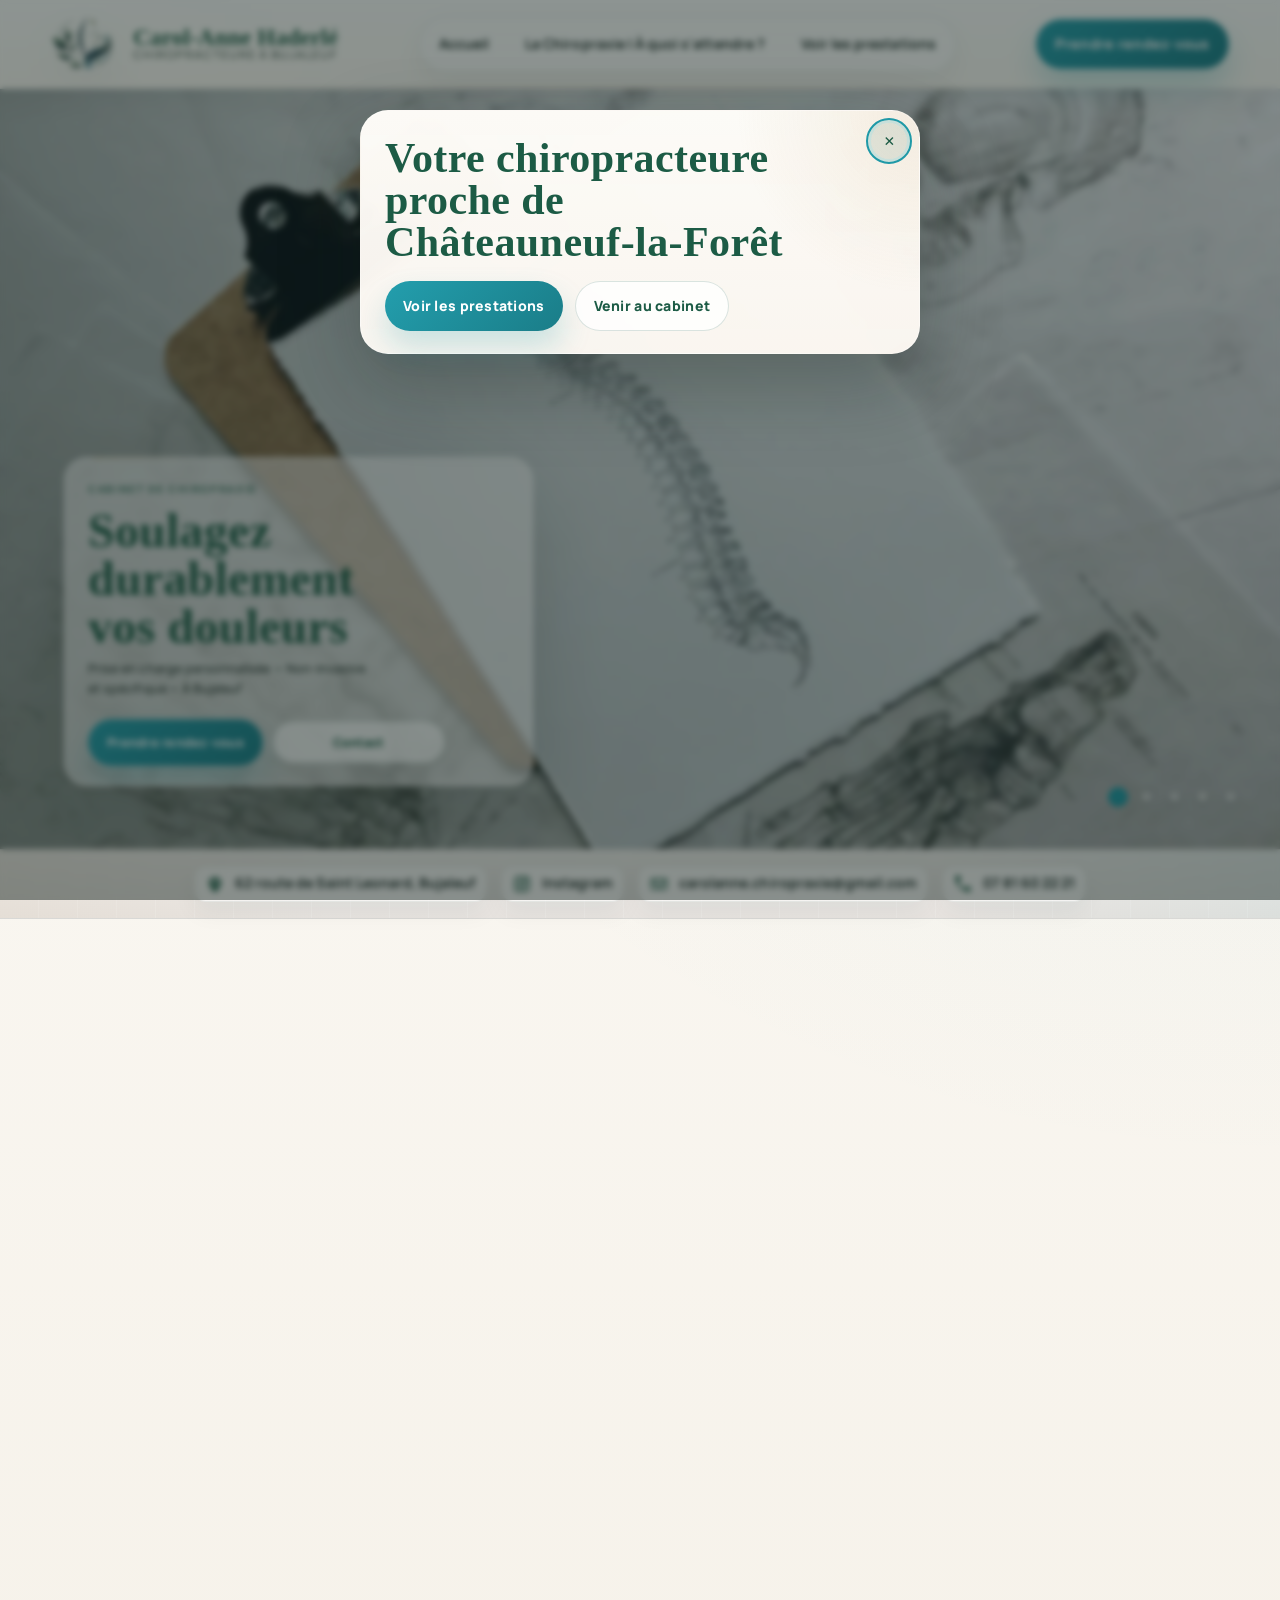
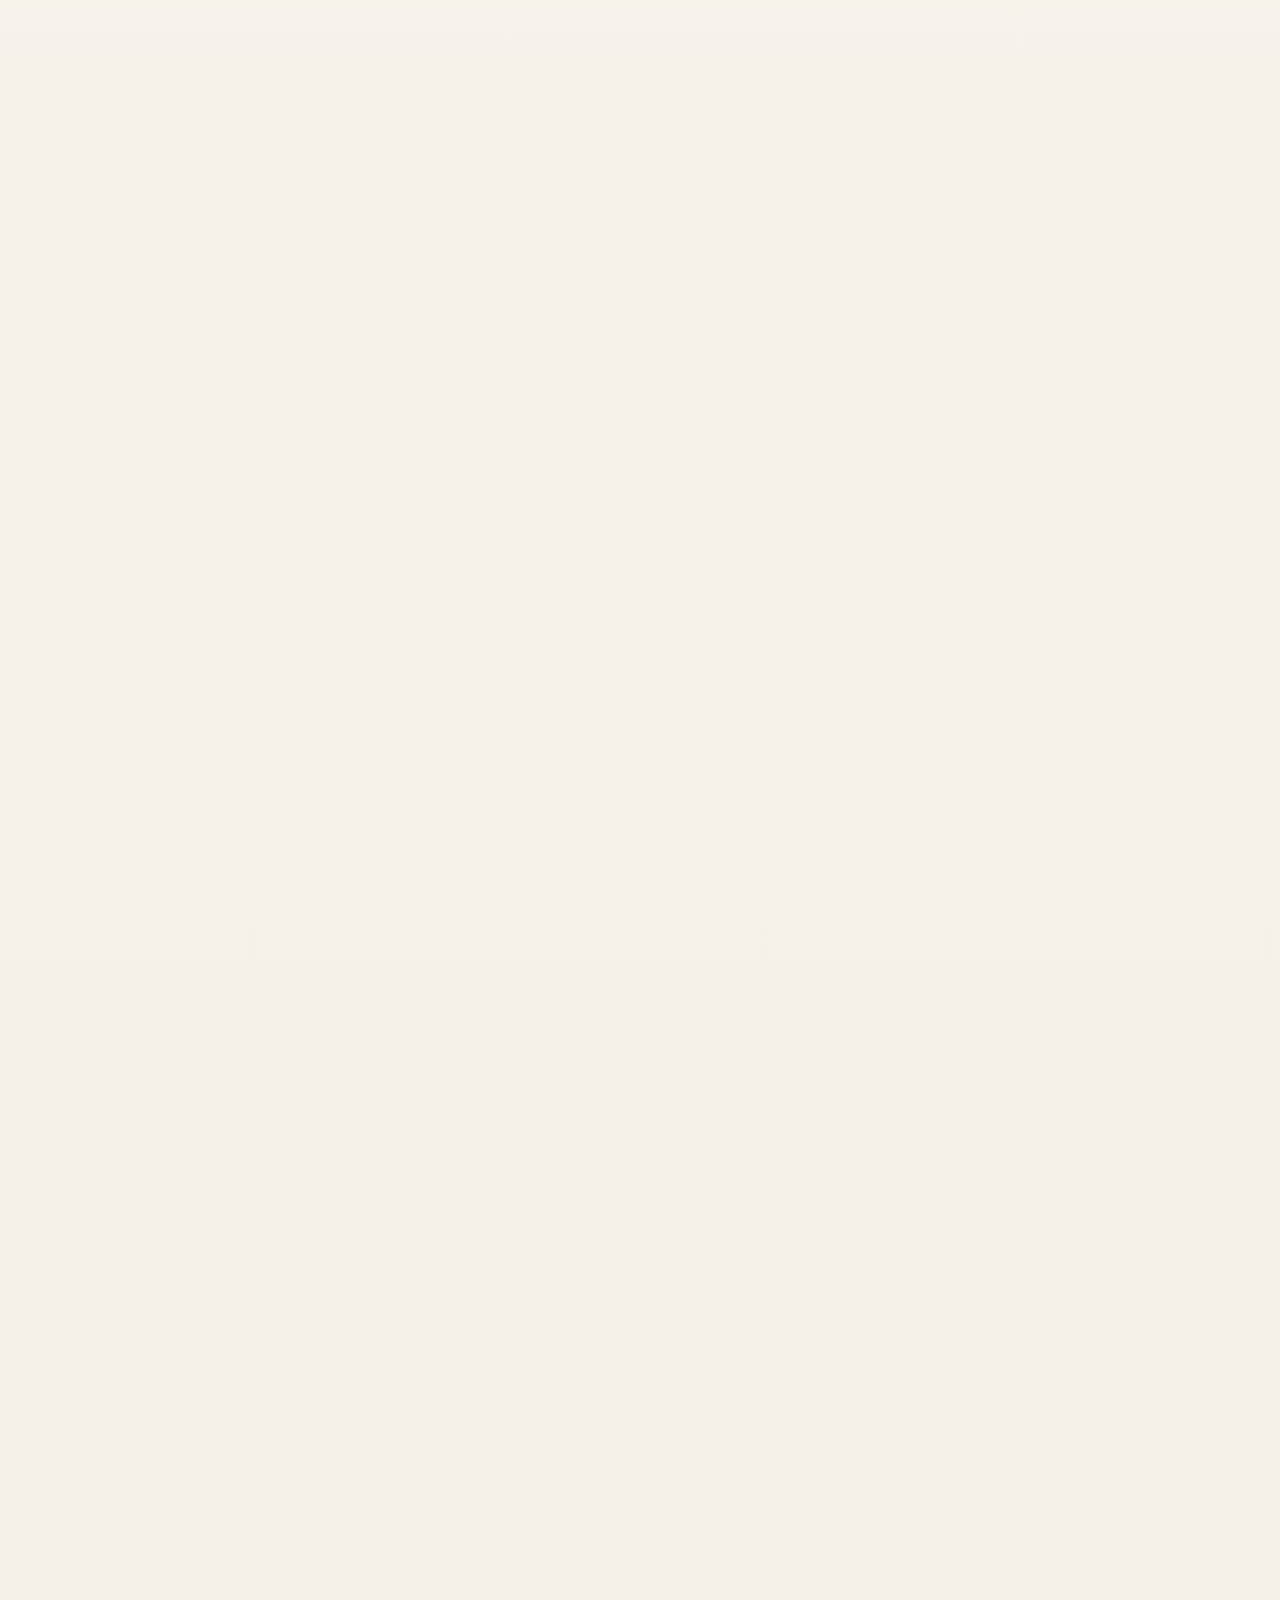
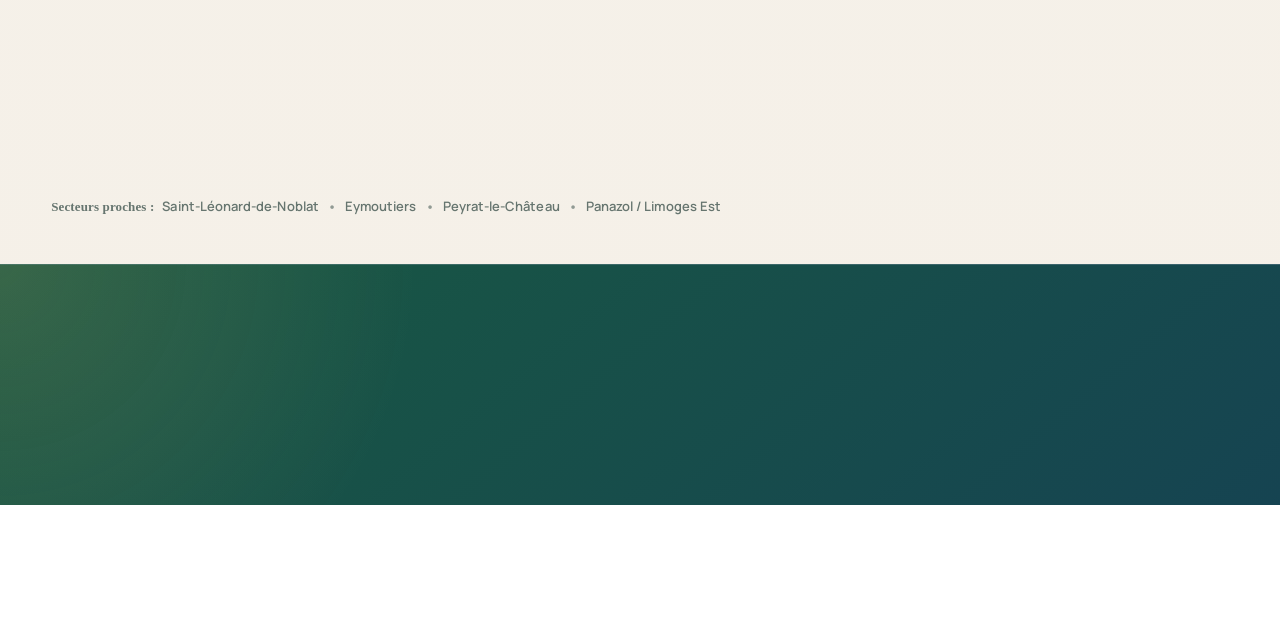
==== Site Laly/chiropracteur-proche-chateauneuf-la-foret.html @ 24085ed2 "Improve SEO signals and sitemap consistency" ====
﻿<!doctype html>
<html lang="fr">
<head>
  <meta charset="utf-8" />
  <meta name="viewport" content="width=device-width, initial-scale=1" />

  <title>Chiropracteur proche de Châteauneuf-la-Forêt | Carol-Anne Haderlé à Bujaleuf</title>
  <meta name="description" content="Vous cherchez un chiropracteur proche de Châteauneuf-la-Forêt ? Le cabinet Carol-Anne Haderlé vous accueille à Bujaleuf sur rendez-vous pour une prise en charge douce et précise." />
  <meta name="robots" content="index,follow" />
  <meta name="google-site-verification" content="gKrpFN4nLu-nKXX74mPhYxNePAkkQWxK-2MVJ1E7urk" />
  <meta name="theme-color" content="#1E6B3A" />
  <meta property="og:locale" content="fr_FR" />
  <meta property="og:type" content="website" />
  <meta property="og:title" content="Chiropracteur proche de Châteauneuf-la-Forêt | Carol-Anne Haderlé à Bujaleuf" />
  <meta property="og:description" content="Cabinet de chiropraxie à Bujaleuf, proche de Châteauneuf-la-Forêt." />
  <meta property="og:url" content="https://www.carol-anne-chiropraxie.fr/chiropracteur-proche-chateauneuf-la-foret.html" />
  <link rel="canonical" href="https://www.carol-anne-chiropraxie.fr/chiropracteur-proche-chateauneuf-la-foret.html" />

  <link rel="icon" href="favicon.ico" sizes="any">
  <link rel="icon" type="image/png" sizes="32x32" href="favicon-32x32.png">
  <link rel="apple-touch-icon" href="apple-touch-icon.png">
  <link rel="preload" href="assets/fonts/manrope-latin.woff2" as="font" type="font/woff2" crossorigin>
  <link rel="preload" as="image" href="assets/img/hero-chiro-1-1280.webp" imagesrcset="assets/img/hero-chiro-1-768.webp 640w, assets/img/hero-chiro-1-1280.webp 900w, assets/img/hero-chiro-1.webp 1170w" imagesizes="100vw" fetchpriority="high" type="image/webp">
  <link rel="stylesheet" href="assets/css/fonts.min.css" />

  <!-- LocalBusiness schema -->
  <script type="application/ld+json">
  {
    "@context":"https://schema.org",
    "@type":"LocalBusiness",
    "name":"Cabinet Carol-Anne Haderlé",
    "address":{
      "@type":"PostalAddress",
      "streetAddress":"62 route de Saint Leonard",
      "addressLocality":"Bujaleuf",
      "addressCountry":"FR"
    },
    "url":"https://www.carol-anne-chiropraxie.fr/chiropracteur-proche-chateauneuf-la-foret.html",
    "areaServed":"Châteauneuf-la-Forêt",
    "telephone":"+33781602221"
  }
  </script>

  <!-- Font Awesome (icônes) -->
  <!-- CSS -->
  <link rel="stylesheet" href="assets/css/home.min.css" />
  <link rel="stylesheet" href="assets/css/hero-nav-fix.css?v=20260404-hero" />
  <link rel="stylesheet" href="assets/css/local-page.css" />

  <!-- JS header (burger) -->
  <script src="assets/js/site.min.js" defer></script>
  <script src="assets/js/header.min.js" defer></script>
</head>

<body class="home page-local">
  <a class="siteSkipLink" href="#main-content">Aller au contenu principal</a>
  <div class="local-popup" data-local-popup hidden>
    <div class="local-popup__backdrop" data-local-popup-backdrop></div>
    <div class="local-popup__dialog" role="dialog" aria-modal="true" aria-labelledby="local-popup-title">
      <button class="local-popup__close" type="button" aria-label="Fermer" data-local-popup-close>&times;</button>
      <h2 class="local-popup__title" id="local-popup-title">Votre chiropracteure proche de Châteauneuf-la-Forêt</h2>
      <div class="local-popup__actions">
        <a class="local-popup__btn local-popup__btn--primary" href="prestations.html">Voir les prestations</a>
        <a class="local-popup__btn local-popup__btn--ghost" href="https://www.google.com/maps/dir/?api=1&destination=62+route+de+Saint+Leonard+Bujaleuf" target="_blank" rel="noopener">Venir au cabinet</a>
      </div>
    </div>
  </div>
  <svg class="visually-hidden" aria-hidden="true" focusable="false">
    <symbol id="icon-phone" viewBox="0 0 24 24">
      <path d="M6.6 10.8a15.5 15.5 0 0 0 6.6 6.6l2.2-2.2c.3-.3.8-.4 1.2-.3 1 .3 2 .4 3 .4.7 0 1.2.5 1.2 1.2V20c0 .7-.5 1.2-1.2 1.2C10.8 21.2 2.8 13.2 2.8 3.4c0-.7.5-1.2 1.2-1.2h3.5c.7 0 1.2.5 1.2 1.2 0 1 .1 2 .4 3 .1.4 0 .8-.3 1.2l-2.2 2.2Z"></path>
    </symbol>
    <symbol id="icon-envelope" viewBox="0 0 24 24">
      <path d="M3.8 5.5h16.4c.9 0 1.6.7 1.6 1.6v9.8c0 .9-.7 1.6-1.6 1.6H3.8c-.9 0-1.6-.7-1.6-1.6V7.1c0-.9.7-1.6 1.6-1.6Zm0 2.1v.2l8.2 5.4 8.2-5.4v-.2H3.8Zm16.4 8.8V10l-7.8 5.1c-.3.2-.8.2-1.1 0L3.8 10v6.4h16.4Z"></path>
    </symbol>
    <symbol id="icon-pin" viewBox="0 0 24 24">
      <path d="M12 22c-.3 0-.6-.1-.8-.4C7.1 16.7 5 13.9 5 10.7 5 6.9 8.1 4 12 4s7 2.9 7 6.7c0 3.2-2.1 6-6.2 10.9-.2.2-.5.4-.8.4Zm0-9.1a2.6 2.6 0 1 0 0-5.2 2.6 2.6 0 0 0 0 5.2Z"></path>
    </symbol>
    <symbol id="icon-instagram" viewBox="0 0 24 24">
      <path d="M7.2 2.8h9.6c2.4 0 4.4 2 4.4 4.4v9.6c0 2.4-2 4.4-4.4 4.4H7.2a4.4 4.4 0 0 1-4.4-4.4V7.2c0-2.4 2-4.4 4.4-4.4Zm0 1.9A2.5 2.5 0 0 0 4.7 7.2v9.6a2.5 2.5 0 0 0 2.5 2.5h9.6a2.5 2.5 0 0 0 2.5-2.5V7.2a2.5 2.5 0 0 0-2.5-2.5H7.2Zm10.2 1.4a1.1 1.1 0 1 1 0 2.2 1.1 1.1 0 0 1 0-2.2ZM12 7.3a4.7 4.7 0 1 1 0 9.4 4.7 4.7 0 0 1 0-9.4Zm0 1.9a2.8 2.8 0 1 0 0 5.6 2.8 2.8 0 0 0 0-5.6Z"></path>
    </symbol>
  </svg>

  <!-- HEADER -->
  <header class="siteHeader">
    <div class="siteHeader__inner">

      <a class="siteHeader__brand" href="index.html">
        <picture>
          <source type="image/webp" srcset="assets/img/logo-68.webp 68w, assets/img/logo-136.webp 136w, assets/img/logo.webp 165w" sizes="(max-width: 520px) 48px, (max-width: 700px) 52px, 68px">
          <img class="siteHeader__logo" src="assets/img/logo-68.png" srcset="assets/img/logo-68.png 68w, assets/img/logo.png 165w" sizes="(max-width: 520px) 48px, (max-width: 700px) 52px, 68px" alt="Logo Cabinet" width="165" height="123" decoding="async">
        </picture>
        <span class="siteHeader__brandText">
          <strong class="siteHeader__brandName">
            Carol-Anne Haderlé
          </strong>
          <span class="siteHeader__brandRole">
            Chiropracteure à Bujaleuf
          </span>
        </span>
      </a>

      <!-- Burger (mobile) -->
      <button class="siteHeader__burger"
              type="button"
              aria-label="Ouvrir le menu"
              aria-expanded="false"
              aria-controls="mobileNav">
        <span class="siteHeader__burgerLines" aria-hidden="true"></span>
      </button>

      <nav class="siteNav" id="mobileNav" aria-label="Navigation principale">
        <a href="index.html">Accueil</a>
        <a href="chiropraxie.html">La Chiropraxie | À quoi s'attendre ?</a>
        <a href="prestations.html">Voir les prestations</a>
      </nav>

      <a class="siteHeader__cta"
         href="https://www.fresha.com/book-now/carol-anne-nail-art-ba7022le/all-offer?share=true&pId=1210183"
         target="_blank" rel="noopener">
        Prendre rendez-vous
      </a>
    </div>
  </header>

  <!-- HERO -->
  <section class="hero" aria-label="Introduction" data-hero-slider>
    <div class="hero__media" aria-hidden="true">
      <picture class="hero__slide is-active">
        <source
          type="image/webp"
          srcset="assets/img/hero-chiro-1-768.webp 640w, assets/img/hero-chiro-1-1280.webp 900w, assets/img/hero-chiro-1.webp 1170w"
          sizes="100vw">
        <img class="hero__image" src="assets/img/hero-chiro-1-1280.jpg" srcset="assets/img/hero-chiro-1-768.jpg 640w, assets/img/hero-chiro-1-1280.jpg 900w, assets/img/hero-chiro-1.jpg 1170w" sizes="100vw" alt="" width="1170" height="658" fetchpriority="high" decoding="async">
      </picture>

      <picture class="hero__slide">
        <source
          type="image/webp"
          srcset="assets/img/hero-chiro-2-768.webp 640w, assets/img/hero-chiro-2-1280.webp 900w, assets/img/hero-chiro-2.webp 1170w"
          sizes="100vw">
        <img class="hero__image" src="assets/img/hero-chiro-2-1280.jpg" srcset="assets/img/hero-chiro-2-768.jpg 640w, assets/img/hero-chiro-2-1280.jpg 900w, assets/img/hero-chiro-2.jpg 1170w" sizes="100vw" alt="" width="1170" height="658" loading="lazy" decoding="async">
      </picture>

      <picture class="hero__slide">
        <source
          type="image/webp"
          srcset="assets/img/hero-chiro-3-768.webp 640w, assets/img/hero-chiro-3-1280.webp 900w, assets/img/hero-chiro-3.webp 1170w"
          sizes="100vw">
        <img class="hero__image" src="assets/img/hero-chiro-3-1280.jpg" srcset="assets/img/hero-chiro-3-768.jpg 640w, assets/img/hero-chiro-3-1280.jpg 900w, assets/img/hero-chiro-3.jpg 1170w" sizes="100vw" alt="" width="1170" height="658" loading="lazy" decoding="async">
      </picture>

      <picture class="hero__slide">
        <source
          type="image/webp"
          srcset="assets/img/hero-chiro-4-768.webp 640w, assets/img/hero-chiro-4-1280.webp 900w, assets/img/hero-chiro-4.webp 1170w"
          sizes="100vw">
        <img class="hero__image" src="assets/img/hero-chiro-4-1280.jpg" srcset="assets/img/hero-chiro-4-768.jpg 640w, assets/img/hero-chiro-4-1280.jpg 900w, assets/img/hero-chiro-4.jpg 1170w" sizes="100vw" alt="" width="1170" height="658" loading="lazy" decoding="async">
      </picture>

      <picture class="hero__slide">
        <source
          type="image/webp"
          srcset="assets/img/hero-chiro-5-768.webp 640w, assets/img/hero-chiro-5-1280.webp 900w, assets/img/hero-chiro-5.webp 1170w"
          sizes="100vw">
        <img class="hero__image" src="assets/img/hero-chiro-5-1280.jpg" srcset="assets/img/hero-chiro-5-768.jpg 640w, assets/img/hero-chiro-5-1280.jpg 900w, assets/img/hero-chiro-5.jpg 1170w" sizes="100vw" alt="" width="1170" height="658" loading="lazy" decoding="async">
      </picture>
    </div>

    <div class="hero__dots" role="group" aria-label="Navigation du diaporama">
      <button class="hero__dot is-active" type="button" aria-label="Afficher l'image 1" aria-pressed="true"></button>
      <button class="hero__dot" type="button" aria-label="Afficher l'image 2" aria-pressed="false"></button>
      <button class="hero__dot" type="button" aria-label="Afficher l'image 3" aria-pressed="false"></button>
      <button class="hero__dot" type="button" aria-label="Afficher l'image 4" aria-pressed="false"></button>
      <button class="hero__dot" type="button" aria-label="Afficher l'image 5" aria-pressed="false"></button>
    </div>

    <div class="hero-badge">
      <p class="hero-badge__kicker">CABINET DE CHIROPRAXIE</p>
      <h1 class="hero-badge__title">Soulagez durablement vos douleurs</h1>
      <p class="hero-badge__text">
        Prise en charge personnalisée • Non-invasive et spécifique • À Bujaleuf
      </p>

      <div class="hero-badge__actions" data-contact-widget>
        <a class="hero-badge__btn" href="prestations.html">Prendre rendez-vous</a>

        <button
          class="hero-badge__link hero-contact-trigger js-contact-trigger"
          type="button"
          aria-expanded="false"
          aria-haspopup="dialog"
          aria-controls="heroContactPanel">
          Contact
        </button>

        <div class="hero-contact-panel js-contact-panel" id="heroContactPanel" role="dialog" aria-label="Coordonnées du cabinet" hidden inert>
          <button class="hero-contact-close js-contact-close" type="button" aria-label="Fermer">&times;</button>

          <div class="hero-contact-content">
            <a href="tel:+33781602221">
              <svg class="icon" aria-hidden="true"><use href="#icon-phone"></use></svg>
              <span>07 81 60 22 21</span>
            </a>

            <a href="mailto:carolanne.chiropraxie@gmail.com">
              <svg class="icon" aria-hidden="true"><use href="#icon-envelope"></use></svg>
              <span>carolanne.chiropraxie@gmail.com</span>
            </a>

            <a href="https://www.google.com/maps/dir/?api=1&destination=62+route+de+Saint+Leonard+Bujaleuf"
               target="_blank" rel="noopener">
              <svg class="icon" aria-hidden="true"><use href="#icon-pin"></use></svg>
              <span>Venir au cabinet</span>
            </a>

            <a href="https://www.instagram.com/carolanne.chiropraxie/"
               target="_blank" rel="noopener">
              <svg class="icon" aria-hidden="true"><use href="#icon-instagram"></use></svg>
              <span>Instagram</span>
            </a>
          </div>
        </div>

      </div>

    </div>
  </section>

  <!-- BANDE CONTACT (normale, pas le popup) -->
  <section class="contact-band" id="contact" aria-label="Informations de contact">
  <div class="container contact-band__inner">

    <!-- Adresse -->
    <a class="contact-item"
       href="https://www.google.com/maps/dir/?api=1&destination=62+route+de+Saint+Leonard+Bujaleuf"
       target="_blank" rel="noopener">
      <svg class="icon" aria-hidden="true"><use href="#icon-pin"></use></svg>
      <span>62 route de Saint Leonard, Bujaleuf</span>
    </a>

    <a class="contact-item"
   href="https://www.instagram.com/carolanne.chiropraxie/"
   target="_blank"
   rel="noopener">
   <svg class="icon" aria-hidden="true"><use href="#icon-instagram"></use></svg>
   <span>Instagram</span>
    </a>

    <!-- Email -->
    <a class="contact-item"
       href="mailto:carolanne.chiropraxie@gmail.com">
      <svg class="icon" aria-hidden="true"><use href="#icon-envelope"></use></svg>
      <span>carolanne.chiropraxie@gmail.com</span>
    </a>

    <!-- Téléphone -->
    <a class="contact-item"
       href="tel:+33781602221">
      <svg class="icon" aria-hidden="true"><use href="#icon-phone"></use></svg>
      <span>07 81 60 22 21</span>
    </a>

  </div>
</section>

  <main class="siteMain" id="main-content" tabindex="-1">

    <!-- ZONES TRAITEES INTERACTIVES -->
    <section class="bodymap" id="zones-traitees" aria-labelledby="bodymap-title-main">
      <div class="bodymap__inner">
        <header class="bodymap__head">
          <h2 class="bodymap__title" id="bodymap-title-main">Vous souffrez de :</h2>

        </header>

        <div class="bodymap__layout" data-bodymap>
          <div class="bodymap__figure">
            <div class="bodymap__canvas">
              <picture>
              <source type="image/webp" srcset="assets/img/schema-corps-600.webp 600w, assets/img/schema-corps-750.webp 750w, assets/img/schema-corps-900.webp 900w, assets/img/schema-corps.webp 1024w" sizes="(max-width: 420px) 344px, (max-width: 768px) 360px, (max-width: 1023px) 500px, 540px">
              <img
                class="bodymap__image"
                src="assets/img/schema-corps-600.jpg"
                srcset="assets/img/schema-corps-600.jpg 600w, assets/img/schema-corps-750.jpg 750w, assets/img/schema-corps-900.jpg 900w, assets/img/schema-corps.jpg 1024w"
                sizes="(max-width: 420px) 344px, (max-width: 768px) 360px, (max-width: 1023px) 500px, 540px"
                alt="Schéma du corps avec zones de douleurs fréquentes"
                width="1024"
                height="1536"
                loading="lazy"
                decoding="async" />
            </picture>
            <button class="bodymap__tag bodymap__tag--migraines" type="button"
                    data-title="Migraine"
                    data-text="Le travail cervical et crânio-mandibulaire peut réduire certaines tensions mécaniques associées aux migraines et céphalées.">
              Migraine
            </button>

            <button class="bodymap__tag bodymap__tag--cervicale" type="button"
                    data-title="Douleur cervicale"
                    data-text="La chiropraxie vise à restaurer la mobilité du rachis cervical et à diminuer les tensions musculaires responsables des blocages.">
              Douleur<br>cervicale
            </button>

            <button class="bodymap__tag bodymap__tag--epaule" type="button"
                    data-title="Douleur d’épaule"
                    data-text="La prise en charge de l’épaule tient compte de la posture, des cervicales et de la cage thoracique pour réduire les compensations.">
              Douleur <br>d’épaule
            </button>

            <button class="bodymap__tag bodymap__tag--lombalgie" type="button"
                    data-title="Lombalgie"
                    data-text="Pour les douleurs lombaires, l’objectif est de réduire l’irritation mécanique, améliorer la stabilité et prévenir les récidives.">
              Lombalgie
            </button>

            <button class="bodymap__tag bodymap__tag--carpien" type="button"
                    data-title="Canal carpien"
                    data-text="Une évaluation du membre supérieur et du rachis cervical peut aider à mieux gérer les douleurs, fourmillements et pertes de force.">
              Canal <br>carpien
            </button>

            <button class="bodymap__tag bodymap__tag--genoux" type="button"
                    data-title="Douleur du genou"
                    data-text="L’analyse du genou inclut aussi cheville, hanche et bassin afin de corriger les appuis et limiter les contraintes.">
              Douleur du<br>genou
            </button>

            <button class="bodymap__tag bodymap__tag--sciatique" type="button"
                    data-title="Sciatique"
                    data-text="En cas de douleur irradiant dans la jambe, la prise en charge vise à diminuer la compression/irritation et à restaurer la mobilité lombaire.">
              Sciatique
            </button>
            </div>
          </div>
          <section class="bodymap__locker" aria-labelledby="bodymap-locker-title">
            <p class="bodymap__lockerTitle" id="bodymap-locker-title">Ou encore</p>
            <ul class="bodymap__lockerList">
              <li class="bodymap__lockerItem">
                <button class="bodymap__lockerBtn" type="button"
                        data-title="Vertiges"
                        data-text="Un bilan global permet d’identifier les restrictions cervicales ou posturales pouvant entretenir des sensations vertigineuses.">
                  Vertiges
                </button>
              </li>
              <li class="bodymap__lockerItem">
                <button class="bodymap__lockerBtn" type="button"
                        data-title="Dorsalgie"
                        data-text="La dorsalgie est souvent liée à une raideur thoracique, une posture prolongée ou des compensations. La prise en charge vise à redonner de la mobilité, détendre les tensions et améliorer le confort au quotidien.">
                  Dorsalgie
                </button>
              </li>
              <li class="bodymap__lockerItem">
                <button class="bodymap__lockerBtn" type="button"
                        data-title="Hernie discale"
                        data-text="En cas de hernie discale, le suivi est adapté et progressif. L’objectif est de réduire les contraintes mécaniques, améliorer la mobilité et accompagner le retour aux activités en sécurité.">
                  Hernie discale
                </button>
              </li>
              <li class="bodymap__lockerItem">
                <button class="bodymap__lockerBtn" type="button"
                        data-title="Raideur vertébrale"
                        data-text="Les ajustements et mobilisations améliorent l’amplitude articulaire et la qualité du mouvement, avec un plan d’exercices simple.">
                  Raideur vertébrale
                </button>
              </li>
              <li class="bodymap__lockerItem">
                <button class="bodymap__lockerBtn" type="button"
                        data-title="Tendinite"
                        data-text="La chiropraxie agit sur les chaînes de compensation articulaires et musculaires pour décharger la zone tendineuse irritée. On va aussi prescrire des exo pour accélérer la régénération des fibres musculaires">
                  Tendinite
                </button>
              </li>
              <li class="bodymap__lockerItem">
                <button class="bodymap__lockerBtn" type="button"
                        data-title="Douleur de hanche"
                        data-text="Le bassin, la colonne et la chaîne inférieure sont ajustés ensemble pour réduire les surcharges sur la hanche.">
                  Douleur de hanche
                </button>
              </li>
              <li class="bodymap__lockerItem">
                <button class="bodymap__lockerBtn" type="button"
                        data-title="Blessure sportive"
                        data-text="Objectif : récupérer plus vite, optimiser la mobilité et prévenir les récidives grâce à un suivi adapté à votre pratique.">
                  Blessure sportive
                </button>
              </li>
              <li class="bodymap__lockerItem">
                <button class="bodymap__lockerBtn" type="button"
                        data-title="Cheville"
                        data-text="Une cheville limitée peut impacter toute la posture. Le traitement vise à retrouver stabilité, mobilité et confiance en appui.">
                  Cheville
                </button>
              </li>
              <li class="bodymap__lockerItem">
                <button class="bodymap__lockerBtn" type="button"
                        data-title="Mobilité"
                        data-text="Au-delà de la douleur, la chiropraxie aide à retrouver de l’aisance dans les gestes du quotidien et une meilleure qualité de mouvement.">
                  Mobilité
                </button>
              </li>
              <li class="bodymap__lockerItem">
                <button class="bodymap__lockerBtn" type="button"
                        data-title="Troubles fonctionnels associés"
                        data-text="La chiropraxie peut aussi accompagner certains troubles fonctionnels associés, notamment le stress et les troubles du sommeil, en aidant le corps à mieux récupérer et à retrouver un meilleur équilibre global.">
                  Troubles fonctionnels associés
                </button>
              </li>
            </ul>
            <div class="bodymap__lockerPanel" id="bodymap-locker-panel" data-bodymap-locker-panel hidden aria-hidden="true">
              <p class="bodymap__eyebrow">Indication fréquente</p>
              <h3 class="bodymap__panelTitle" data-bodymap-locker-title>Sélectionnez un motif</h3>
              <p class="bodymap__panelText" data-bodymap-locker-text>Cliquez sur un élément du casier pour afficher les informations.</p>
            </div>
          </section>
        </div>
      </div>
    </section>

    <!-- AVIS -->
    <section class="avis" aria-labelledby="avis-title">
      <div class="avis__inner">
        <header class="avis__head">
          <h2 class="avis__title" id="avis-title">Vos avis</h2>
        </header>

        <div class="avis__wrap">
          <button class="avis__nav avis__nav--prev" type="button" aria-label="Avis précédent">‹</button>
          <button class="avis__nav avis__nav--next" type="button" aria-label="Avis suivant">›</button>

          <div class="avis__viewport" tabindex="0">
            <div class="avis__track" role="list">
              <article class="avis__card" role="listitem">
                <div class="avis__stars" aria-label="5 étoiles">★★★★★</div>
                <h3 class="avis__quote">Une évolution remarquable</h3>
                <p class="avis__text">
                  J’étais votre ancienne patiente, on a eu quelques rdvs qui m’ont beaucoup aidé ! C’était la première fois que je voyais un chiropracteur et j’ai été très surprise de découvrir ce métier, et contente d’avoir moins de frictions au dos et les épaules.
                 <br> <br>
               Je ne regrette absolument pas mes rdvs car maintenant je suis moins gênée dans mes mouvements c’est plus agréable à vivre :)
               <br>Je recommande sans hésiter 😁
                </p>
                <p class="avis__name">Magali</p>
              </article>

              <article class="avis__card" role="listitem">
                <div class="avis__stars" aria-label="5 étoiles">★★★★★</div>
                <h3 class="avis__quote">Un vrai soulagement</h3>
                <p class="avis__text">
                Je souffrais de douleurs à la hanche depuis plusieurs mois. J’avais déjà consulté un ostéopathe sans succès, puis je me suis tournée vers la chiropraxie.<br>
                Depuis les quatre rendez-vous effectués, je n’ai plus aucune gêne ni douleur. Les séances ont été très agréables et douces, avec un suivi complet.<br>
                Je recommande sans hésiter.
                </p>
                <p class="avis__name">Amélie</p>
              </article>

              <article class="avis__card" role="listitem">
                <div class="avis__stars" aria-label="5 étoiles">★★★★★</div>
                <h3 class="avis__quote">Excellente expérience</h3>
                <p class="avis__text">
                J’ai régulièrement des tensions aux cervicales. Un grand merci à Carol-Anne pour ses séances, son écoute et son professionnalisme. J’ai ressenti rapidement les bienfaits, avec moins de tensions et moins de douleurs.
                </p>
                <p class="avis__name">Alexandra</p>
              </article>
            </div>
          </div>

          <div class="avis__dots" role="group" aria-label="Navigation des avis"></div>
        </div>
      </div>
    </section>

    <!-- MAP -->
    <section class="map-section" id="acces">
      <div class="map-wrapper">
        <iframe
          src="https://www.google.com/maps?q=62+route+de+Saint+Leonard+Bujaleuf&output=embed"
          title="Localisation du cabinet sur Google Maps"
          loading="lazy"
          allowfullscreen
          referrerpolicy="no-referrer-when-downgrade">
        </iframe>
      </div>

      <div class="map-section__cta">
        <a href="https://www.google.com/maps/dir/?api=1&destination=62+route+de+Saint+Leonard+Bujaleuf"
           target="_blank" rel="noopener">
          CLIQUEZ ICI POUR VENIR AU CABINET
        </a>
      </div>
    </section>

  <section class="local-links" aria-labelledby="local-links-title">
    <div class="local-links__inner">
      <h2 class="local-links__title" id="local-links-title">Secteurs proches :</h2>
      <ul class="local-links__list">
          <li><span>Saint-Léonard-de-Noblat</span></li>
          <li><span>Eymoutiers</span></li>
          <li><span>Peyrat-le-Château</span></li>
          <li><span>Panazol / Limoges Est</span></li>
      </ul>
    </div>
  </section>
  </main>

  <footer class="siteFooter">
    <div class="siteFooter__inner">
      <p class="siteFooter__copy">© <span data-current-year></span> Cabinet Carol-Anne Haderlé</p>

      <div class="siteFooter__contacts">
        <a class="siteFooter__contact" href="mailto:carolanne.chiropraxie@gmail.com">
          <svg class="icon" aria-hidden="true"><use href="#icon-envelope"></use></svg>
          <span>carolanne.chiropraxie@gmail.com</span>
        </a>

        <a class="siteFooter__contact"
           href="https://www.instagram.com/carolanne.chiropraxie/"
           target="_blank"
           rel="noopener">
          <svg class="icon" aria-hidden="true"><use href="#icon-instagram"></use></svg>
          <span>@carolanne.chiropraxie</span>
        </a>

        <a class="siteFooter__contact" href="tel:+33781602221">
          <svg class="icon" aria-hidden="true"><use href="#icon-phone"></use></svg>
          <span>07 81 60 22 21</span>
        </a>
      </div>
    </div>
  </footer>

  <div class="floating-contact" data-contact-widget>
    <button
      class="floating-contact__trigger js-contact-trigger"
      type="button"
      aria-expanded="false"
      aria-haspopup="dialog"
      aria-controls="floatingContactPanel">
      <svg class="icon" aria-hidden="true"><use href="#icon-phone"></use></svg>
      <span>Contact</span>
    </button>

    <div class="floating-contact__panel js-contact-panel" id="floatingContactPanel" role="dialog" aria-label="Coordonnées du cabinet" hidden inert>
      <button class="floating-contact__close js-contact-close" type="button" aria-label="Fermer">&times;</button>

      <div class="floating-contact__content">
        <a href="tel:+33781602221">
          <svg class="icon" aria-hidden="true"><use href="#icon-phone"></use></svg>
          <span>07 81 60 22 21</span>
        </a>

        <a href="mailto:carolanne.chiropraxie@gmail.com">
          <svg class="icon" aria-hidden="true"><use href="#icon-envelope"></use></svg>
          <span>carolanne.chiropraxie@gmail.com</span>
        </a>

        <a href="https://www.google.com/maps/dir/?api=1&destination=62+route+de+Saint+Leonard+Bujaleuf"
           target="_blank" rel="noopener">
          <svg class="icon" aria-hidden="true"><use href="#icon-pin"></use></svg>
          <span>Venir au cabinet</span>
        </a>

        <a href="https://www.instagram.com/carolanne.chiropraxie/"
           target="_blank" rel="noopener">
          <svg class="icon" aria-hidden="true"><use href="#icon-instagram"></use></svg>
          <span>Instagram</span>
        </a>
      </div>
    </div>
  </div>

  <script src="assets/js/index.min.js" defer></script>
  <script src="assets/js/local-page.js" defer></script>
</body>
</html>
---- Site Laly/assets/css/fonts.min.css ----
@font-face{font-family:Manrope;font-style:normal;font-weight:400 800;font-display:swap;src:url("../fonts/manrope-latin.woff2") format("woff2")}
---- Site Laly/assets/css/home.min.css ----
:root{--c-primary:#1c5b45;--c-accent:#1f99a7;--c-hero:#173f49;--c-highlight:#c8a36a;--c-bg:#f6f4ee;--c-surface:#fffdf8;--c-line:#d9e2da;--c-text:#1e2d29;--c-muted:#66756f;--r-sm:10px;--r-md:16px;--r-lg:26px;--shadow-soft:0 18px 48px rgba(20,52,43,.10);--shadow-md:0 14px 36px rgba(20,38,32,.12);--shadow-lg:0 28px 72px rgba(20,38,32,.16);--shadow-focus:0 0 0 4px rgba(42,167,184,.22);--grad-accent:linear-gradient(135deg, #239ead 0%, #1a7d88 100%);--grad-hero:linear-gradient(135deg, #1c5b45 0%, #1f99a7 100%);--grad-surface:linear-gradient(180deg, rgba(255,255,255,.92) 0%, rgba(255,251,245,.9) 100%);--ff-title:"Bookman Old Style","Book Antiqua",Georgia,serif;--ff-body:"Manrope",sans-serif}*,::after,::before{box-sizing:border-box}body,html{margin:0;padding:0}html{scroll-behavior:smooth}body{min-width:320px;text-rendering:optimizeLegibility;-webkit-font-smoothing:antialiased;-moz-osx-font-smoothing:grayscale;font-size:15.5px;letter-spacing:.003em}img{max-width:100%;height:auto;display:block}a{color:inherit;text-decoration-thickness:1px;text-underline-offset:3px}button,input,select,textarea{font:inherit}[hidden]{display:none!important}::selection{background:rgba(42,167,184,.22);color:#0d2d24}:focus-visible{outline:2px solid var(--c-accent);outline-offset:3px;box-shadow:var(--shadow-focus)}.visually-hidden{position:absolute;width:1px;height:1px;padding:0;margin:-1px;overflow:hidden;clip:rect(0,0,0,0);white-space:nowrap;border:0}.icon{display:inline-block;width:1em;height:1em;fill:currentColor;flex:0 0 auto;vertical-align:middle}h1,h2,h3{text-wrap:balance;font-weight:700;line-height:.98;letter-spacing:.01em}li,p{letter-spacing:.004em}@media (prefers-reduced-motion:reduce){html{scroll-behavior:auto}*,::after,::before{animation-duration:0s!important;animation-iteration-count:1!important;transition-duration:0s!important}}body{font-family:var(--ff-body);color:var(--c-text);line-height:1.7;background:radial-gradient(circle at 12% -10%,rgba(200,163,106,.12),transparent 28%),radial-gradient(circle at 100% 0,rgba(31,153,167,.08),transparent 30%),linear-gradient(180deg,#fcfaf6 0,#f6f2ea 46%,#f5f0e8 100%)}body::before{content:"";position:fixed;inset:0;pointer-events:none;background:linear-gradient(180deg,rgba(255,255,255,.36),rgba(255,255,255,0) 24%),radial-gradient(circle at 50% 0,rgba(255,255,255,.22),transparent 52%);z-index:0}h1,h2,h3,h4{font-family:var(--ff-title);color:var(--c-primary)}.container{width:min(1180px,92%);margin:0 auto}.siteSkipLink{position:absolute;left:12px;top:-120px;z-index:2000;padding:10px 14px;border-radius:10px;background:var(--c-text);color:#fff;text-decoration:none;font-weight:700;transition:top .2s ease}.siteSkipLink:focus{top:12px}.siteHeader{position:relative;z-index:1000;background:linear-gradient(180deg,rgba(255,255,255,.95),rgba(255,252,246,.88)),radial-gradient(circle at top left,rgba(200,163,106,.08),transparent 34%);border-bottom:1px solid rgba(24,48,40,.08);box-shadow:0 12px 30px rgba(16,30,26,.07);backdrop-filter:blur(12px);-webkit-backdrop-filter:blur(12px)}@media (min-width:769px){.siteHeader{position:sticky;top:0}}.siteHeader__inner{width:min(1180px,92%);margin:0 auto;padding:16px 0;display:flex;align-items:center;justify-content:space-between;gap:18px}.siteHeader__brand{display:flex;align-items:center;gap:14px;min-width:0;color:var(--c-text);text-decoration:none}.siteHeader__brand>picture{display:block;flex:0 0 auto}.siteHeader__logo{width:68px;height:auto;display:block;flex:0 0 auto;filter:drop-shadow(0 10px 18px rgba(23,63,73,.1))}.siteHeader__brandText{display:flex;flex-direction:column;min-width:0;line-height:1.1}.siteHeader__brandName{font-family:var(--ff-title);font-size:23px;font-weight:800;color:var(--c-primary);letter-spacing:.01em}.siteHeader__brandRole{font-size:12px;font-weight:600;color:var(--c-muted);letter-spacing:.08em;text-transform:uppercase}.siteNav{display:flex;gap:8px;padding:5px;border:1px solid rgba(23,54,45,.08);border-radius:999px;background:rgba(255,255,255,.68);box-shadow:0 10px 28px rgba(18,35,30,.06)}.siteNav a{text-decoration:none;padding:10px 14px;border-radius:999px;color:var(--c-text);font-size:14px;font-weight:700;transition:background .2s ease,color .2s ease,transform .2s ease,box-shadow .2s ease}.siteNav a:hover{background:rgba(31,153,167,.1);color:var(--c-primary);transform:translateY(-1px)}.siteNav a.is-active,.siteNav a[aria-current=page]{background:var(--c-primary);color:#fff}.siteHeader__cta{display:inline-flex;align-items:center;justify-content:center;padding:12px 18px;border-radius:999px;background:var(--grad-accent);color:#fff;text-decoration:none;font-weight:800;font-size:14px;letter-spacing:.02em;white-space:nowrap;box-shadow:0 16px 32px rgba(31,153,167,.28);transition:transform .2s ease,box-shadow .2s ease,filter .2s ease}.siteHeader__cta:hover{filter:brightness(.98);transform:translateY(-1px);box-shadow:0 16px 32px rgba(42,167,184,.35)}.siteHeader__burger{display:none}.siteMain{position:relative;z-index:1;display:block;scroll-margin-top:120px}.siteFooter{position:relative;overflow:hidden;background:radial-gradient(circle at top left,rgba(200,163,106,.18),transparent 32%),linear-gradient(140deg,rgba(20,86,62,.98) 0,rgba(17,64,78,.98) 100%);color:#fff;padding:34px 0 30px;border-top:1px solid rgba(255,255,255,.16)}.siteFooter::before{content:"";position:absolute;inset:0 auto auto 0;width:min(420px,50vw);height:1px;background:linear-gradient(90deg,rgba(255,255,255,.34),transparent)}.siteFooter__inner{width:min(1180px,92%);margin:0 auto;display:flex;align-items:center;justify-content:space-between;flex-wrap:wrap;gap:12px 18px;font-size:14px;letter-spacing:.03em;opacity:.95}.siteFooter__copy{margin:0;font-size:14px}.siteFooter__contacts{display:flex;align-items:center;flex-wrap:wrap;gap:10px}.siteFooter__contact{display:inline-flex;align-items:center;gap:8px;padding:10px 14px;border:1px solid rgba(255,255,255,.24);border-radius:999px;background:rgba(255,255,255,.09);color:#fff;text-decoration:none;font-size:13px;font-weight:600;transition:transform .2s ease,background .2s ease,border-color .2s ease,box-shadow .2s ease}.siteFooter__contact span{line-height:1.2;overflow-wrap:anywhere}.siteFooter__contact .icon{width:16px;height:16px}.siteFooter__contact:hover{transform:translateY(-1px);background:rgba(255,255,255,.16);border-color:rgba(255,255,255,.45);box-shadow:0 14px 28px rgba(0,0,0,.12)}body.page-prestations{min-height:100dvh;display:flex;flex-direction:column}body.page-prestations>main{flex:1 0 auto}body.page-prestations .siteHeader__cta{visibility:hidden;pointer-events:none}@media (max-width:860px){.siteFooter__inner{justify-content:center;text-align:center}.siteFooter__contacts{justify-content:center}}@media (max-width:768px){body{padding-top:88px}body.home,body.page-chiropraxie{padding-top:140px}.siteHeader{position:fixed;top:0;left:0;right:0;width:100%;z-index:1300;backdrop-filter:none;-webkit-backdrop-filter:none}.siteHeader__inner{padding:10px 0;align-items:center;gap:10px}.siteHeader__burger{display:inline-grid;place-items:center;width:44px;height:44px;margin-left:auto;border:1px solid rgba(0,0,0,.1);border-radius:14px;background:rgba(255,255,255,.92);box-shadow:0 10px 28px rgba(0,0,0,.1);cursor:pointer;z-index:1201;-webkit-tap-highlight-color:transparent}.siteHeader__burger:active{transform:scale(.98)}.siteHeader__burgerLines{position:relative;display:block;width:20px;height:2px;border-radius:999px;background:rgba(31,45,39,.78)}.siteHeader__burgerLines::after,.siteHeader__burgerLines::before{content:"";position:absolute;left:0;width:20px;height:2px;border-radius:999px;background:rgba(31,45,39,.78);transition:transform .18s ease,top .18s ease}.siteHeader__burgerLines::before{top:-7px}.siteHeader__burgerLines::after{top:7px}.siteNav{position:absolute;top:calc(100% + 8px);left:4%;right:4%;z-index:1200;display:none;flex-direction:column;gap:8px;padding:12px;border:1px solid rgba(0,0,0,.08);border-radius:18px;background:rgba(255,252,246,.98);box-shadow:0 24px 64px rgba(0,0,0,.12);backdrop-filter:blur(10px);-webkit-backdrop-filter:blur(10px)}.siteNav a{padding:12px;border-radius:14px}.siteHeader.is-menu-open .siteNav{display:flex!important}.siteHeader.is-menu-open .siteHeader__burgerLines{background:0 0}.siteHeader.is-menu-open .siteHeader__burgerLines::before{top:0;transform:rotate(45deg)}.siteHeader.is-menu-open .siteHeader__burgerLines::after{top:0;transform:rotate(-45deg)}.siteHeader__brand{flex:1}body.page-prestations .siteHeader__cta{display:none}body.home .siteHeader__inner,body.page-chiropraxie .siteHeader__inner{display:grid;grid-template-columns:minmax(0,1fr) auto;grid-template-areas:"brand brand" "cta burger";align-items:center;column-gap:10px;row-gap:10px}body.home .siteHeader__brand,body.page-chiropraxie .siteHeader__brand{grid-area:brand}body.home .siteHeader__cta,body.page-chiropraxie .siteHeader__cta{grid-area:cta;min-height:44px;width:100%;padding:10px 12px;font-size:13px;border-radius:14px}body.home .siteHeader__burger,body.page-chiropraxie .siteHeader__burger{grid-area:burger;margin-left:0;justify-self:end}}@media (max-width:700px){.siteHeader__logo{width:52px}.siteHeader__brandName{font-size:18px}.siteHeader__brandRole{letter-spacing:.05em}}@media (max-width:560px){.siteFooter__contacts{width:100%;display:grid;grid-template-columns:1fr}.siteFooter__contact{justify-content:center}}@media (hover:hover){.siteHeader__burger:hover{background:#fff;box-shadow:0 14px 34px rgba(0,0,0,.14)}}.siteHeader::after{content:"";position:absolute;inset:auto 0 0;height:1px;background:linear-gradient(90deg,transparent,rgba(200,163,106,.38),transparent);pointer-events:none}.siteHeader__brand{transition:transform .2s ease,opacity .2s ease}.siteHeader__brand:hover{transform:translateY(-1px)}.siteHeader__brandName{line-height:.92}.siteNav a{position:relative}.siteNav a.is-active,.siteNav a[aria-current=page]{box-shadow:0 10px 22px rgba(28,91,69,.2)}.siteHeader__cta{border:1px solid rgba(255,255,255,.24)}.siteHeader__cta:hover{box-shadow:0 18px 36px rgba(42,167,184,.3)}.siteFooter__copy{max-width:32ch;color:rgba(255,255,255,.86);line-height:1.6}.siteFooter__contact{backdrop-filter:blur(8px);-webkit-backdrop-filter:blur(8px)}.siteFooter__contact .icon{opacity:.92}@media (max-width:768px){.siteNav a{font-size:15px}.siteFooter{padding:28px 0 24px}}@media (max-width:768px){body{line-height:1.62}body.home,body.page-chiropraxie{padding-top:132px}.siteHeader{background:linear-gradient(180deg,rgba(255,253,249,.96),rgba(255,249,241,.9));box-shadow:0 10px 26px rgba(16,30,26,.06)}.siteHeader__inner{width:min(100% - 24px,560px);padding:10px 0 8px;row-gap:8px}.siteHeader__brand{gap:10px}.siteHeader__logo{width:48px}.siteHeader__brandName{font-size:17px}.siteHeader__brandRole{font-size:11px;letter-spacing:.04em}.siteHeader__cta{min-height:46px;font-size:13px;letter-spacing:.01em;box-shadow:0 12px 24px rgba(31,153,167,.22)}.siteHeader__burger{width:42px;height:42px;border-radius:12px}.siteNav{left:12px;right:12px;top:calc(100% + 10px);padding:10px;border-radius:16px}.siteNav a{min-height:46px;display:flex;align-items:center}.siteMain{scroll-margin-top:104px}.siteFooter__inner{width:min(100% - 24px,560px);gap:10px 14px}.siteFooter__copy{font-size:13px;max-width:none}.siteFooter__contact{min-height:42px;padding:9px 12px;font-size:12.5px}}@media (max-width:420px){body.home,body.page-chiropraxie{padding-top:126px}.siteHeader__brandName{font-size:16px}.siteHeader__brandRole{font-size:10.5px}.siteHeader__cta{min-height:44px;font-size:12.5px}}@media (min-width:769px) and (max-width:1023px){.siteHeader__brandName{font-size:20px}.siteHeader__brandRole{font-size:11px}.siteNav a{font-size:13px;padding:8px 12px}.siteHeader__cta{font-size:13px;padding:10px 16px}.siteFooter__inner{font-size:13px}.siteFooter__contact{font-size:12px;padding:8px 12px}}.hero__media{position:absolute;inset:0;display:block}.hero__slide{position:absolute;inset:0;opacity:0;transition:opacity .9s ease}.hero__slide.is-active{opacity:1}.hero__media::after{content:"";position:absolute;inset:0;background:linear-gradient(90deg,rgba(16,34,31,.54) 0,rgba(16,34,31,.2) 44%,rgba(16,34,31,0) 100%),linear-gradient(180deg,rgba(15,32,29,.12) 0,rgba(15,32,29,.24) 100%)}.hero__image{width:100%;height:100%;object-fit:cover;object-position:center;transform:scale(1.02)}.hero__slide--portrait .hero__image{object-position:center 24%}.hero__dots{position:absolute;right:clamp(16px,4vw,40px);bottom:clamp(18px,5vh,42px);z-index:2;display:flex;align-items:center;gap:10px}.hero__dot{width:9px;height:9px;padding:0;border:1px solid rgba(255,255,255,.72);border-radius:999px;background:rgba(255,255,255,.34);box-shadow:0 8px 18px rgba(8,18,17,.16);cursor:pointer;transition:transform .2s ease,background .2s ease,border-color .2s ease}.hero__dot:hover{transform:scale(1.08)}.hero__dot.is-active{background:var(--c-accent);border-color:var(--c-accent)}.hero__dot:focus-visible{outline:2px solid rgba(255,255,255,.92);outline-offset:3px}.contact-band{position:relative;background:linear-gradient(180deg,#f3efe9,#eae5de);padding:16px 0;font-family:var(--ff-body);font-size:14px;border-top:1px solid rgba(23,54,45,.08);border-bottom:1px solid rgba(23,54,45,.1)}.contact-band::before{content:"";position:absolute;inset:0;background:linear-gradient(90deg,rgba(200,163,106,.08),transparent 26%,transparent 74%,rgba(31,153,167,.06)),repeating-linear-gradient(90deg,transparent 0,transparent 38px,rgba(255,255,255,.14) 38px,rgba(255,255,255,.14) 39px);pointer-events:none}.contact-band__inner{width:min(1180px,92%);margin:0 auto;display:flex;justify-content:center;align-items:center;gap:14px;flex-wrap:wrap;position:relative;z-index:1}.contact-item{display:flex;align-items:center;gap:10px;padding:10px 14px;border:1px solid rgba(23,54,45,.08);border-radius:999px;background:rgba(255,255,255,.56);text-decoration:none;color:var(--c-text);font-weight:700;box-shadow:0 10px 24px rgba(22,53,45,.06);transition:opacity .2s ease,transform .2s ease,background .2s ease,box-shadow .2s ease}.contact-item:hover{transform:translateY(-1px);background:rgba(255,255,255,.82);box-shadow:0 14px 30px rgba(22,53,45,.09)}.contact-item .icon{width:20px;height:20px;color:var(--c-primary)}@media (max-width:768px){.contact-band__inner{flex-direction:column;align-items:stretch;gap:10px}.contact-item{width:100%;justify-content:flex-start}}.map-section__title{text-align:center;margin:0 0 40px;font-size:clamp(34px, 5vw, 48px);letter-spacing:.01em}@media (max-width:520px){.map-section__title{font-size:30px}}@media (max-width:768px){.hero{min-height:75vh}.hero-badge{position:absolute;left:16px;right:16px;bottom:40px;width:auto}.hero-badge__title{font-size:26px}.hero__dots{right:16px;bottom:18px;gap:8px}.hero__dot{width:8px;height:8px}}.hero{position:relative;min-height:78vh;overflow:hidden;isolation:isolate}@media (min-width:1024px){.hero{height:calc(100dvh - 140px);min-height:0}.hero__image{object-position:center 32%;transform:none}.hero__slide--portrait .hero__image{object-position:center 24%}}.hero-badge{position:absolute;left:clamp(16px,5vw,70px);bottom:clamp(18px,7vh,70px);width:min(560px,calc(100% - 32px));background:linear-gradient(180deg,rgba(255,252,248,.62),rgba(255,255,255,.38));border:1px solid rgba(255,255,255,.3);border-radius:28px;padding:28px 28px 22px;box-shadow:0 24px 64px rgba(8,18,17,.14);backdrop-filter:blur(3px);-webkit-backdrop-filter:blur(3px)}.hero-badge__kicker{margin:0 0 10px;font-family:var(--ff-body);font-size:12px;letter-spacing:.18em;font-weight:800;color:rgba(28,91,69,.78);text-transform:uppercase}.hero-badge__title{margin:0 0 10px;font-family:var(--ff-title);font-size:clamp(36px, 4.8vw, 56px);line-height:1;font-weight:800;color:var(--c-primary);max-width:18ch;text-shadow:0 1px 0 rgba(255,255,255,.28)}.hero-badge__text{margin:0 0 20px;font-family:var(--ff-body);font-size:15px;line-height:1.75;color:rgba(31,45,39,.84);font-weight:600;max-width:42ch}.hero-badge__actions{display:flex;align-items:center;gap:14px;flex-wrap:wrap}.hero-badge__btn{display:inline-flex;align-items:center;justify-content:center;min-height:48px;padding:12px 18px;border-radius:999px;background:var(--c-accent);color:#fff;text-decoration:none;font-family:var(--ff-body);font-weight:800;font-size:14px;letter-spacing:.02em;box-shadow:0 16px 34px rgba(31,153,167,.28)}.hero-badge__btn:hover{filter:brightness(.97)}.hero-badge__link{appearance:none;border:1px solid rgba(28,91,69,.18);border-radius:999px;background:rgba(255,255,255,.72);box-shadow:0 10px 24px rgba(20,44,36,.08);font-family:var(--ff-body);font-weight:800;font-size:14px;color:var(--c-primary);text-decoration:none;position:relative;min-height:48px;padding:0 18px;display:inline-flex;align-items:center;justify-content:center;transition:transform .2s ease,background .2s ease,border-color .2s ease,box-shadow .2s ease,color .2s ease}.hero-badge__link::after{content:none}.hero-badge__link:hover{transform:translateY(-1px);background:rgba(255,255,255,.9);border-color:rgba(28,91,69,.3);box-shadow:0 14px 30px rgba(20,44,36,.12)}.hero-badge__link:focus-visible{color:var(--c-primary)}.avis{position:relative;background:radial-gradient(circle at top center,rgba(200,163,106,.1),transparent 32%),var(--c-bg);padding:84px 0}.avis__inner{width:min(1180px,92%);margin:0 auto}.avis__head{text-align:center;margin-bottom:34px}.avis__wrap{position:relative}.avis__viewport{width:100%;overflow-x:auto;overflow-y:hidden;scroll-snap-type:x mandatory;-webkit-overflow-scrolling:touch;scrollbar-width:none}.avis__viewport::-webkit-scrollbar{display:none}.avis__track{display:flex;gap:26px;padding:4px}.avis__card{scroll-snap-align:center;flex:0 0 calc(50% - 13px);max-width:100%;background:linear-gradient(180deg,rgba(255,255,255,.95),rgba(255,252,246,.95));border-radius:24px;box-shadow:0 22px 54px rgba(22,53,45,.12);padding:40px 36px}@media (max-width:720px){.avis__card{flex:0 0 100%}}.avis__nav{position:absolute;top:50%;transform:translateY(-50%);z-index:5;width:38px;height:38px;border-radius:999px;border:1px solid rgba(255,255,255,.54);background:rgba(255,255,255,.09);color:rgba(24,48,40,.82);cursor:pointer;box-shadow:0 10px 24px rgba(22,53,45,.06),inset 0 1px 0 rgba(255,255,255,.42),0 0 0 1px rgba(22,53,45,.05);backdrop-filter:blur(14px) saturate(1.15);-webkit-backdrop-filter:blur(14px) saturate(1.15);transition:background .2s ease,border-color .2s ease,box-shadow .2s ease,transform .2s ease,color .2s ease}.avis__nav--prev{left:-12px}.avis__nav--next{right:-12px}@media (max-width:720px){.avis__nav{display:none}}@media (hover:none),(pointer:coarse),(any-pointer:coarse){.avis__nav{display:none}}.avis__dots{display:flex;justify-content:center;gap:10px;margin-top:18px}.avis__dot{width:8px;height:8px;border-radius:999px;border:1px solid rgba(0,0,0,.2);background:#fff;cursor:pointer}.avis__dot.is-active{background:var(--c-accent);border-color:var(--c-accent)}.map-section{padding:80px 0;background:var(--c-bg)}.map-wrapper{width:min(1180px,92%);margin:0 auto;border-radius:28px;overflow:hidden;box-shadow:0 25px 70px rgba(0,0,0,.08)}.map-wrapper iframe{width:100%;height:520px;border:0;display:block}.map-wrapper{background:#fff;padding:6px}.map-section__cta{width:min(1180px,92%);margin:40px auto 0;text-align:center}.map-section__cta a{display:inline-block;font-family:var(--ff-body);font-weight:700;letter-spacing:.15em;font-size:13px;text-decoration:none;color:var(--c-text);border-bottom:1px solid rgba(0,0,0,.3);padding-bottom:4px}.hero-badge__actions{position:relative}.hero-contact-panel{position:absolute;bottom:120%;right:0;width:280px;background:rgba(255,255,255,.92);backdrop-filter:blur(18px);-webkit-backdrop-filter:blur(18px);border-radius:18px;padding:22px 20px;box-shadow:0 30px 80px rgba(0,0,0,.18);opacity:0;pointer-events:none;transform:translateY(12px) scale(.98);transition:opacity .22s ease,transform .22s ease;z-index:40}.hero-contact-panel.is-open{opacity:1;pointer-events:auto;transform:translateY(0) scale(1)}.hero-contact-panel::after{content:"";position:absolute;bottom:-10px;right:20px;width:20px;height:20px;background:rgba(255,255,255,.92);transform:rotate(45deg);border-radius:4px}.hero-contact-content{display:flex;flex-direction:column;gap:12px;font-family:var(--ff-body)}.hero-contact-content a{display:flex;align-items:center;gap:12px;text-decoration:none;color:var(--c-text);font-weight:700;font-size:14px;padding:10px 12px;border-radius:12px;transition:background .18s ease,transform .18s ease;width:100%;box-sizing:border-box;min-width:0}.hero-contact-content a:hover{background:var(--c-bg);transform:translateY(-1px)}.hero-contact-content .icon{width:32px;height:32px;border-radius:50%;background:var(--c-bg);display:flex;align-items:center;justify-content:center;font-size:14px;color:var(--c-primary)}.hero-contact-content a span{min-width:0;overflow:hidden;text-overflow:ellipsis;white-space:nowrap}.hero-contact-close{position:absolute;top:10px;right:14px;border:none;background:0 0;font-size:14px;cursor:pointer;opacity:.65}.hero-contact-close:hover{opacity:1}@media (max-width:768px){.hero-contact-panel{left:0;right:0;width:auto;bottom:130%}.hero-contact-panel::after{right:70px}}@media (max-width:420px){.hero-contact-content a span{white-space:normal;word-break:break-word;text-overflow:clip}}.hero-badge{background:rgba(255,255,255,.54);border:1px solid rgba(255,255,255,.52);box-shadow:var(--shadow-lg)}.hero-badge__title{letter-spacing:.2px}.hero-badge__btn{background:var(--grad-accent);border:1px solid rgba(255,255,255,.35)}.hero-badge__btn:hover{transform:translateY(-1px);box-shadow:0 14px 28px rgba(42,167,184,.32)}.contact-band{background:linear-gradient(180deg,#f0edeb,#e7e3df);border-top:1px solid rgba(28,53,45,.08);border-bottom:1px solid rgba(28,53,45,.1)}.contact-item{padding:7px 10px;border-radius:12px}.contact-item:hover{background:rgba(255,255,255,.68)}.avis__card{border:1px solid rgba(22,53,45,.08);box-shadow:0 18px 42px rgba(22,53,45,.12)}.avis__nav{box-shadow:none}.map-wrapper{border:1px solid rgba(23,54,45,.08)}.map-section__cta a{letter-spacing:.14em;border-bottom:1px solid rgba(31,45,39,.4);transition:opacity .2s ease}.map-section__cta a:hover{opacity:.72}@supports (content-visibility:auto){.bodymap{content-visibility:auto;contain-intrinsic-size:1400px}.avis{content-visibility:auto;contain-intrinsic-size:760px}.map-section{content-visibility:auto;contain-intrinsic-size:900px}.siteFooter{content-visibility:auto;contain-intrinsic-size:260px}}.bodymap{position:relative;padding:68px 0 58px;background:0 0;overflow-x:clip}.bodymap__inner{width:min(1700px,calc(100% - 36px));margin:0 auto}.bodymap__head{text-align:center;margin-bottom:24px}.bodymap__title{margin:0;font-family:var(--ff-title);font-size:clamp(29px, 4.2vw, 40px);color:var(--c-text);letter-spacing:.01em;max-width:none;white-space:nowrap;margin-inline:auto}.bodymap__subtitle{margin:12px auto 0;max-width:760px;font-family:var(--ff-body);color:var(--c-muted);line-height:1.7;font-size:16px}.bodymap__layout{display:grid;grid-template-columns:repeat(2,minmax(0,1fr));max-width:1400px;margin:0 auto;justify-content:center;gap:28px;align-items:start}.bodymap__figure{width:100%;max-width:670px;margin:0 auto;align-self:start;display:flex;justify-content:center;padding:12px 12px 14px;border-radius:20px;background:radial-gradient(circle at top,rgba(255,255,255,.26),transparent 42%),linear-gradient(180deg,#c5dbd7 0,#a8c6c0 100%);box-shadow:0 18px 40px rgba(20,44,36,.08);transform:none}.bodymap__canvas{position:relative;width:100%;container-type:inline-size;max-width:540px;margin:0 auto}.bodymap__figure picture{display:block;overflow:hidden;border-radius:16px}.bodymap__image{width:100%;margin:0;display:block;aspect-ratio:46/58;object-fit:cover;object-position:center 46%;transform:scale(1.03);transform-origin:center top;border-radius:16px;box-shadow:0 30px 72px rgba(20,44,36,.12);border:1px solid rgba(23,54,45,.08)}.bodymap__tag{position:absolute;display:inline-flex;align-items:center;border:1px solid rgba(255,255,255,.12);border-radius:clamp(7px,2.2cqi,10px);background:rgba(255,255,255,.18);color:#24433a;font-family:var(--ff-body);font-size:clamp(8px, 2.7cqi, 14px);font-weight:700;line-height:1.15;letter-spacing:.01em;padding:clamp(2px,1.05cqi,5px) clamp(4px,1.5cqi,7px);width:fit-content;max-width:none;white-space:nowrap;overflow-wrap:normal;word-break:normal;box-shadow:0 2px 6px rgba(20,44,36,.018);backdrop-filter:blur(3px);-webkit-backdrop-filter:blur(3px);cursor:pointer;transition:transform .18s ease,color .18s ease,opacity .18s ease,background .18s ease,border-color .18s ease,box-shadow .18s ease;text-align:left;text-shadow:0 1px 0 rgba(255,255,255,.35)}.bodymap__tag:focus-visible,.bodymap__tag:hover{transform:translateY(-1px);opacity:1;background:rgba(255,255,255,.24);border-color:rgba(255,255,255,.16);outline:0}.bodymap__tag.is-active{color:var(--c-primary);background:rgba(255,255,255,.28);border-color:rgba(255,255,255,.18);box-shadow:0 4px 10px rgba(20,44,36,.028);text-decoration:none}.bodymap__tag--migraines{top:4%;right:30%}.bodymap__tag--cervicale{top:12%;left:30%;white-space:normal}.bodymap__tag--epaule{top:15%;right:20%;max-width:clamp(118px,38cqi,240px)}.bodymap__tag--lombalgie{top:37%;right:29%}.bodymap__tag--carpien{top:43%;left:18%}.bodymap__tag--genoux{top:65%;left:21%;white-space:normal}.bodymap__tag--sciatique{top:55%;right:27%}.bodymap__tag--carpien,.bodymap__tag--cervicale,.bodymap__tag--epaule,.bodymap__tag--genoux{display:inline;width:auto;max-width:none;line-height:1.22;box-decoration-break:clone;-webkit-box-decoration-break:clone}@container (min-width:360px){.bodymap__tag{font-size:clamp(9px, 2.85cqi, 13px);border-radius:clamp(7px,2.2cqi,9px);padding:clamp(3px,.95cqi,4px) clamp(5px,1.3cqi,6px)}.bodymap__tag--epaule{max-width:clamp(134px,39cqi,210px)}}@container (min-width:430px){.bodymap__tag{font-size:clamp(11px, 3.05cqi, 14px);border-radius:clamp(8px,2.4cqi,10px);padding:clamp(4px,1.05cqi,5px) clamp(6px,1.5cqi,7px)}.bodymap__tag--epaule{max-width:clamp(148px,42cqi,240px)}}.bodymap__locker{width:100%;max-width:670px;margin:0;align-self:start;padding:24px 26px;background:linear-gradient(180deg,rgba(255,255,255,.82),rgba(255,251,244,.76));border:1px solid rgba(23,54,45,.08);border-radius:20px;box-shadow:0 18px 42px rgba(20,44,36,.09)}.bodymap__lockerTitle{margin:0 0 10px;font-family:var(--ff-title);color:var(--c-text);font-size:22px;line-height:1.2}.bodymap__lockerList{margin:0;padding:0;list-style:none;display:flex;flex-wrap:wrap;gap:8px}.bodymap__lockerItem{margin:0}.bodymap__lockerBtn{border:none;padding:7px 12px;border-radius:999px;background:rgba(30,107,58,.1);border:1px solid rgba(30,107,58,.2);color:#2b4d41;font-family:var(--ff-body);font-size:14px;line-height:1.35;font-weight:700;cursor:pointer;transition:background .18s ease,border-color .18s ease,color .18s ease,transform .18s ease}.bodymap__lockerBtn:focus-visible,.bodymap__lockerBtn:hover{background:rgba(30,107,58,.16);border-color:rgba(30,107,58,.36);transform:translateY(-1px);outline:0}.bodymap__lockerBtn.is-active{background:rgba(30,107,58,.24);border-color:rgba(30,107,58,.46);color:#17352d}.bodymap__lockerPanel{margin-top:12px;padding:12px 14px;background:rgba(255,255,255,.94);border:1px solid rgba(20,54,44,.14);border-radius:12px}.bodymap__lockerPanel .bodymap__panelTitle{margin:8px 0 8px;font-size:20px}.bodymap__lockerPanel .bodymap__panelText{font-size:14px;line-height:1.55}.bodymap__tagPopup{position:absolute;z-index:25;width:min(250px,32vw);background:rgba(255,255,255,.96);border:1px solid rgba(20,54,44,.12);border-radius:14px;box-shadow:0 18px 36px rgba(20,44,36,.14);padding:12px 34px 12px 13px;transform:translateY(-50%)}.bodymap__tagPopup[hidden]{display:none}.bodymap__tagPopupClose{position:absolute;top:8px;right:10px;width:24px;height:24px;border:none;border-radius:999px;background:rgba(30,107,58,.1);color:var(--c-text);font-size:16px;line-height:1;cursor:pointer}.bodymap__tagPopupClose:hover{background:rgba(30,107,58,.18)}.bodymap__tagPopup .bodymap__panelTitle{margin:8px 0 8px;font-size:20px}.bodymap__tagPopup .bodymap__panelText{font-size:14px;line-height:1.55}.bodymap__eyebrow{margin:0;font-family:var(--ff-body);font-size:12px;letter-spacing:.14em;text-transform:uppercase;color:#638278;font-weight:700}.bodymap__panelTitle{margin:10px 0 10px;font-family:var(--ff-title);color:var(--c-text);font-size:28px;line-height:1.15}.bodymap__panelText{margin:0;font-family:var(--ff-body);color:var(--c-muted);font-size:15px;line-height:1.7}.bodymap__note{margin:16px auto 0;max-width:980px;font-family:var(--ff-body);font-size:14px;color:#5a6d65;line-height:1.65;text-align:center}@media (min-width:1024px){.bodymap__layout{grid-template-columns:repeat(2,minmax(0,744px));gap:32px}.bodymap__figure,.bodymap__locker{width:100%;max-width:744px;min-height:760px}.bodymap__figure{padding:14px 14px 16px}.bodymap__canvas{max-width:560px}.bodymap__locker{display:grid;grid-template-rows:auto 1fr auto;gap:10px;padding:28px 30px}}@media (min-width:521px){.bodymap__locker{display:grid;grid-template-rows:auto auto auto;gap:8px;align-self:start;padding:22px 24px}.bodymap__lockerList{display:grid;grid-template-columns:1fr;grid-auto-rows:minmax(40px,auto);gap:8px;align-content:start}.bodymap__lockerBtn{width:100%;display:flex;align-items:center;justify-content:space-between;text-align:left;min-height:42px;height:auto;padding:10px 13px;border-radius:10px;background:rgba(255,255,255,.92);font-size:14px}.bodymap__lockerBtn::after{content:"+";margin-left:10px;font-size:17px;line-height:1;color:#2b4d41;opacity:.8}.bodymap__lockerBtn.is-active::after{content:"-"}.bodymap__lockerPanel{margin-top:4px;min-height:0;padding:12px 14px}}@media (max-width:1023px){.bodymap{padding:54px 0 48px}.bodymap__inner{width:min(920px,calc(100% - 36px))}.bodymap__layout{grid-template-columns:1fr;gap:14px;justify-items:center}.bodymap__figure,.bodymap__locker{width:min(100%,480px);max-width:none;margin-inline:auto}.bodymap__locker{padding:16px 18px;border-radius:16px}.bodymap__lockerTitle{font-size:22px;margin-bottom:10px}.bodymap__panelTitle{font-size:24px}.bodymap__figure{padding:9px 9px 11px;transform:none}.bodymap__image{border-radius:16px}.bodymap__lockerList{gap:6px}.bodymap__lockerBtn{min-height:44px;font-size:14px}.bodymap__panelText{font-size:14px;line-height:1.62}.bodymap__tagPopup{width:min(236px,42vw);padding:10px 30px 10px 12px}.bodymap__tagPopup .bodymap__panelTitle{font-size:18px;margin:6px 0}.bodymap__tagPopup .bodymap__panelText{font-size:13px;line-height:1.45}}@media (max-width:520px){.bodymap__layout{grid-template-columns:1fr;gap:14px}.bodymap__title{font-size:30px}.bodymap__subtitle{font-size:14px}.bodymap__tagPopup{width:min(280px,74vw)}}.avis__title{margin:0;font-size:clamp(34px, 5vw, 50px);letter-spacing:.01em}.avis__wrap{padding-inline:8px}.avis__card{border:1px solid rgba(22,53,45,.08)}.avis__card p:first-of-type{margin-top:0;font-size:17px;line-height:1.8;color:#2c3b36}.avis__card b,.avis__card strong{color:var(--c-primary)}.map-section__title{margin-bottom:34px}.map-wrapper{border:1px solid rgba(23,54,45,.08)}.map-section__cta a{letter-spacing:.14em;border-bottom:1px solid rgba(31,45,39,.4);transition:opacity .2s ease,transform .2s ease}.map-section__cta a:hover{opacity:.72;transform:translateY(-1px)}.hero-contact-panel{background:rgba(255,252,247,.95);border:1px solid rgba(23,54,45,.1);border-radius:22px;box-shadow:0 30px 80px rgba(0,0,0,.16)}.hero-contact-content a{border-radius:14px}.hero-contact-content a:hover{background:rgba(31,153,167,.08)}.hero-contact-content .icon{background:rgba(31,153,167,.1)}.map-section{padding:92px 0 86px;background:linear-gradient(180deg,rgba(255,255,255,.14),rgba(255,255,255,0)),var(--c-bg)}.map-wrapper{border-radius:32px;box-shadow:0 28px 78px rgba(0,0,0,.1);background:linear-gradient(180deg,rgba(255,255,255,.98),rgba(255,252,246,.96));padding:8px}.bodymap__lockerBtn{padding:9px 14px;background:rgba(255,255,255,.64);border:1px solid rgba(30,107,58,.16)}.bodymap__lockerPanel{padding:16px 18px;border-radius:16px}@media (max-width:980px){.hero-badge{width:min(520px,calc(100% - 32px))}}@media (max-width:768px){.hero{min-height:74vh}.hero-badge{border-radius:24px;padding:22px 20px 18px}.hero-badge__title{max-width:11ch;font-size:clamp(30px, 8vw, 42px)}.hero-badge__text{font-size:14px;line-height:1.65}.avis{padding:68px 0}.avis__card{padding:30px 24px}.map-section{padding:72px 0 66px}.bodymap{padding:72px 0 64px}.bodymap__locker{padding:18px;border-radius:18px}}.hero-badge{overflow:hidden}.hero-badge::before{content:"";position:absolute;inset:0 auto auto 28px;width:110px;height:1px;background:linear-gradient(90deg,rgba(200,163,106,.85),rgba(200,163,106,0));opacity:.9}.hero-badge__actions{padding-top:4px}.hero-badge__btn,.hero-badge__link{min-width:172px}.hero-badge__btn{border:1px solid rgba(255,255,255,.24)}.contact-item span{line-height:1.35}.avis__title,.bodymap__title,.map-section__title{text-wrap:balance}.avis__title::after,.bodymap__title::after,.map-section__title::after{content:"";display:block;width:72px;height:2px;margin:16px auto 0;border-radius:999px;background:linear-gradient(90deg,rgba(200,163,106,0),rgba(200,163,106,.9),rgba(31,153,167,.5),rgba(31,153,167,0))}.bodymap__lockerTitle{font-size:24px;letter-spacing:.01em}.bodymap__lockerPanel{box-shadow:inset 0 1px 0 rgba(255,255,255,.65)}.avis__head{max-width:640px;margin-inline:auto}.avis__card{display:flex;flex-direction:column;min-height:100%}.avis__stars{margin-bottom:16px;color:var(--c-highlight);letter-spacing:.28em;font-size:14px}.avis__quote{margin:0 0 12px;font-size:30px;line-height:1;letter-spacing:.01em}.avis__text{margin:0;color:#42534d;line-height:1.8;flex:1 1 auto}.avis__name{margin:22px 0 0;padding-top:14px;border-top:1px solid rgba(23,54,45,.1);color:var(--c-primary);font-size:13px;font-weight:800;letter-spacing:.16em;text-transform:uppercase}.avis__nav:hover{background:rgba(255,255,255,.14);border-color:rgba(255,255,255,.64);color:rgba(24,48,40,.96);box-shadow:0 14px 28px rgba(22,53,45,.08),inset 0 1px 0 rgba(255,255,255,.48),0 0 0 1px rgba(22,53,45,.06)}.map-section__cta a{display:inline-flex;align-items:center;justify-content:center;min-height:48px;padding:0 22px;border:1px solid rgba(23,54,45,.12);border-radius:999px;background:rgba(255,255,255,.74);box-shadow:0 12px 28px rgba(22,53,45,.08)}.map-section__cta a:hover{background:#fff;box-shadow:0 16px 34px rgba(22,53,45,.12)}@media (max-width:768px){.hero-badge::before{inset:0 auto auto 20px;width:88px}.hero-badge__actions{width:100%}.hero-badge__btn,.hero-badge__link{flex:1 1 100%;min-width:0}.avis__title::after,.bodymap__title::after,.map-section__title::after{margin-top:12px}.avis__quote{font-size:24px}}.avis,.map-section{background:0 0}.avis__card{background:linear-gradient(180deg,rgba(255,255,255,.96),rgba(255,251,244,.94))}.bodymap__lockerPanel,.map-wrapper{border:1px solid rgba(23,54,45,.08)}.map-section__cta{margin-top:34px}@media (max-width:768px){.contact-band{padding:12px 0}.contact-band__inner{width:min(calc(100% - 24px),560px)}.contact-item{min-height:48px;padding:12px 14px;border-radius:18px}.hero{min-height:auto;aspect-ratio:10/14}.hero__image{object-position:center 26%;transform:none}.hero__media::after{background:linear-gradient(180deg,rgba(16,34,31,.18) 0,rgba(16,34,31,.12) 28%,rgba(16,34,31,.5) 100%)}.hero-badge{left:12px;right:12px;bottom:14px;width:auto;padding:18px 16px 14px;border-radius:22px}.hero-badge__kicker{margin-bottom:8px;font-size:11px;letter-spacing:.14em}.hero-badge__title{font-size:clamp(28px, 8.4vw, 38px);margin-bottom:8px}.hero-badge__text{margin-bottom:14px;font-size:13.5px;line-height:1.55}.hero-badge__actions{gap:10px;padding-top:0}.hero-badge__btn,.hero-badge__link{min-height:46px;font-size:13px}.hero-contact-panel{border-radius:18px;padding:18px 16px}.bodymap{padding-top:56px;padding-bottom:56px}.avis,.map-section{padding-top:64px;padding-bottom:64px}.avis__inner,.bodymap__inner,.map-section__cta,.map-wrapper{width:min(calc(100% - 24px),560px)}.bodymap__head{margin-bottom:18px}.avis__title,.bodymap__title,.map-section__title{font-size:clamp(28px, 7.2vw, 34px)}.bodymap__layout{gap:14px}.bodymap__figure{width:min(410px,100%);padding:11px 11px 13px}.bodymap__canvas{max-width:360px}.bodymap__tag{font-size:clamp(9.5px, 2.5cqi, 12.5px);border-radius:clamp(6px,2cqi,8px);padding:clamp(2px,.82cqi,3px) clamp(4px,1.18cqi,5px)}.bodymap__tag--carpien{top:47%}.bodymap__tag--lombalgie{top:41%}.bodymap__tag--sciatique{top:59%}.bodymap__tag--genoux{top:69%}.bodymap__image{width:100%;border-radius:18px;transform:scale(1.05);object-position:center 50%}.bodymap__locker{padding:14px;border-radius:16px}.bodymap__lockerTitle{font-size:21px}.bodymap__lockerBtn{min-height:42px;justify-content:center}.avis__wrap{padding-inline:0}.avis__card{padding:24px 20px;border-radius:20px}.avis__quote{font-size:22px;line-height:1.02}.avis__text{font-size:14px;line-height:1.72}.avis__stars{margin-bottom:12px;font-size:12px}.avis__name{margin-top:18px;padding-top:12px;font-size:12px;letter-spacing:.12em}.avis__nav{width:34px;height:34px}.map-wrapper{border-radius:24px}.map-wrapper iframe{height:360px}.map-section__cta{margin-top:24px}.map-section__cta a{width:100%;padding:0 18px;text-align:center;font-size:12.5px;letter-spacing:.1em}}@media (max-width:640px){.hero-badge__actions{display:none}}@media (max-width:520px){.bodymap__tag--carpien{top:48%}.bodymap__tag--lombalgie{top:42%}.bodymap__tag--sciatique{top:60%}.bodymap__tag--genoux{top:70%}}@media (max-width:420px){.hero{aspect-ratio:10/15}.hero-badge{padding:16px 14px 12px}.hero-badge__title{font-size:27px}.contact-item{padding:11px 12px}.bodymap__figure{width:min(386px,100%);padding:10px 9px 12px}.bodymap__canvas{max-width:344px}.bodymap__tag{font-size:clamp(9px, 2.45cqi, 12px);border-radius:clamp(6px,1.95cqi,8px);padding:clamp(2px,.78cqi,3px) clamp(4px,1.14cqi,5px)}.bodymap__tag--carpien{top:49%}.bodymap__tag--lombalgie{top:43%}.bodymap__tag--sciatique{top:61%}.bodymap__tag--genoux{top:71%}.bodymap__image{transform:scale(1.01);object-position:center 52%}.bodymap__lockerPanel{padding:14px}.avis__card{padding:22px 18px}.map-wrapper iframe{height:320px}}@media (min-width:769px) and (max-width:1023px){.contact-band__inner{width:min(calc(100% - 48px),920px);gap:12px}.contact-item{padding:10px 12px;font-size:13px}.hero{min-height:auto;aspect-ratio:16/11}.hero__image{object-position:center 24%}.hero__media::after{background:linear-gradient(90deg,rgba(16,34,31,.44) 0,rgba(16,34,31,.18) 46%,rgba(16,34,31,.04) 100%),linear-gradient(180deg,rgba(15,32,29,.1) 0,rgba(15,32,29,.24) 100%)}.hero-badge{left:24px;right:auto;bottom:24px;width:min(500px,calc(100% - 48px));padding:24px 22px 20px;border-radius:24px}.hero-badge__title{max-width:11ch;font-size:clamp(36px, 5vw, 46px)}.hero-badge__text{max-width:36ch;font-size:15px;line-height:1.68}.hero-badge__actions{gap:10px}.hero-badge__btn,.hero-badge__link{flex:1 1 calc(50% - 5px);min-width:0}.avis__card{flex:0 0 100%;padding:30px 26px}.avis__inner,.bodymap__inner,.map-section__cta,.map-wrapper{width:min(calc(100% - 48px),860px)}.avis,.bodymap,.map-section{padding-top:56px;padding-bottom:56px}.bodymap__head{margin-bottom:20px}.avis__title,.bodymap__title,.map-section__title{font-size:clamp(32px, 4.8vw, 40px)}.bodymap__subtitle{max-width:58ch;font-size:15px;line-height:1.72}.bodymap__figure,.bodymap__locker{width:min(100%,520px);max-width:none}.bodymap__figure{width:min(100%,520px);padding:12px 12px 14px}.bodymap__canvas{max-width:470px}.bodymap__tag{font-size:clamp(9px, 1.65cqi, 12px);border-radius:clamp(7px,1.8cqi,9px);padding:clamp(3px,.76cqi,4px) clamp(5px,1.05cqi,6px)}.bodymap__tag--migraines{top:5%;right:29%}.bodymap__tag--cervicale{top:13%;left:29%}.bodymap__tag--epaule{top:17%;right:18%;max-width:clamp(132px,38cqi,176px)}.bodymap__tag--lombalgie{top:39%;right:28%}.bodymap__tag--carpien{top:46%;left:17%}.bodymap__tag--genoux{top:68%;left:20%}.bodymap__tag--sciatique{top:58%;right:25%}.bodymap__locker{padding:18px 18px 16px;border-radius:18px}.bodymap__lockerTitle{font-size:23px}.bodymap__lockerBtn{min-height:46px;padding:11px 14px;font-size:15px}.bodymap__panelTitle{font-size:25px}.bodymap__panelText{font-size:15px;line-height:1.68}.bodymap__note{max-width:760px;font-size:14px}.avis__quote{font-size:26px}.avis__text{font-size:15px;line-height:1.76}.map-wrapper{border-radius:28px}.map-wrapper iframe{height:420px}}@media (min-width:1024px){.bodymap__layout{grid-template-columns:repeat(2,minmax(0,680px));max-width:1392px;gap:32px}.bodymap__figure,.bodymap__locker{width:100%;max-width:680px;min-height:760px;box-sizing:border-box}.bodymap__figure{padding:22px 22px 24px}.bodymap__canvas{max-width:540px}.bodymap__locker{display:grid;grid-template-rows:auto 1fr auto;gap:10px;padding:22px 22px 24px}}@media (min-width:1024px) and (max-width:1439px){.bodymap__layout{grid-template-columns:1fr;max-width:760px;gap:22px;justify-items:center}.bodymap__figure,.bodymap__locker{width:min(100%,680px);max-width:none;min-height:0;margin-inline:auto}.bodymap__figure{padding:14px 14px 16px}.bodymap__canvas{max-width:min(100%,520px)}.bodymap__locker{gap:8px;padding:22px 22px 24px}.bodymap__lockerList{gap:7px}.bodymap__lockerBtn{min-height:44px;padding:10px 13px;font-size:14px}}@media (max-width:1439px){.bodymap__figure,.bodymap__locker{box-sizing:border-box}.bodymap__locker{display:block;min-height:0}.bodymap__lockerList{display:flex;flex-wrap:wrap;gap:8px;align-content:flex-start}.bodymap__lockerBtn{width:auto;min-height:40px;justify-content:flex-start;padding:8px 13px;border-radius:999px;background:rgba(30,107,58,.1);border:1px solid rgba(30,107,58,.2);font-size:14px}.bodymap__lockerBtn::after{content:none}.bodymap__lockerPanel{margin-top:12px}}.floating-contact{position:fixed;right:16px;bottom:20px;z-index:1250;display:none}.floating-contact__trigger{display:inline-flex;align-items:center;gap:10px;min-height:54px;padding:0 18px;border:0;border-radius:999px;background:linear-gradient(135deg,#1c5b45 0,#1f99a7 100%);color:#fff;font:800 14px/1 var(--ff-body);letter-spacing:.02em;box-shadow:0 18px 36px rgba(23,63,73,.26);cursor:pointer}.floating-contact__trigger .icon{width:18px;height:18px}.floating-contact__panel{position:absolute;right:0;bottom:calc(100% + 12px);width:min(300px,calc(100vw - 24px));padding:16px;border:1px solid rgba(23,54,45,.12);border-radius:22px;background:rgba(255,252,247,.96);box-shadow:0 28px 72px rgba(0,0,0,.18);backdrop-filter:blur(18px);-webkit-backdrop-filter:blur(18px);opacity:0;pointer-events:none;transform:translateY(12px) scale(.98);transition:opacity .22s ease,transform .22s ease}.floating-contact__panel.is-open{opacity:1;pointer-events:auto;transform:translateY(0) scale(1)}.floating-contact__close{position:absolute;top:10px;right:10px;display:grid;place-items:center;width:30px;height:30px;border:0;border-radius:999px;background:rgba(28,91,69,.1);color:#1c5b45;font-size:18px;line-height:1;cursor:pointer}.floating-contact__content{display:grid;gap:10px;padding-top:28px}.floating-contact__content a{display:flex;align-items:flex-start;gap:12px;width:100%;min-width:0;padding:12px 14px;border:1px solid rgba(23,54,45,.08);border-radius:16px;background:rgba(255,255,255,.74);color:#1e2d29;text-decoration:none;font:700 13px/1.35 var(--ff-body);box-shadow:0 10px 24px rgba(20,44,36,.06)}.floating-contact__content a .icon{width:18px;height:18px;color:#1c5b45;flex:0 0 auto}.floating-contact__content a span{min-width:0;overflow-wrap:anywhere}.hero__dots{gap:12px}.hero__dot{position:relative;display:grid;place-items:center;width:38px;height:38px;padding:0;border:0;border-radius:999px;background:0 0;box-shadow:none}.hero__dot::before{content:"";width:9px;height:9px;border:1px solid rgba(255,255,255,.72);border-radius:999px;background:rgba(255,255,255,.34);box-shadow:0 8px 18px rgba(8,18,17,.16);transition:transform .2s ease,background .2s ease,border-color .2s ease}.hero__dot:hover::before{transform:scale(1.08)}.hero__dot.is-active::before{background:var(--c-accent);border-color:var(--c-accent)}.avis__dots{gap:12px}.avis__dot{position:relative;display:grid;place-items:center;width:30px;height:30px;padding:0;border:0;border-radius:999px;background:0 0}.avis__dot::before{content:"";width:8px;height:8px;border:1px solid rgba(0,0,0,.2);border-radius:999px;background:#fff;transition:transform .2s ease,background .2s ease,border-color .2s ease}.avis__dot:hover::before{transform:scale(1.08)}.avis__dot.is-active::before{background:var(--c-accent);border-color:var(--c-accent)}@media (max-width:768px){.hero-badge__title{max-width:18ch}}@media (max-width:1023px){.contact-band{display:none}.floating-contact{display:block}}@media (max-width:640px){.floating-contact{right:12px;bottom:14px}.floating-contact__trigger{min-height:50px;padding:0 16px;font-size:13px}.floating-contact__panel{width:min(288px,calc(100vw - 24px))}.hero__dots{gap:8px}.hero__dot{width:34px;height:34px}}
---- Site Laly/assets/css/hero-nav-fix.css ----
.hero__image {
  filter: brightness(1.08) saturate(1.03);
}

.hero__media::after {
  background:
    linear-gradient(90deg, rgba(16, 34, 31, 0.3) 0, rgba(16, 34, 31, 0.1) 44%, rgba(16, 34, 31, 0) 100%),
    linear-gradient(180deg, rgba(15, 32, 29, 0.06) 0, rgba(15, 32, 29, 0.16) 100%);
}

.hero__dots {
  gap: 8px;
  z-index: 6;
  isolation: isolate;
}

.hero__dot {
  position: relative;
  width: 20px;
  height: 20px;
  -webkit-backface-visibility: hidden;
  backface-visibility: hidden;
}

.hero__dot::before {
  width: 7px;
  height: 7px;
  box-shadow: 0 4px 10px rgba(8, 18, 17, 0.14);
  -webkit-backface-visibility: hidden;
  backface-visibility: hidden;
}

.avis__dots {
  gap: 8px;
}

.avis__dot {
  width: 20px;
  height: 20px;
}

.avis__dot::before {
  width: 6px;
  height: 6px;
}

@media (max-width: 1023px) {
  .hero-badge__actions {
    display: none;
  }
}

@media (min-width: 1024px) {
  .hero-badge {
    width: min(469px, calc(100% - 32px));
    padding: 23px 23px 19px;
    border-radius: 23px;
  }

  .hero-badge__kicker {
    margin-bottom: 8px;
    font-size: 10.5px;
    letter-spacing: 0.155em;
  }

  .hero-badge__title {
    margin-bottom: 8px;
    max-width: 14ch;
    font-size: clamp(31px, 4.1vw, 48px);
  }

  .hero-badge__text {
    margin-bottom: 16px;
    max-width: 35ch;
    font-size: 12.5px;
    line-height: 1.59;
  }

  .hero-badge__actions {
    gap: 10px;
  }

  .hero-badge__btn,
  .hero-badge__link {
    min-height: 42px;
    font-size: 12.5px;
  }
}

@media (max-width: 768px) {
  .hero {
    min-height: clamp(430px, 68svh, 560px);
    aspect-ratio: 4 / 5;
  }

  .hero__image {
    object-position: center 20%;
  }

  .hero__slide:nth-of-type(2) .hero__image {
    position: relative;
    z-index: 1;
    object-fit: cover;
    object-position: center 44%;
    transform: scale(0.92);
  }

  .hero__slide:nth-of-type(3) .hero__image {
    object-position: 46% 20%;
  }

  .hero__slide:nth-of-type(2)::before {
    content: "";
    position: absolute;
    inset: 0;
    z-index: 0;
    background: url("../img/hero-chiro-2-768.jpg") center 44% / cover no-repeat;
    filter: blur(18px) brightness(0.92);
    transform: scale(1.08);
    pointer-events: none;
  }

  .hero__slide:nth-of-type(5) .hero__image {
    object-fit: contain;
    object-position: center 44%;
  }

  .hero__slide:nth-of-type(5) {
    background:
      radial-gradient(circle at 50% 46%, rgba(132, 118, 100, 0.22), rgba(18, 15, 13, 0.88) 72%),
      linear-gradient(180deg, rgba(22, 18, 15, 0.96), rgba(14, 11, 10, 0.96));
  }

  .hero-badge {
    position: absolute;
    z-index: 4;
    width: min(420px, calc(100% - 44px));
    padding: 14px 14px 12px;
    border-radius: 18px;
    background:
      linear-gradient(180deg, rgba(255, 252, 248, 0.64), rgba(255, 255, 255, 0.44));
    border-color: rgba(255, 255, 255, 0.28);
    box-shadow: 0 18px 42px rgba(8, 18, 17, 0.12);
  }

  .hero-badge__kicker {
    margin-bottom: 6px;
    font-size: 10px;
    letter-spacing: 0.12em;
  }

  .hero-badge__title {
    max-width: 12ch;
    margin-bottom: 6px;
    font-size: clamp(22px, 6.6vw, 30px);
  }

  .hero-badge__text {
    margin-bottom: 10px;
    font-size: 12.5px;
    line-height: 1.45;
  }

  .hero-badge__btn,
  .hero-badge__link {
    min-height: 40px;
    font-size: 12px;
  }
}

@media (max-width: 768px) {
  .hero {
    min-height: clamp(410px, 64svh, 520px);
    aspect-ratio: 4 / 5.2;
  }

  .hero__image {
    object-position: center 18%;
  }

  .hero__slide:nth-of-type(2) .hero__image {
    object-position: center 43%;
    transform: scale(0.93);
  }

  .hero__slide:nth-of-type(3) .hero__image {
    object-position: 45% 18%;
  }

  .hero__slide:nth-of-type(5) .hero__image {
    object-position: center 42%;
  }

  .hero-badge {
    width: min(360px, calc(100% - 32px));
    padding: 12px 12px 10px;
    border-radius: 16px;
  }

  .hero-badge__title {
    font-size: clamp(20px, 7vw, 26px);
  }

  .hero-badge__text {
    font-size: 12px;
    line-height: 1.4;
  }

  .hero__media::after {
    background:
      linear-gradient(180deg, rgba(16, 34, 31, 0.08) 0, rgba(16, 34, 31, 0.08) 28%, rgba(16, 34, 31, 0.28) 100%);
  }

  .hero__dots {
    gap: 7px;
  }

  .hero__dot {
    width: 18px;
    height: 18px;
  }

  .hero__dot::before {
    width: 6px;
    height: 6px;
  }

  .avis__dots {
    gap: 7px;
  }

  .avis__dot {
    width: 18px;
    height: 18px;
  }

  .avis__dot::before {
    width: 5px;
    height: 5px;
  }
}

@media (max-width: 720px) {
  .hero {
    min-height: clamp(404px, 63svh, 504px);
    aspect-ratio: 4 / 5.26;
  }

  .hero__image {
    object-position: center 17.5%;
  }

  .hero__slide:nth-of-type(2) .hero__image {
    object-position: center 42.6%;
    transform: scale(0.936);
  }

  .hero__slide:nth-of-type(3) .hero__image {
    object-position: 44.5% 17.5%;
  }

  .hero__slide:nth-of-type(5) .hero__image {
    object-position: center 41.2%;
  }

  .hero-badge {
    width: min(344px, calc(100% - 30px));
    padding: 11px 11px 9px;
    border-radius: 15px;
  }

  .hero-badge__kicker {
    margin-bottom: 5px;
    font-size: 9.8px;
    letter-spacing: 0.11em;
  }

  .hero-badge__title {
    margin-bottom: 5px;
    font-size: clamp(19px, 6.2vw, 24px);
  }

  .hero-badge__text {
    margin-bottom: 9px;
    font-size: 11.8px;
    line-height: 1.38;
  }

  .hero-badge__btn,
  .hero-badge__link {
    min-height: 38px;
    font-size: 11.5px;
  }

  .hero__dots {
    gap: 6px;
  }

  .hero__dot {
    width: 17px;
    height: 17px;
  }

  .hero__dot::before {
    width: 5.5px;
    height: 5.5px;
  }
}

@media (max-width: 680px) {
  .hero {
    min-height: clamp(398px, 62svh, 494px);
    aspect-ratio: 4 / 5.32;
  }

  .hero__image {
    object-position: center 16.8%;
  }

  .hero__slide:nth-of-type(2) .hero__image {
    object-position: center 42.2%;
    transform: scale(0.938);
  }

  .hero__slide:nth-of-type(3) .hero__image {
    object-position: 44% 16.8%;
  }

  .hero__slide:nth-of-type(5) .hero__image {
    object-position: center 40.8%;
  }

  .hero-badge {
    width: min(332px, calc(100% - 28px));
    padding: 11px 10px 9px;
    border-radius: 15px;
  }

  .hero-badge__kicker {
    font-size: 9.6px;
  }

  .hero-badge__title {
    font-size: clamp(19px, 6vw, 22px);
  }

  .hero-badge__text {
    margin-bottom: 8px;
    font-size: 11.6px;
    line-height: 1.36;
  }

  .hero-badge__btn,
  .hero-badge__link {
    min-height: 37px;
    font-size: 11.25px;
  }
}

@media (max-width: 640px) {
  .hero {
    min-height: clamp(390px, 60svh, 480px);
    aspect-ratio: 4 / 5.4;
  }

  .hero__image {
    object-position: center 16%;
  }

  .hero__slide:nth-of-type(2) .hero__image {
    object-position: center 42%;
    transform: scale(0.94);
  }

  .hero__slide:nth-of-type(3) .hero__image {
    object-position: 43.5% 16%;
  }

  .hero__slide:nth-of-type(5) .hero__image {
    object-position: center 40%;
  }

  .hero-badge {
    width: min(320px, calc(100% - 24px));
    padding: 11px 11px 9px;
    border-radius: 15px;
  }

  .hero-badge__kicker {
    font-size: 9.5px;
  }

  .hero-badge__title {
    font-size: 20px;
  }

  .hero-badge__text {
    margin-bottom: 8px;
    font-size: 11.5px;
  }
}
---- Site Laly/assets/css/local-page.css ----
.page-local.local-popup-open {
  overflow: hidden;
}

.local-popup {
  position: fixed;
  inset: 0;
  z-index: 2200;
}

.local-popup[hidden] {
  display: none !important;
}

.local-popup__backdrop {
  position: absolute;
  inset: 0;
  background: rgba(18, 32, 29, 0.48);
  backdrop-filter: blur(3px);
  -webkit-backdrop-filter: blur(3px);
}

.local-popup__dialog {
  position: relative;
  z-index: 1;
  width: min(560px, calc(100% - 28px));
  margin: min(14vh, 110px) auto 0;
  padding: 26px 24px 22px;
  border: 1px solid rgba(255, 255, 255, 0.34);
  border-radius: 28px;
  background:
    radial-gradient(circle at top right, rgba(200, 163, 106, 0.16), transparent 30%),
    linear-gradient(180deg, rgba(255, 253, 249, 0.98), rgba(255, 250, 244, 0.96));
  box-shadow: 0 30px 80px rgba(12, 25, 21, 0.28);
  transform: translateY(10px) scale(0.98);
  opacity: 0;
  transition: opacity 0.22s ease, transform 0.22s ease;
}

.local-popup.is-open .local-popup__dialog {
  opacity: 1;
  transform: translateY(0) scale(1);
}

.local-popup__close {
  position: absolute;
  top: 12px;
  right: 12px;
  display: inline-grid;
  place-items: center;
  width: 36px;
  height: 36px;
  border: 0;
  border-radius: 999px;
  background: rgba(28, 91, 69, 0.1);
  color: var(--c-primary);
  font-size: 22px;
  line-height: 1;
  cursor: pointer;
}

.local-popup__eyebrow {
  margin: 0 0 10px;
  color: var(--c-muted);
  font-size: 12px;
  font-weight: 800;
  letter-spacing: 0.16em;
  text-transform: uppercase;
}

.local-popup__title {
  margin: 0 0 10px;
  color: var(--c-primary);
  font-size: clamp(30px, 4.2vw, 42px);
  line-height: 1;
}

.local-popup__text {
  margin: 0;
  color: rgba(30, 45, 41, 0.84);
  font-size: 15px;
  line-height: 1.72;
  font-weight: 600;
}

.local-popup__actions {
  display: flex;
  gap: 12px;
  flex-wrap: wrap;
  margin-top: 18px;
}

.local-popup__btn {
  display: inline-flex;
  align-items: center;
  justify-content: center;
  min-height: 48px;
  padding: 12px 18px;
  border-radius: 999px;
  text-decoration: none;
  font-size: 14px;
  font-weight: 800;
  letter-spacing: 0.02em;
}

.local-popup__btn--primary {
  background: var(--grad-accent);
  color: #fff;
  box-shadow: 0 16px 30px rgba(31, 153, 167, 0.22);
}

.local-popup__btn--ghost {
  border: 1px solid rgba(28, 91, 69, 0.16);
  background: rgba(255, 255, 255, 0.84);
  color: var(--c-primary);
}

.local-intro {
  position: relative;
  padding: 56px 0 30px;
}

.local-intro::before {
  content: "";
  position: absolute;
  inset: 0;
  background:
    radial-gradient(circle at 10% 0, rgba(200, 163, 106, 0.1), transparent 28%),
    linear-gradient(180deg, rgba(255, 255, 255, 0.55), rgba(255, 255, 255, 0));
  pointer-events: none;
}

.local-intro__inner {
  position: relative;
  z-index: 1;
  width: min(1180px, 92%);
  margin: 0 auto;
}

.local-intro__surface {
  padding: 28px;
  border: 1px solid rgba(23, 54, 45, 0.08);
  border-radius: 28px;
  background: linear-gradient(180deg, rgba(255, 255, 255, 0.9), rgba(255, 252, 246, 0.86));
  box-shadow: 0 20px 50px rgba(20, 44, 36, 0.08);
}

.local-intro__eyebrow {
  margin: 0 0 10px;
  color: var(--c-muted);
  font-size: 12px;
  font-weight: 800;
  letter-spacing: 0.16em;
  text-transform: uppercase;
}

.local-intro__title {
  margin: 0;
  font-size: clamp(32px, 4vw, 48px);
  line-height: 1.02;
}

.local-intro__lead {
  max-width: 70ch;
  margin: 16px 0 0;
  color: #42534d;
  font-size: 16px;
  line-height: 1.78;
}

.local-intro__grid {
  display: grid;
  grid-template-columns: repeat(3, minmax(0, 1fr));
  gap: 18px;
  margin-top: 24px;
}

.local-intro__card {
  padding: 22px 20px;
  border: 1px solid rgba(23, 54, 45, 0.08);
  border-radius: 22px;
  background: rgba(255, 255, 255, 0.82);
  box-shadow: 0 12px 28px rgba(20, 44, 36, 0.06);
}

.local-intro__card h3 {
  margin: 0 0 10px;
  font-size: 24px;
  line-height: 1.08;
}

.local-intro__card p {
  margin: 0;
  color: #4d5f59;
  font-size: 14px;
  line-height: 1.72;
}

.local-intro__actions {
  display: flex;
  gap: 12px;
  flex-wrap: wrap;
  margin-top: 24px;
}

.local-intro__btn {
  display: inline-flex;
  align-items: center;
  justify-content: center;
  min-height: 48px;
  padding: 12px 18px;
  border-radius: 999px;
  text-decoration: none;
  font-size: 14px;
  font-weight: 800;
  letter-spacing: 0.02em;
}

.local-intro__btn--primary {
  background: var(--grad-accent);
  color: #fff;
  box-shadow: 0 16px 32px rgba(31, 153, 167, 0.22);
}

.local-intro__btn--ghost {
  border: 1px solid rgba(28, 91, 69, 0.14);
  background: rgba(255, 255, 255, 0.78);
  color: var(--c-primary);
}

.local-intro__note {
  margin: 14px 0 0;
  color: #61726c;
  font-size: 13px;
  line-height: 1.65;
}

.local-links {
  padding: 8px 0 44px;
}

.local-links__inner {
  width: min(1180px, 92%);
  margin: 0 auto;
  padding: 0;
  border: 0;
  border-radius: 0;
  background: transparent;
  box-shadow: none;
  display: flex;
  flex-wrap: wrap;
  align-items: baseline;
  gap: 8px;
}

.local-links__title {
  margin: 0;
  color: #66756f;
  font-size: 13px;
  font-weight: 700;
  line-height: 1.6;
}

.local-links__list {
  display: flex;
  flex-wrap: wrap;
  gap: 0;
  margin: 0;
  padding: 0;
  list-style: none;
  align-items: center;
}

.local-links__list li {
  display: inline-flex;
  align-items: center;
}

.local-links__list li:not(:last-child)::after {
  content: "\2022";
  margin: 0 8px;
  color: rgba(102, 117, 111, 0.7);
}

.local-links__list a,
.local-links__list span {
  color: #66756f;
  text-decoration: none;
  font-size: 13px;
  font-weight: 600;
  line-height: 1.6;
  display: inline;
}

@media (max-width: 900px) {
  .local-intro__grid {
    grid-template-columns: 1fr;
  }
}

@media (max-width: 768px) {
  .local-popup__dialog {
    width: min(100% - 24px, 520px);
    margin-top: 92px;
    padding: 22px 18px 18px;
    border-radius: 24px;
  }

  .local-popup__title {
    font-size: clamp(28px, 8vw, 34px);
  }

  .local-popup__text {
    font-size: 14px;
    line-height: 1.6;
  }

  .local-popup__actions,
  .local-intro__actions {
    flex-direction: column;
  }

  .local-popup__btn,
  .local-intro__btn {
    width: 100%;
  }

  .local-intro {
    padding-top: 42px;
  }

  .local-intro__surface,
  .local-links__inner {
    width: min(calc(100% - 24px), 560px);
    margin-inline: auto;
    padding: 0;
    border-radius: 0;
  }

  .local-links__inner {
    display: block;
  }

  .local-links {
    padding-bottom: 36px;
  }

  .local-links__title {
    display: inline;
    font-size: 12.5px;
  }

  .local-links__list {
    display: inline;
  }

  .local-links__list li {
    display: inline;
  }

  .local-links__list a,
  .local-links__list span {
    font-size: 12.5px;
  }
}
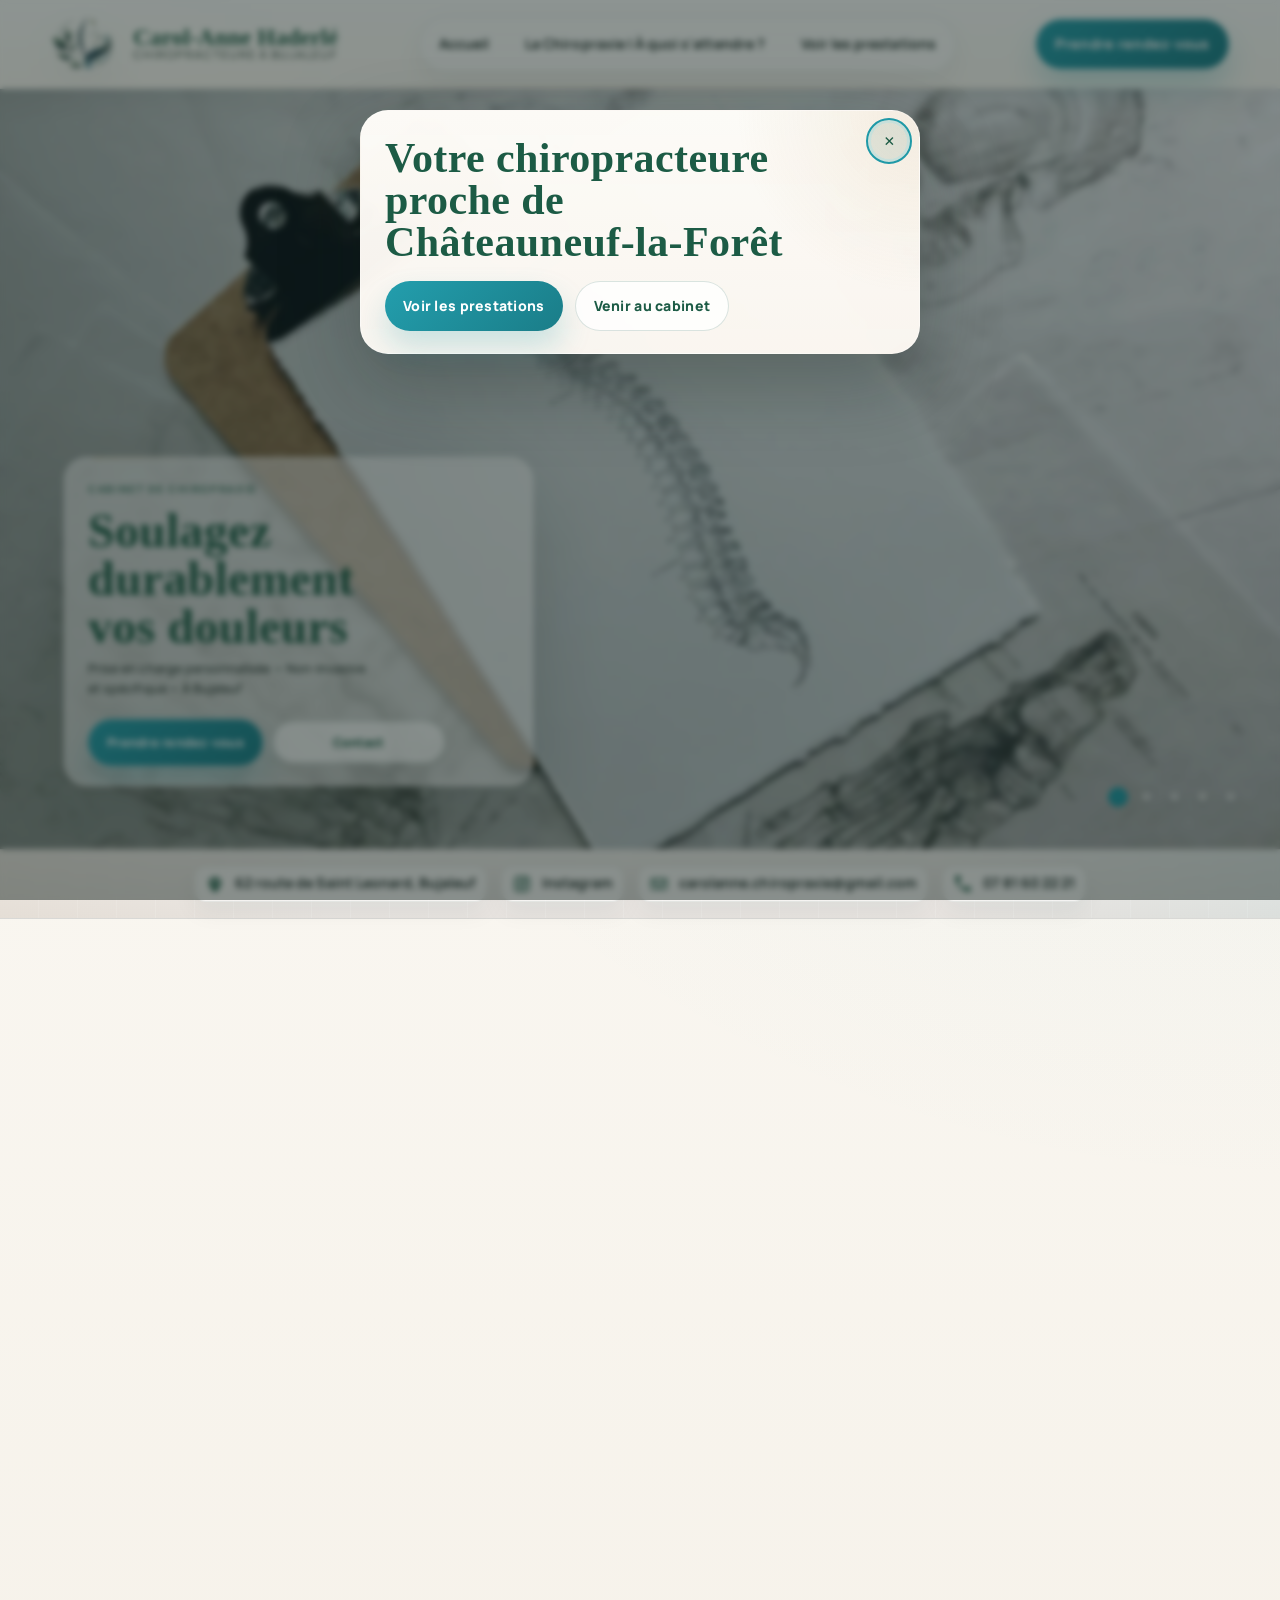
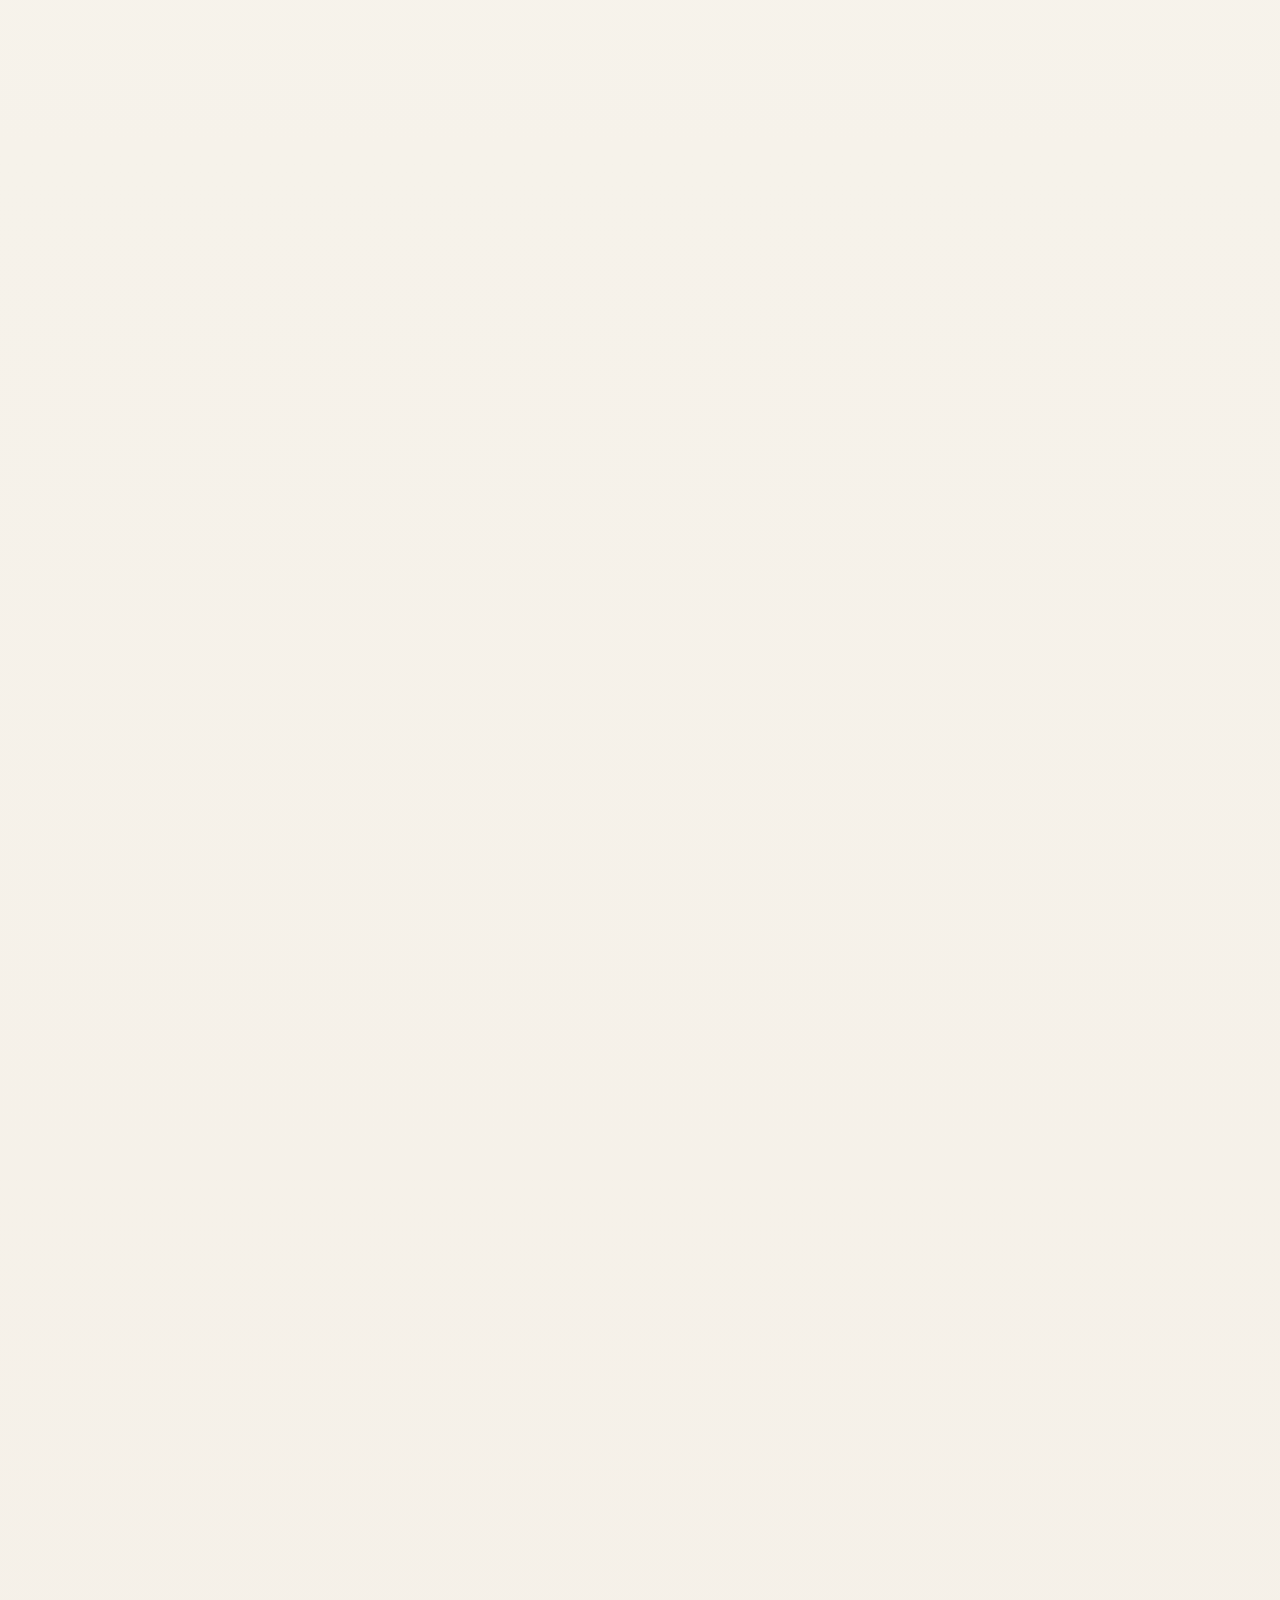
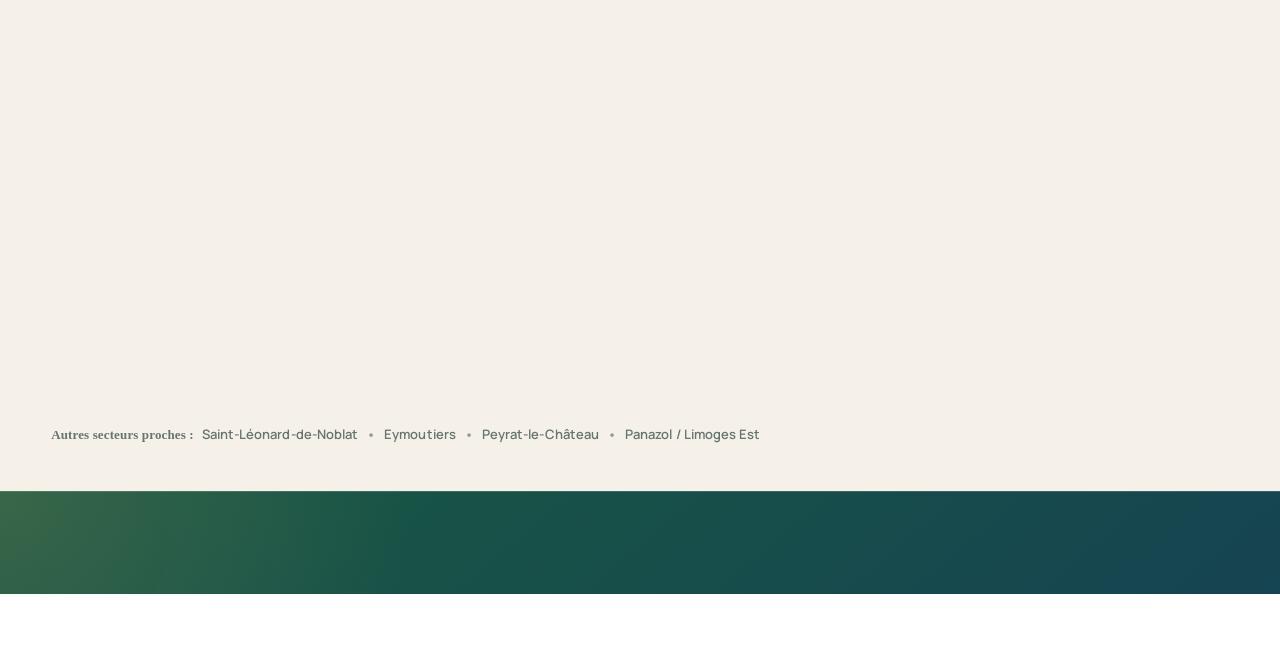
==== commit e678601b: "Update local page linking and sitemap" ====
--- a/Site Laly/chiropracteur-proche-chateauneuf-la-foret.html
+++ b/Site Laly/chiropracteur-proche-chateauneuf-la-foret.html
@@ -176,7 +176,7 @@
 
     <div class="hero-badge">
       <p class="hero-badge__kicker">CABINET DE CHIROPRAXIE</p>
-      <h1 class="hero-badge__title">Soulagez durablement vos douleurs</h1>
+      <p class="hero-badge__title">Soulagez durablement vos douleurs</p>
       <p class="hero-badge__text">
         Prise en charge personnalisée • Non-invasive et spécifique • À Bujaleuf
       </p>
@@ -490,12 +490,12 @@
 
   <section class="local-links" aria-labelledby="local-links-title">
     <div class="local-links__inner">
-      <h2 class="local-links__title" id="local-links-title">Secteurs proches :</h2>
+      <h2 class="local-links__title" id="local-links-title">Autres secteurs proches :</h2>
       <ul class="local-links__list">
-          <li><span>Saint-Léonard-de-Noblat</span></li>
-          <li><span>Eymoutiers</span></li>
-          <li><span>Peyrat-le-Château</span></li>
-          <li><span>Panazol / Limoges Est</span></li>
+          <li><a href="chiropracteur-proche-saint-leonard-de-noblat.html">Saint-Léonard-de-Noblat</a></li>
+          <li><a href="chiropracteur-proche-eymoutiers.html">Eymoutiers</a></li>
+          <li><a href="chiropracteur-proche-peyrat-le-chateau.html">Peyrat-le-Château</a></li>
+          <li><a href="chiropracteur-proche-panazol-limoges-est.html">Panazol / Limoges Est</a></li>
       </ul>
     </div>
   </section>
@@ -571,5 +571,3 @@
   <script src="assets/js/local-page.js" defer></script>
 </body>
 </html>
-
-
--- a/Site Laly/assets/css/local-page.css
+++ b/Site Laly/assets/css/local-page.css
@@ -292,6 +292,18 @@
   display: inline;
 }
 
+.local-links__list a:hover,
+.local-links__list a:focus-visible {
+  color: var(--c-primary);
+  text-decoration: underline;
+  text-underline-offset: 0.18em;
+}
+
+.local-links__list a[aria-current="page"],
+.local-links__list span[aria-current="page"] {
+  color: var(--c-primary);
+}
+
 @media (max-width: 900px) {
   .local-intro__grid {
     grid-template-columns: 1fr;
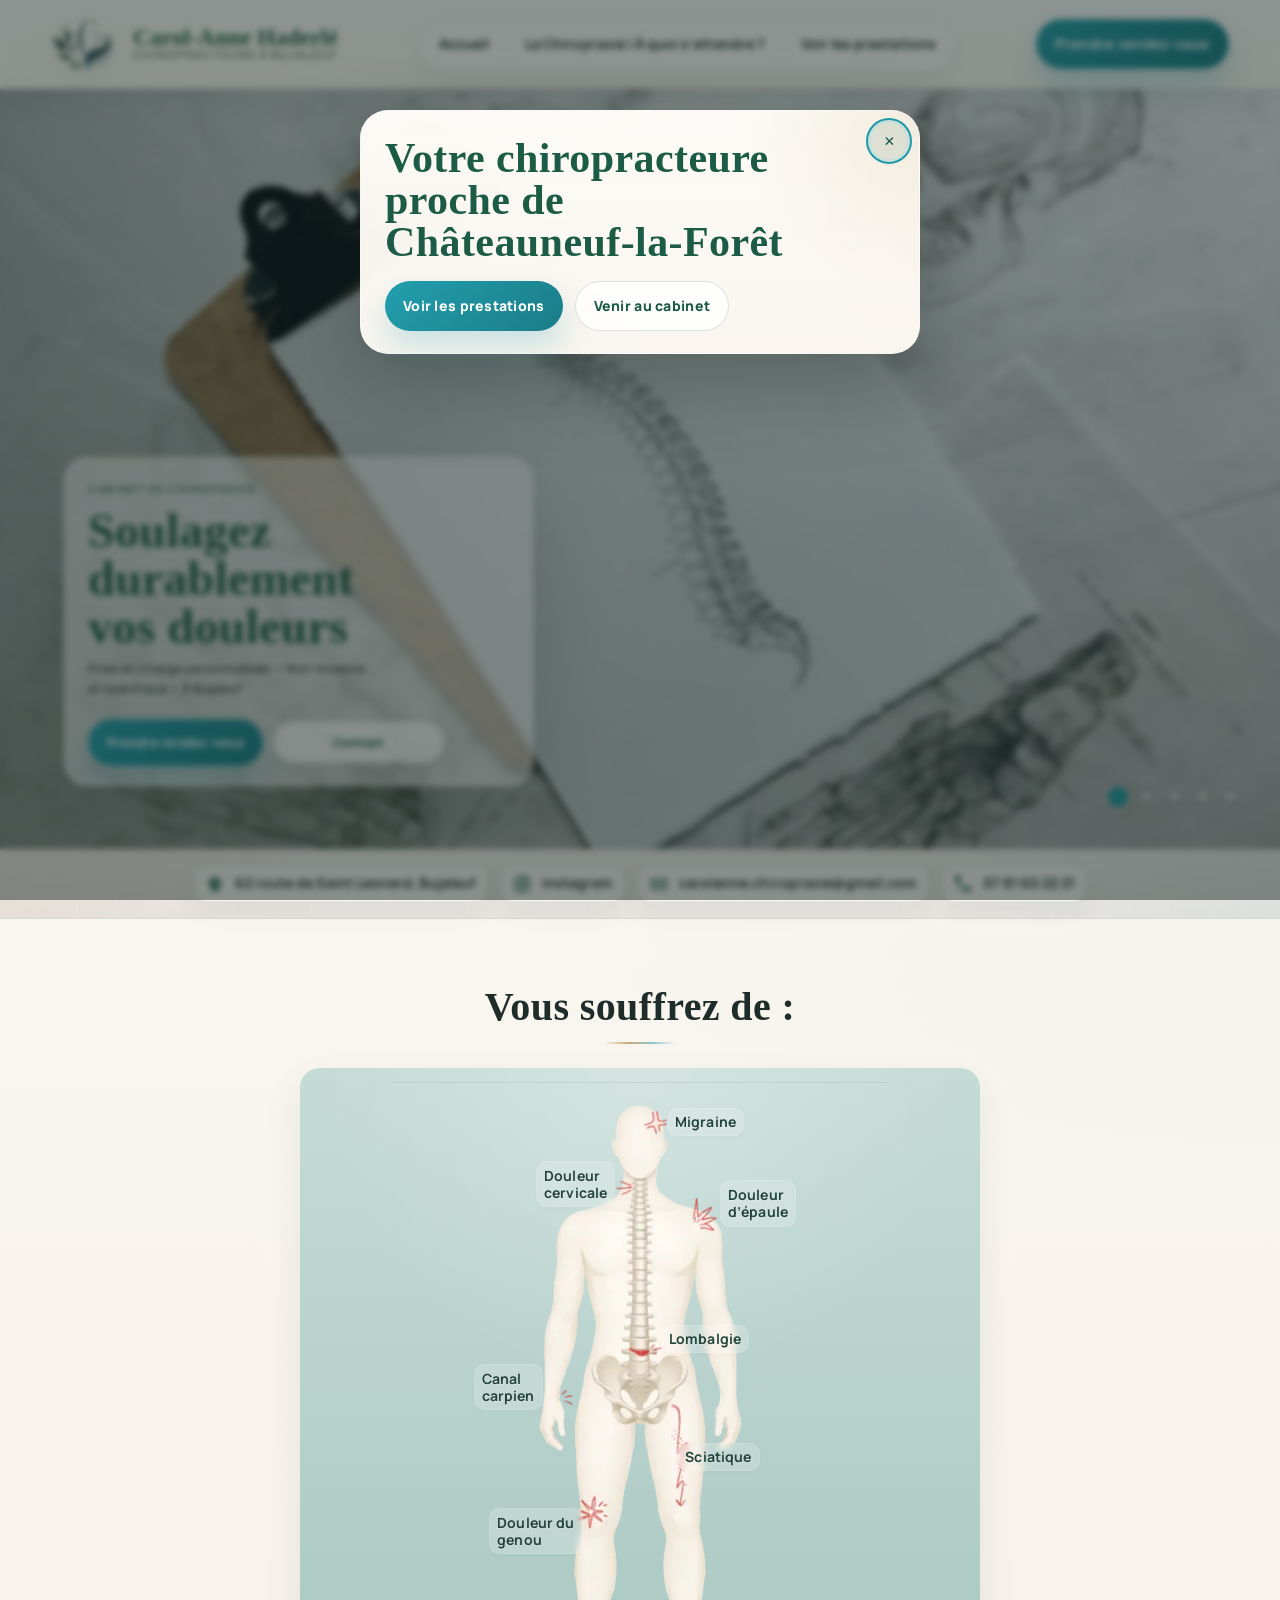
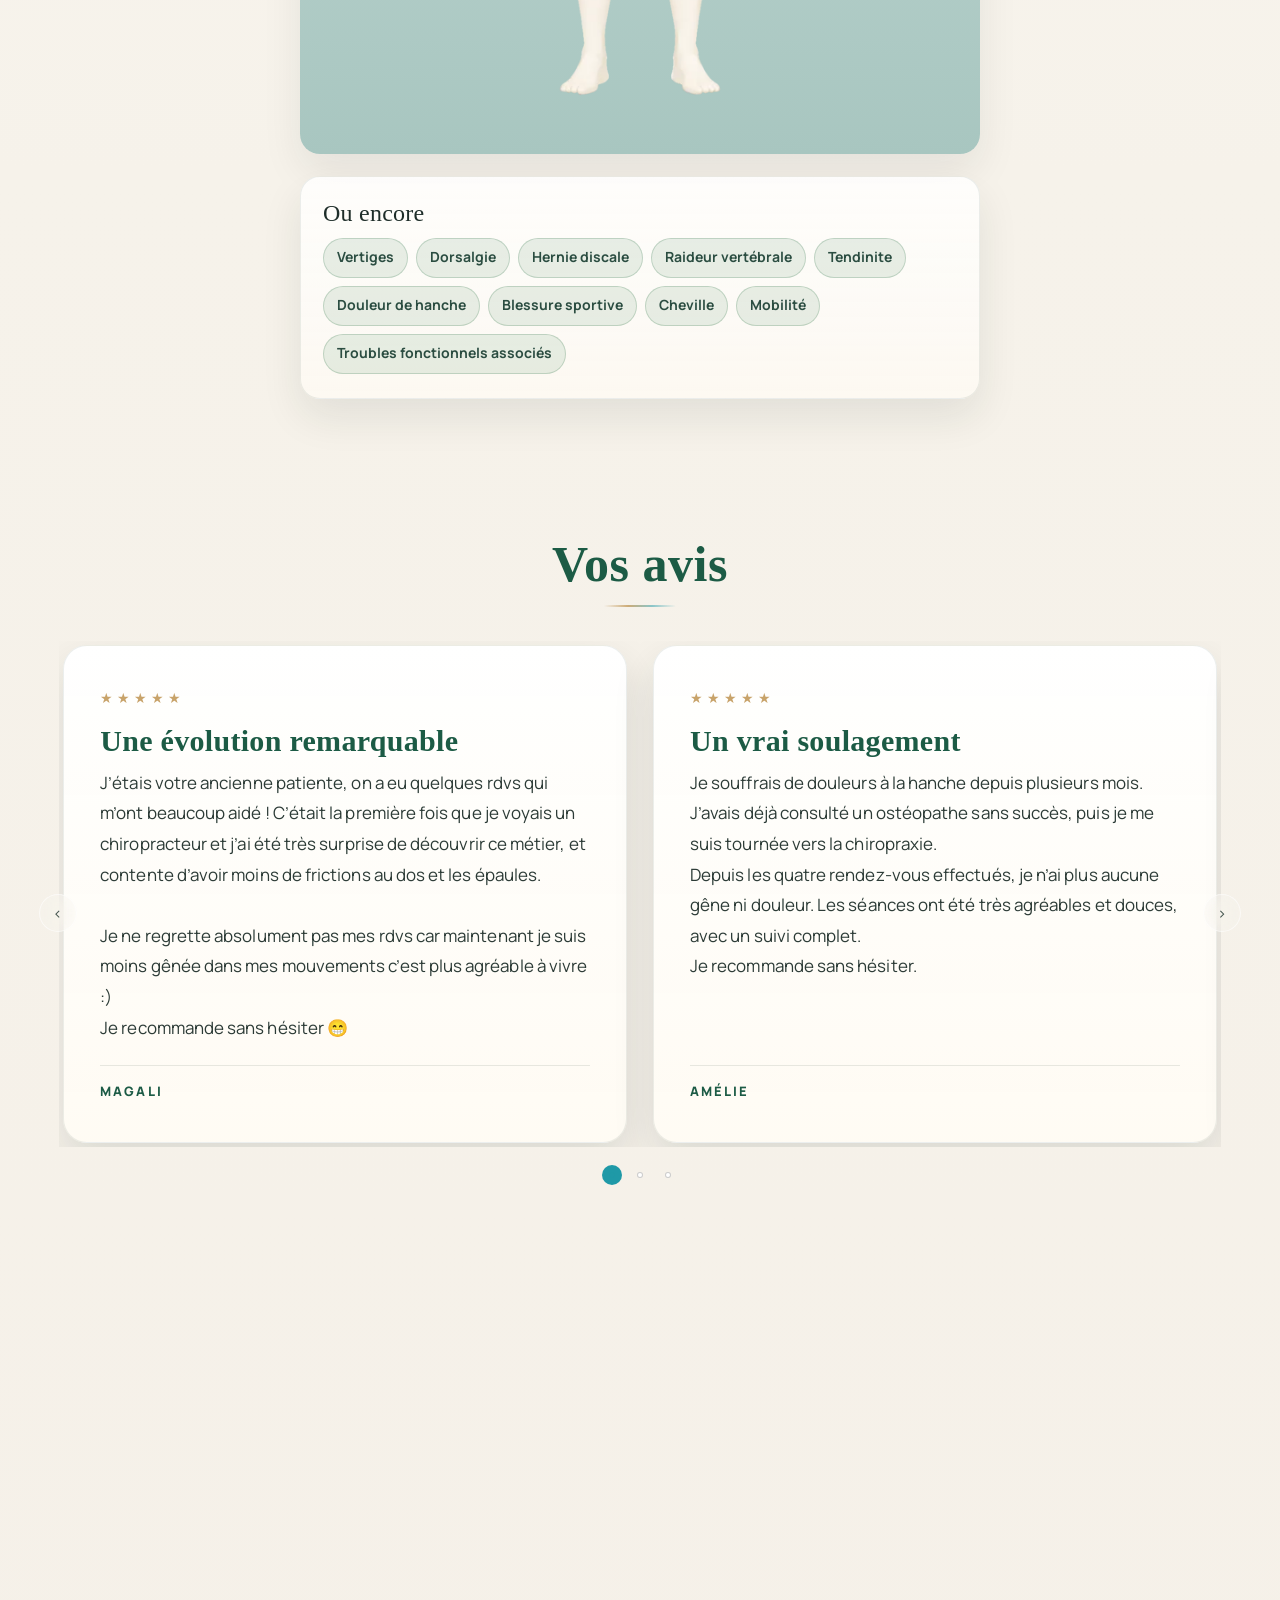
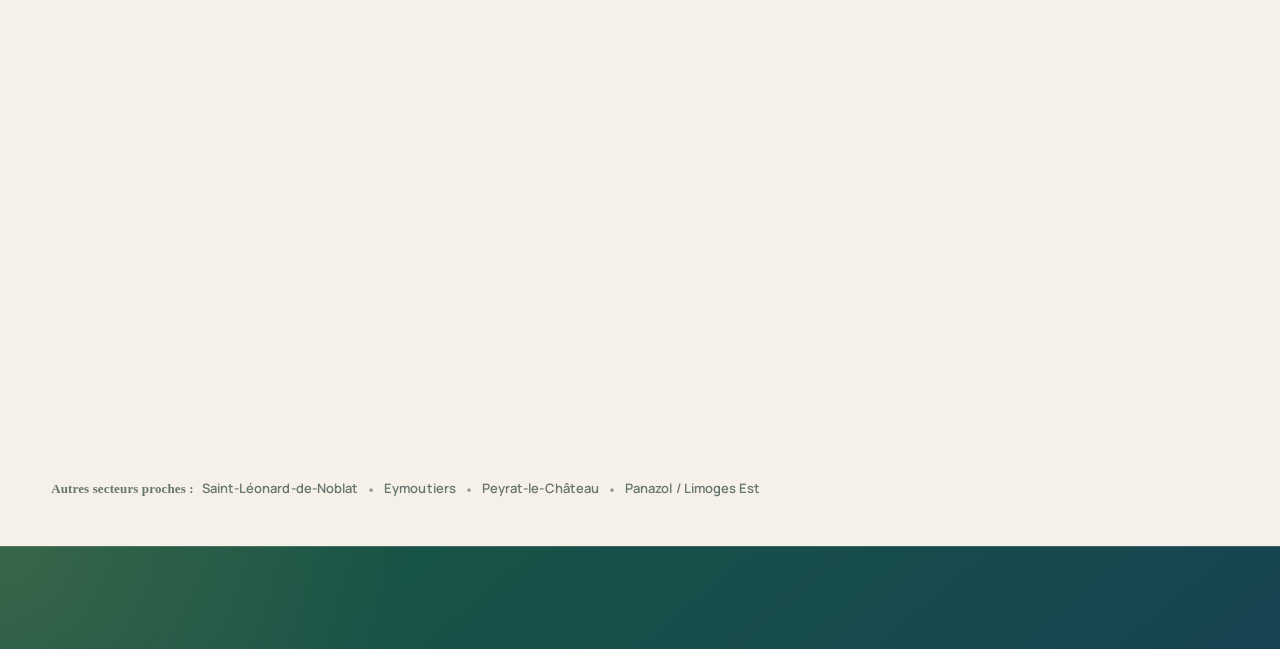
==== commit cf496bb5: "Canonicalize home URL paths" ====
--- a/Site Laly/chiropracteur-proche-chateauneuf-la-foret.html
+++ b/Site Laly/chiropracteur-proche-chateauneuf-la-foret.html
@@ -84,7 +84,7 @@
   <header class="siteHeader">
     <div class="siteHeader__inner">
 
-      <a class="siteHeader__brand" href="index.html">
+      <a class="siteHeader__brand" href="/">
         <picture>
           <source type="image/webp" srcset="assets/img/logo-68.webp 68w, assets/img/logo-136.webp 136w, assets/img/logo.webp 165w" sizes="(max-width: 520px) 48px, (max-width: 700px) 52px, 68px">
           <img class="siteHeader__logo" src="assets/img/logo-68.png" srcset="assets/img/logo-68.png 68w, assets/img/logo.png 165w" sizes="(max-width: 520px) 48px, (max-width: 700px) 52px, 68px" alt="Logo Cabinet" width="165" height="123" decoding="async">
@@ -109,7 +109,7 @@
       </button>
 
       <nav class="siteNav" id="mobileNav" aria-label="Navigation principale">
-        <a href="index.html">Accueil</a>
+        <a href="/">Accueil</a>
         <a href="chiropraxie.html">La Chiropraxie | À quoi s'attendre ?</a>
         <a href="prestations.html">Voir les prestations</a>
       </nav>
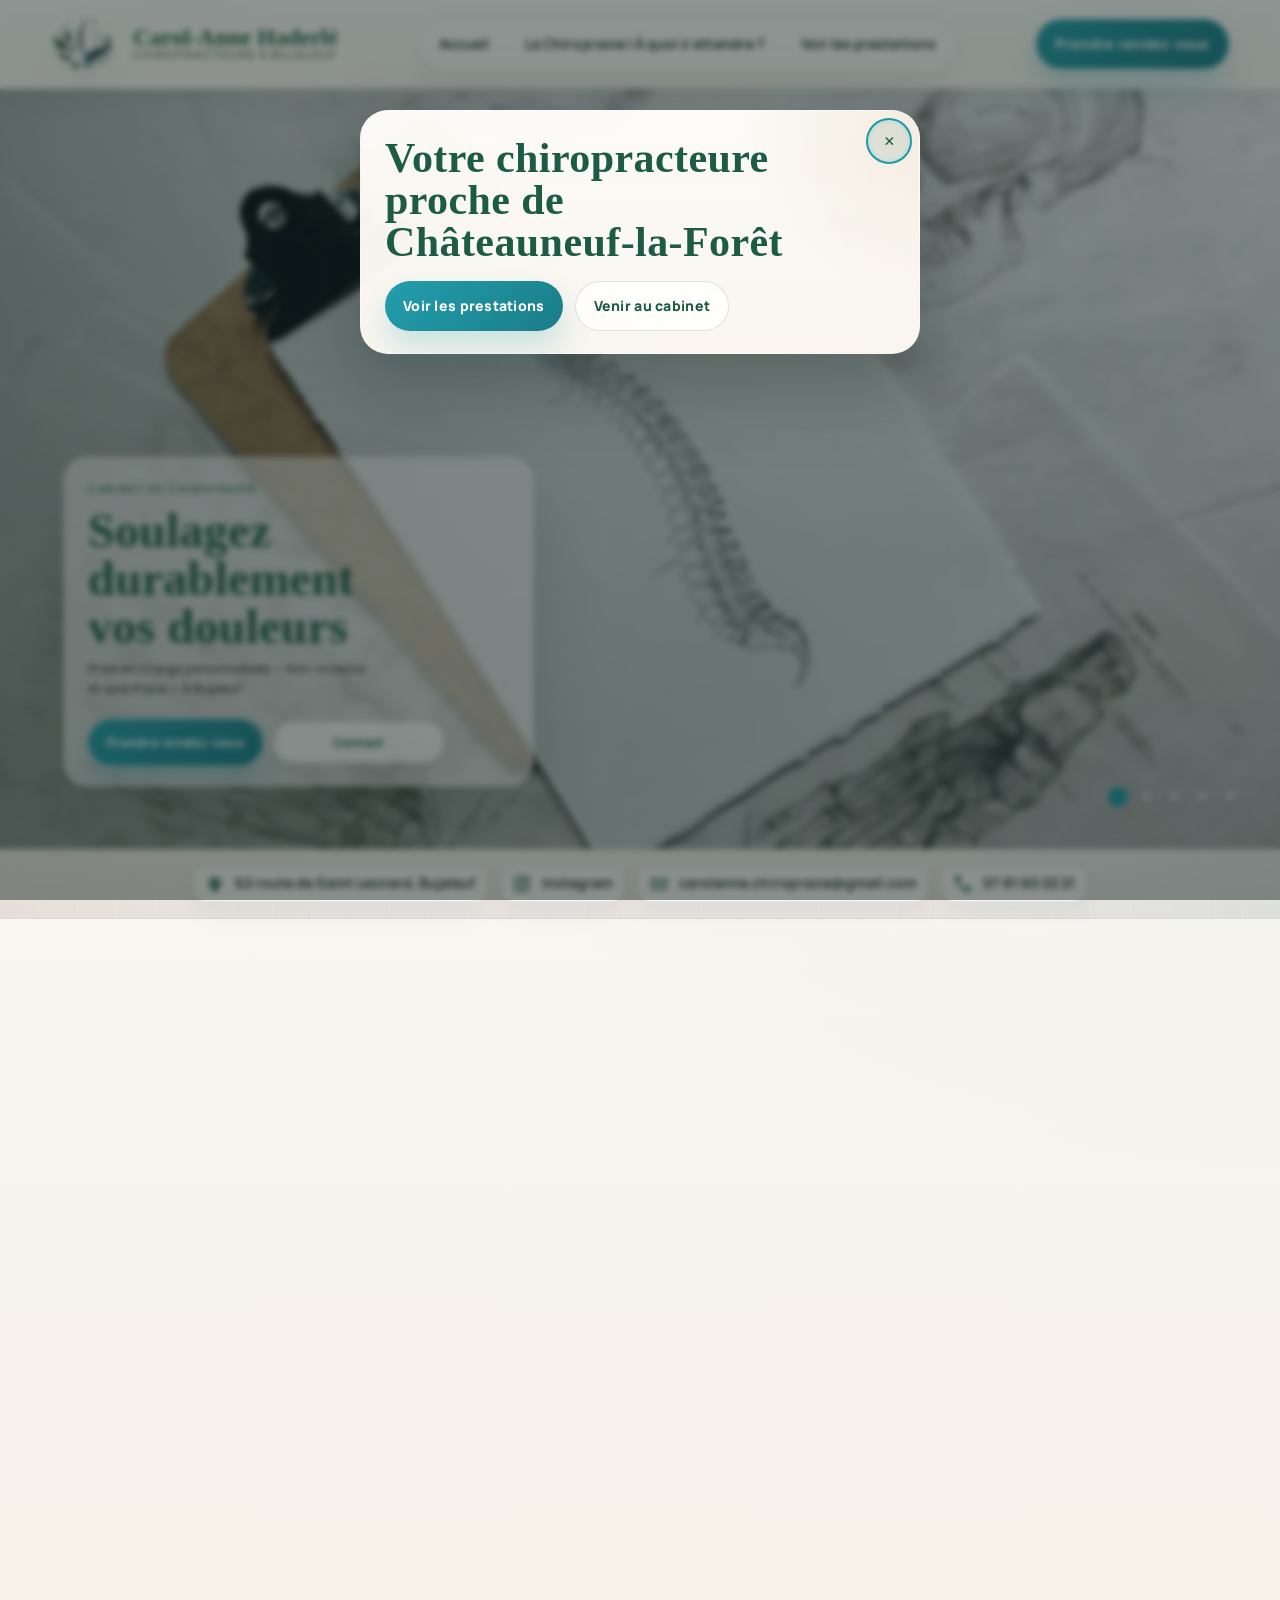
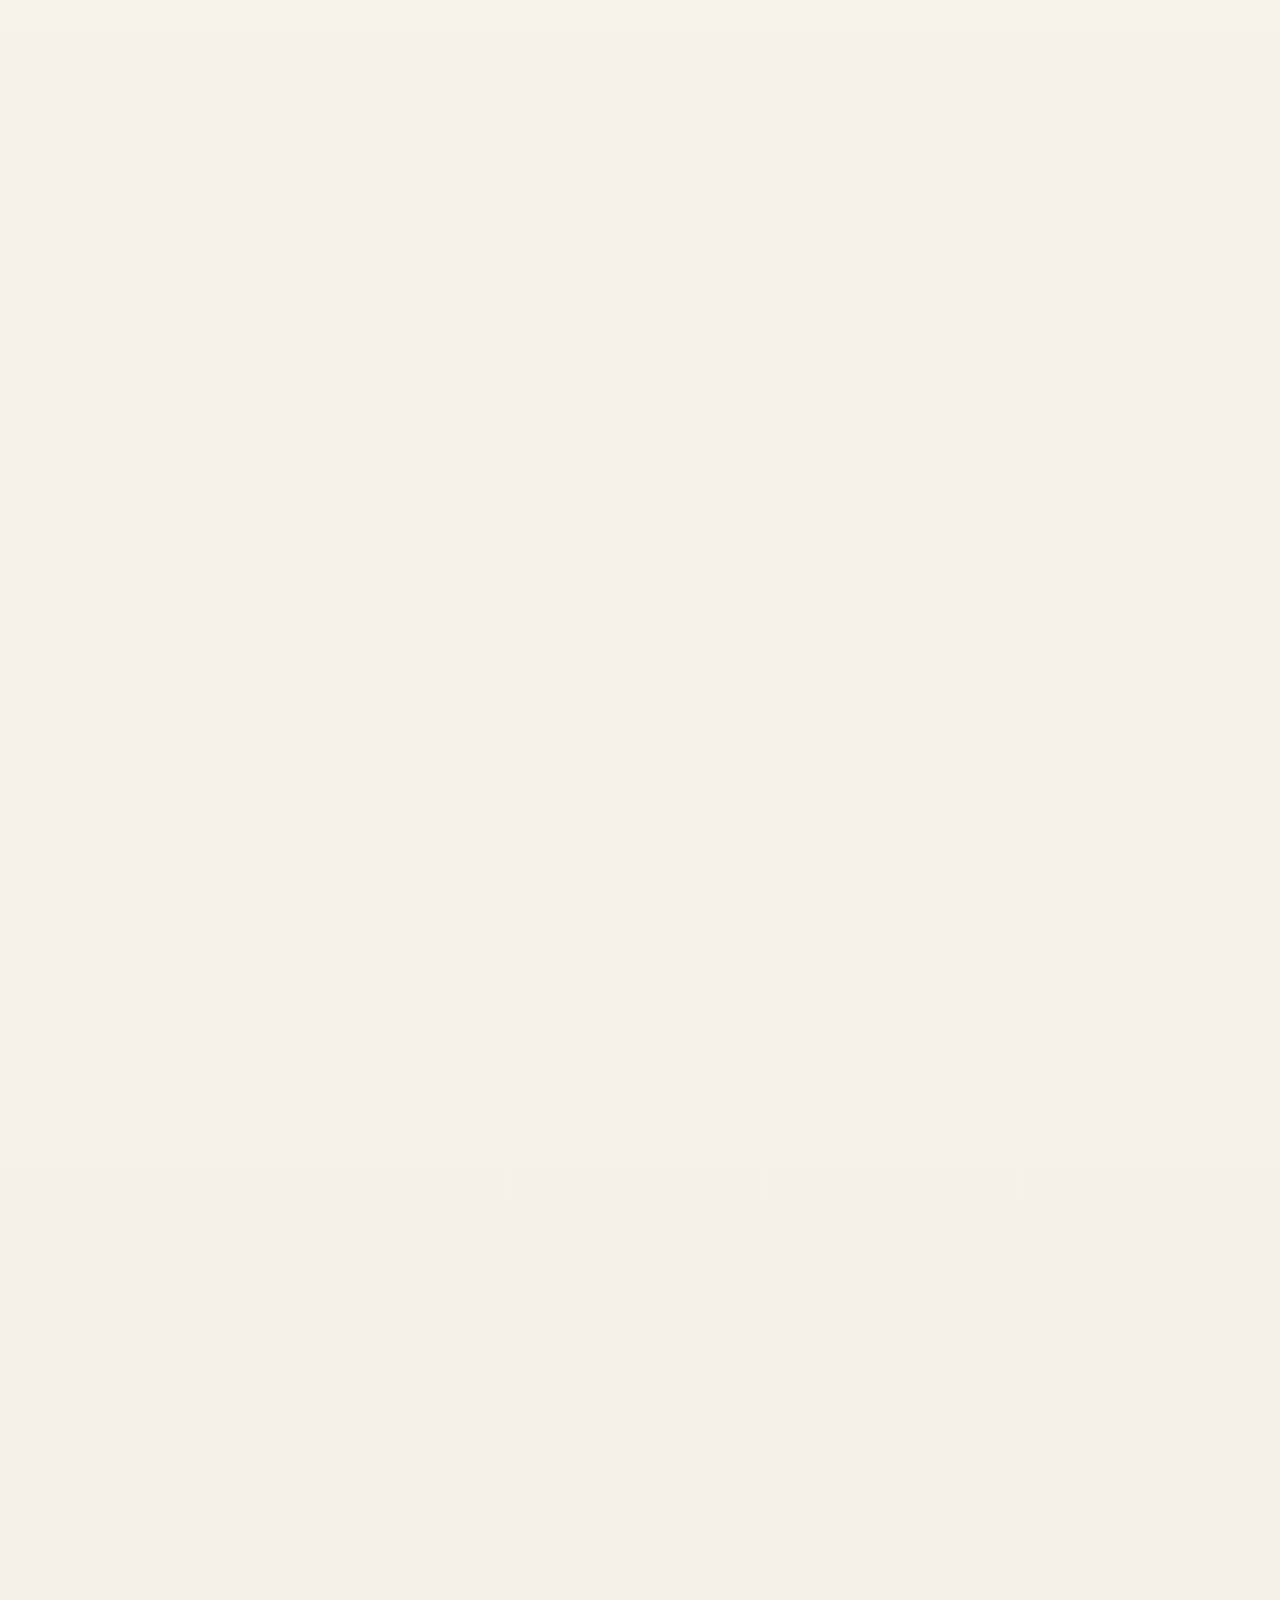
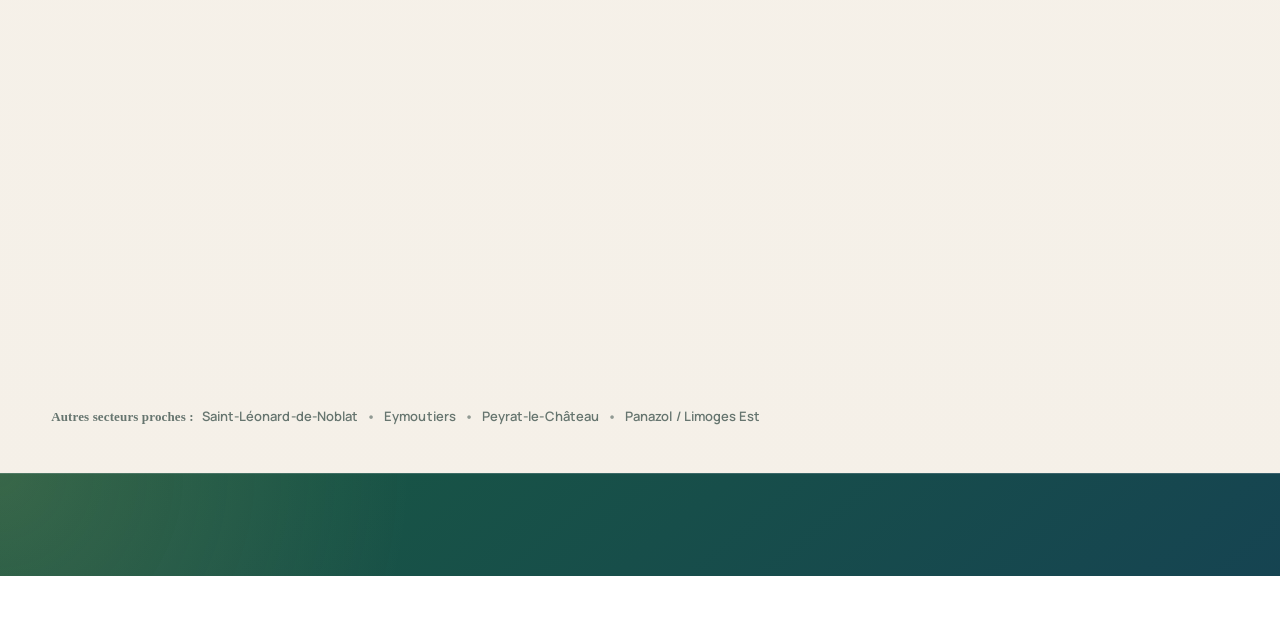
==== commit c45a8321: "ee" ====
--- a/Site Laly/chiropracteur-proche-chateauneuf-la-foret.html
+++ b/Site Laly/chiropracteur-proche-chateauneuf-la-foret.html
@@ -84,7 +84,7 @@
   <header class="siteHeader">
     <div class="siteHeader__inner">
 
-      <a class="siteHeader__brand" href="/">
+      <a class="siteHeader__brand" href="index.html">
         <picture>
           <source type="image/webp" srcset="assets/img/logo-68.webp 68w, assets/img/logo-136.webp 136w, assets/img/logo.webp 165w" sizes="(max-width: 520px) 48px, (max-width: 700px) 52px, 68px">
           <img class="siteHeader__logo" src="assets/img/logo-68.png" srcset="assets/img/logo-68.png 68w, assets/img/logo.png 165w" sizes="(max-width: 520px) 48px, (max-width: 700px) 52px, 68px" alt="Logo Cabinet" width="165" height="123" decoding="async">
@@ -109,7 +109,7 @@
       </button>
 
       <nav class="siteNav" id="mobileNav" aria-label="Navigation principale">
-        <a href="/">Accueil</a>
+        <a href="index.html">Accueil</a>
         <a href="chiropraxie.html">La Chiropraxie | À quoi s'attendre ?</a>
         <a href="prestations.html">Voir les prestations</a>
       </nav>
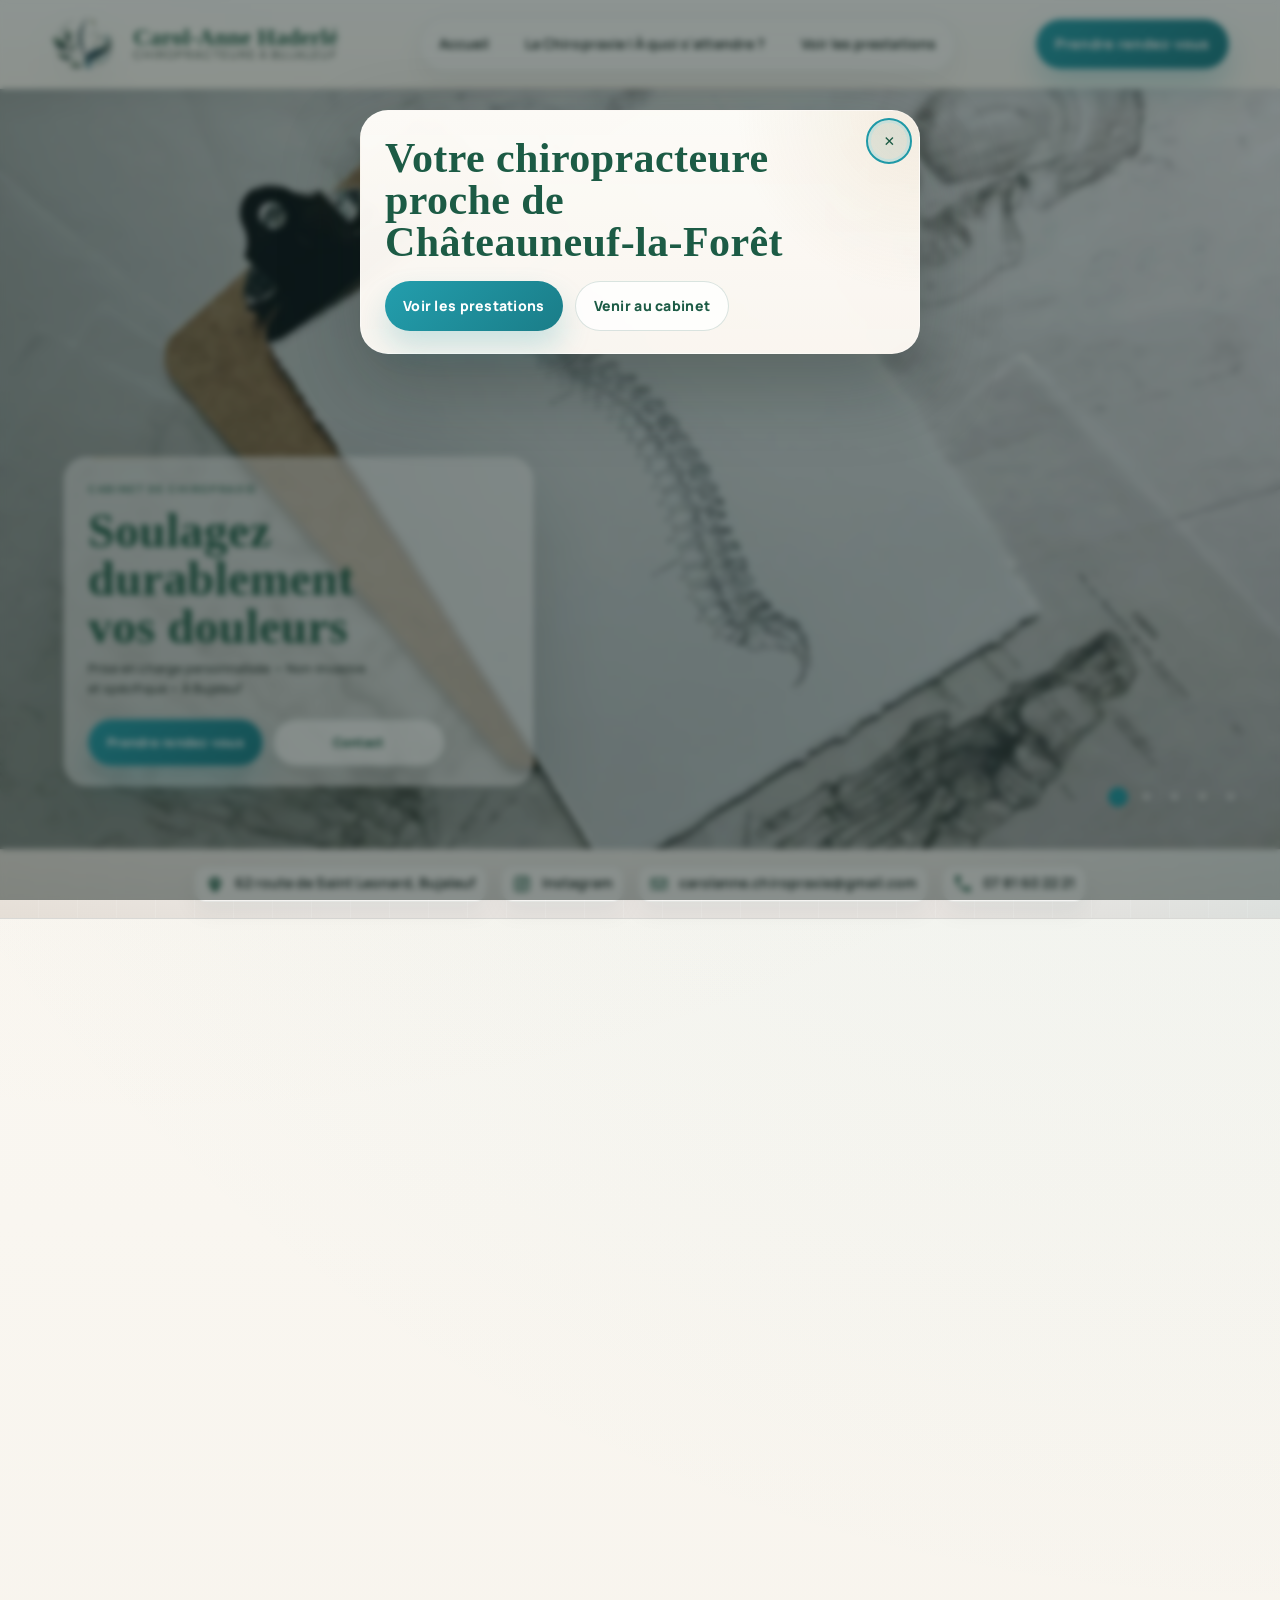
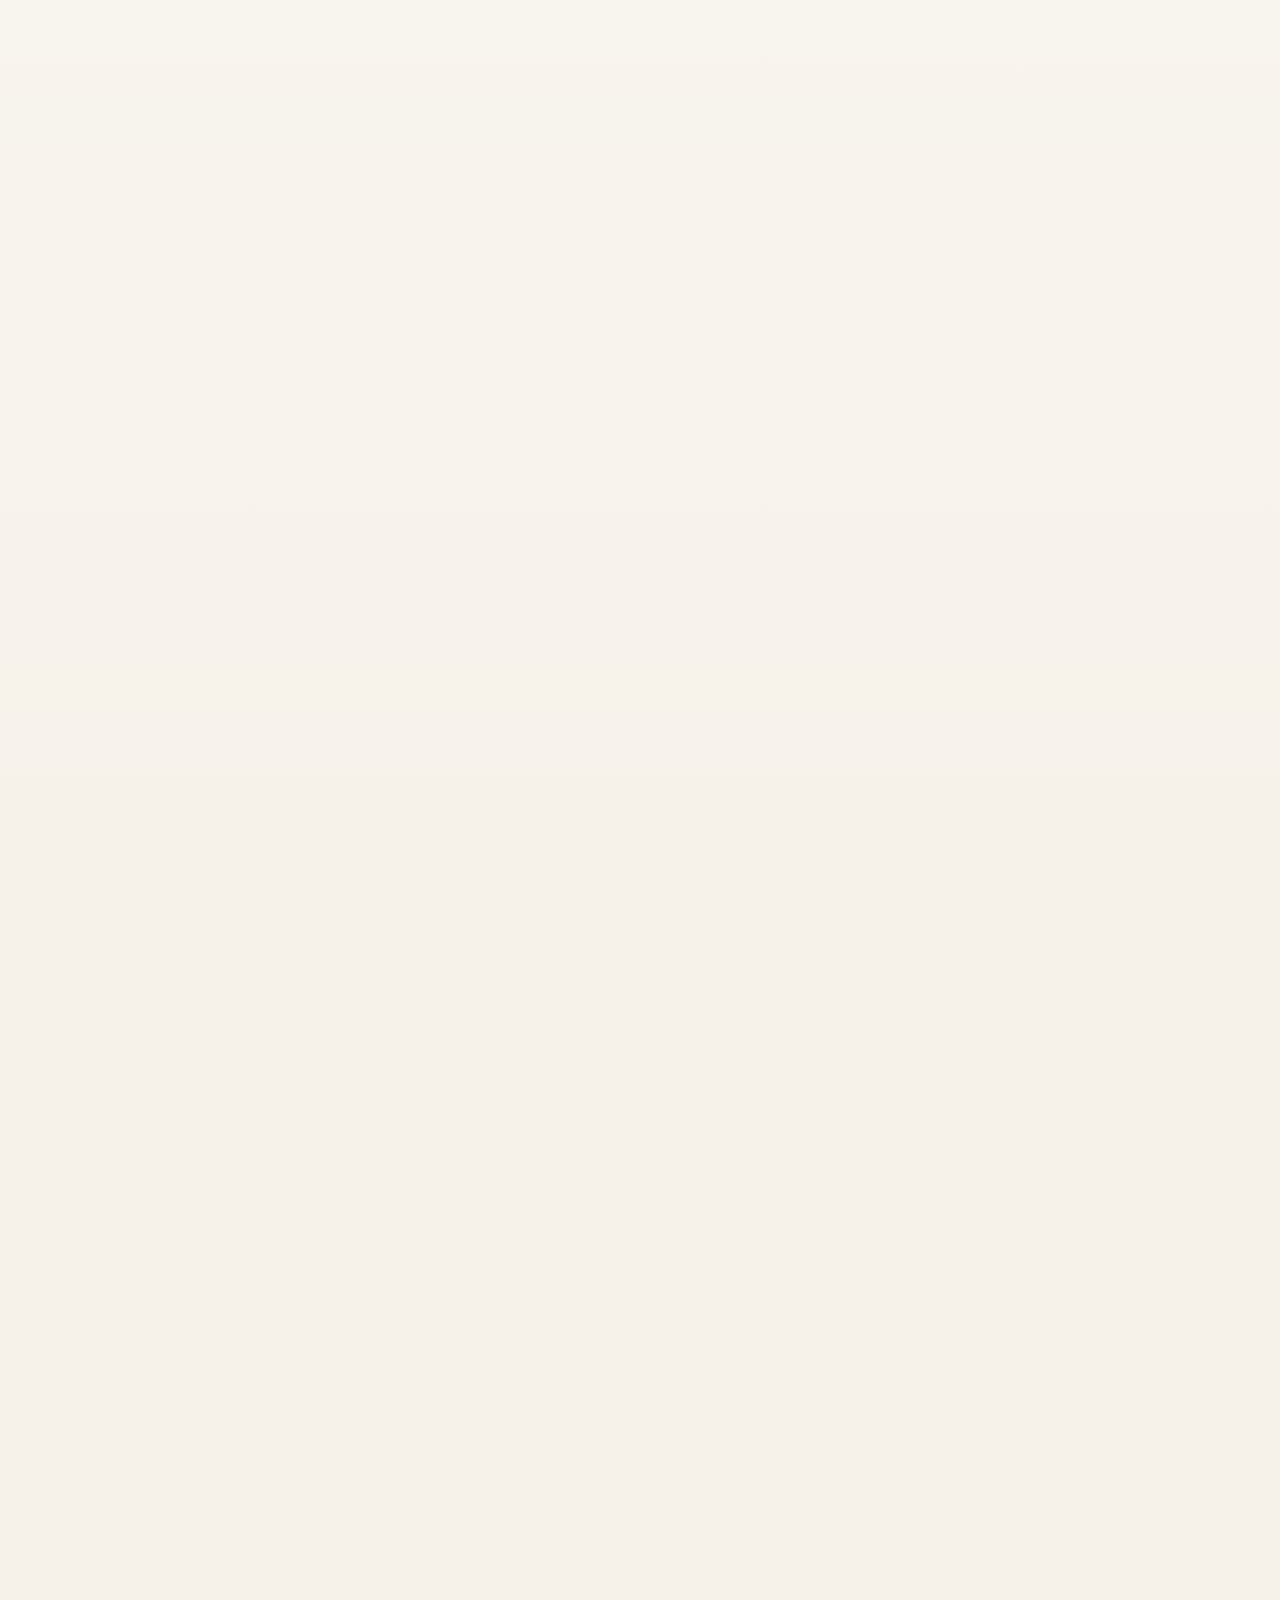
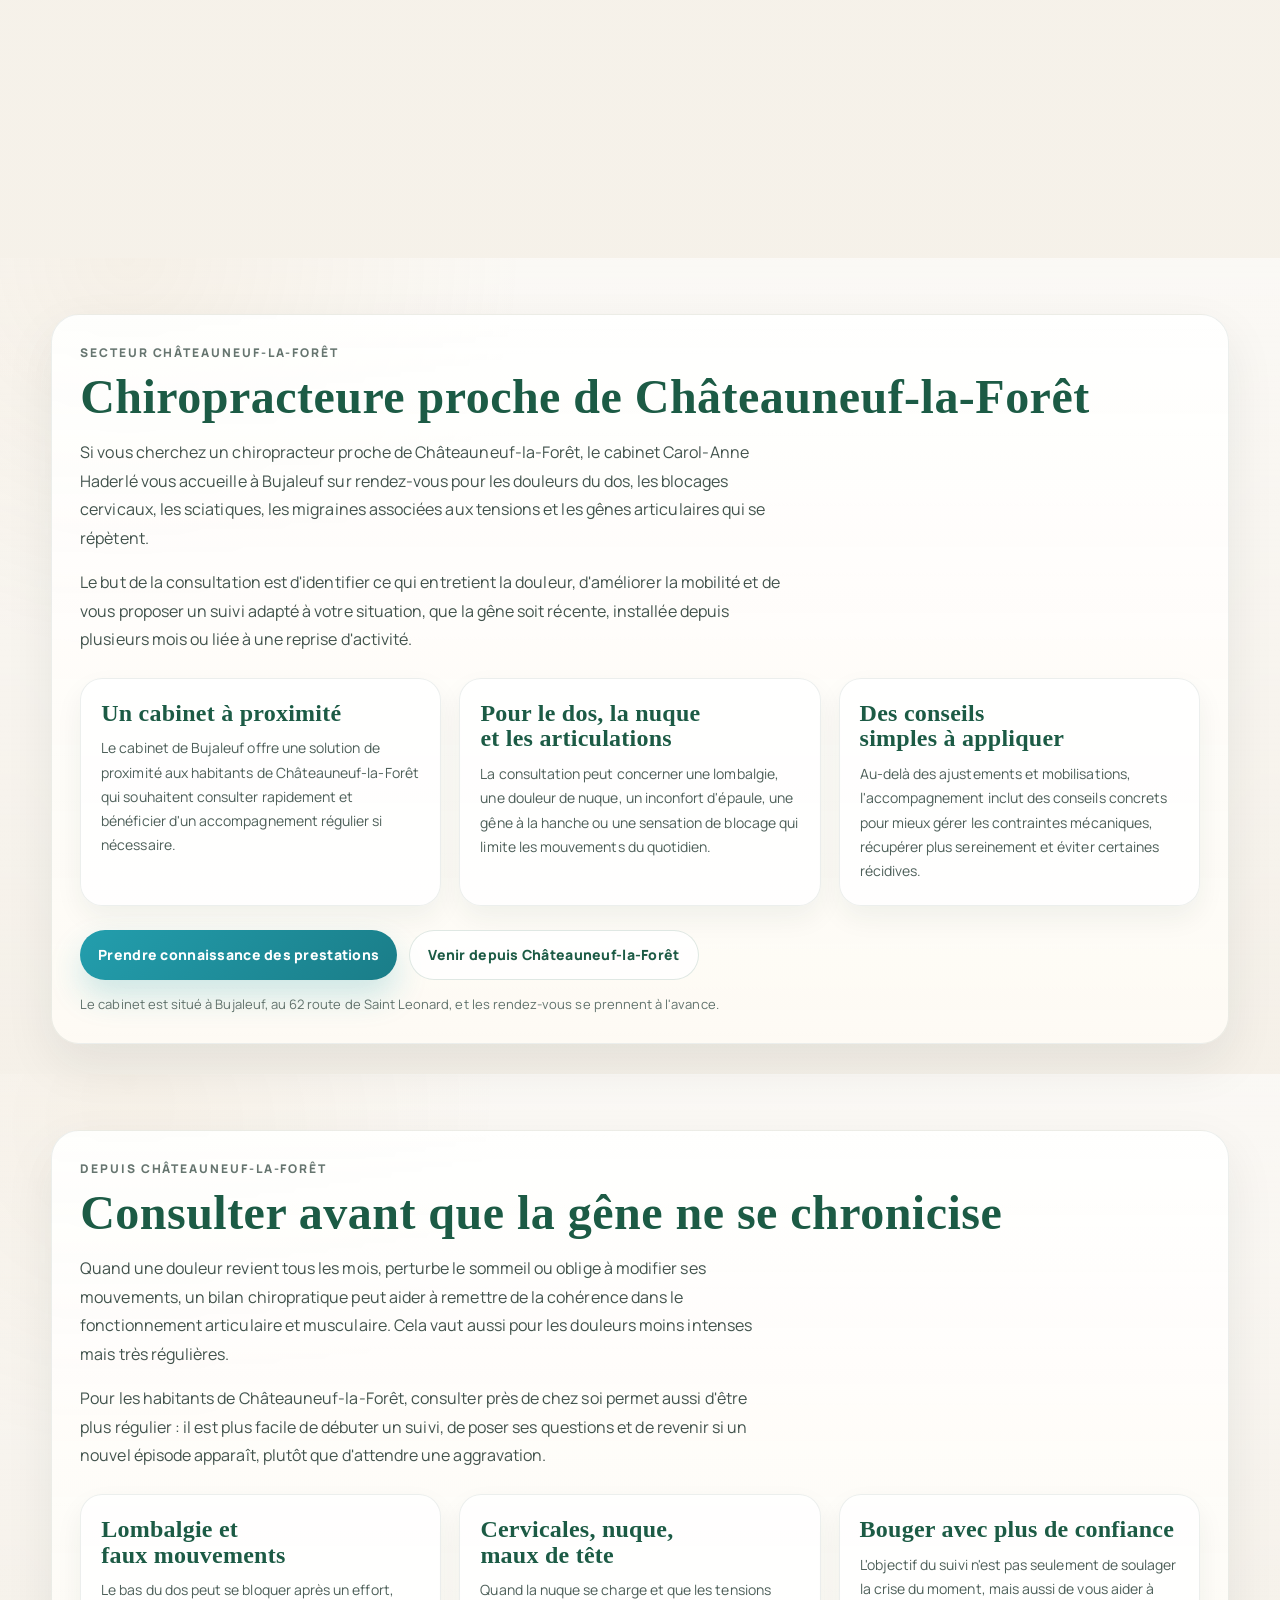
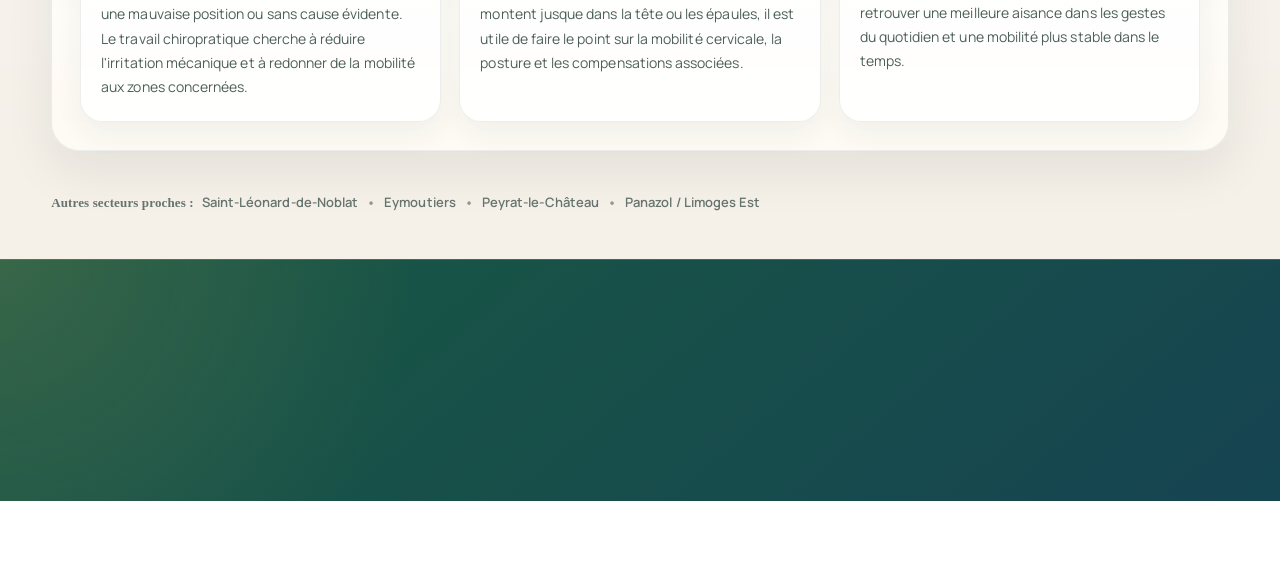
==== commit 929e2964: "ee" ====
--- a/Site Laly/chiropracteur-proche-chateauneuf-la-foret.html
+++ b/Site Laly/chiropracteur-proche-chateauneuf-la-foret.html
@@ -5,14 +5,14 @@
   <meta name="viewport" content="width=device-width, initial-scale=1" />
 
   <title>Chiropracteur proche de Châteauneuf-la-Forêt | Carol-Anne Haderlé à Bujaleuf</title>
-  <meta name="description" content="Vous cherchez un chiropracteur proche de Châteauneuf-la-Forêt ? Le cabinet Carol-Anne Haderlé vous accueille à Bujaleuf sur rendez-vous pour une prise en charge douce et précise." />
+  <meta name="description" content="Vous cherchez un chiropracteur proche de Châteauneuf-la-Forêt ? Le cabinet Carol-Anne Haderlé à Bujaleuf vous accompagne pour douleurs lombaires, cervicales, migraines et gênes articulaires sur rendez-vous." />
   <meta name="robots" content="index,follow" />
   <meta name="google-site-verification" content="gKrpFN4nLu-nKXX74mPhYxNePAkkQWxK-2MVJ1E7urk" />
   <meta name="theme-color" content="#1E6B3A" />
   <meta property="og:locale" content="fr_FR" />
   <meta property="og:type" content="website" />
   <meta property="og:title" content="Chiropracteur proche de Châteauneuf-la-Forêt | Carol-Anne Haderlé à Bujaleuf" />
-  <meta property="og:description" content="Cabinet de chiropraxie à Bujaleuf, proche de Châteauneuf-la-Forêt." />
+  <meta property="og:description" content="Cabinet de chiropraxie à Bujaleuf, proche de Châteauneuf-la-Forêt, pour les douleurs de dos, cervicales et migraines." />
   <meta property="og:url" content="https://www.carol-anne-chiropraxie.fr/chiropracteur-proche-chateauneuf-la-foret.html" />
   <link rel="canonical" href="https://www.carol-anne-chiropraxie.fr/chiropracteur-proche-chateauneuf-la-foret.html" />
 
@@ -37,6 +37,7 @@
     },
     "url":"https://www.carol-anne-chiropraxie.fr/chiropracteur-proche-chateauneuf-la-foret.html",
     "areaServed":"Châteauneuf-la-Forêt",
+    "description":"Cabinet de chiropraxie à Bujaleuf, proche de Châteauneuf-la-Forêt, pour les douleurs de dos, les cervicales, les migraines et les gênes articulaires.",
     "telephone":"+33781602221"
   }
   </script>
@@ -488,6 +489,61 @@
       </div>
     </section>
 
+    <section class="local-intro" aria-labelledby="local-intro-title">
+      <div class="local-intro__inner">
+        <div class="local-intro__surface">
+          <p class="local-intro__eyebrow">Secteur Châteauneuf-la-Forêt</p>
+          <h1 class="local-intro__title" id="local-intro-title">Chiropracteure proche de Châteauneuf-la-Forêt</h1>
+          <p class="local-intro__lead">Si vous cherchez un chiropracteur proche de Châteauneuf-la-Forêt, le cabinet Carol-Anne Haderlé vous accueille à Bujaleuf sur rendez-vous pour les douleurs du dos, les blocages cervicaux, les sciatiques, les migraines associées aux tensions et les gênes articulaires qui se répètent.</p>
+          <p class="local-intro__lead">Le but de la consultation est d'identifier ce qui entretient la douleur, d'améliorer la mobilité et de vous proposer un suivi adapté à votre situation, que la gêne soit récente, installée depuis plusieurs mois ou liée à une reprise d'activité.</p>
+          <div class="local-intro__grid">
+            <article class="local-intro__card">
+              <h3>Un cabinet à proximité</h3>
+              <p>Le cabinet de Bujaleuf offre une solution de proximité aux habitants de Châteauneuf-la-Forêt qui souhaitent consulter rapidement et bénéficier d'un accompagnement régulier si nécessaire.</p>
+            </article>
+            <article class="local-intro__card">
+              <h3>Pour le dos, la nuque et les articulations</h3>
+              <p>La consultation peut concerner une lombalgie, une douleur de nuque, un inconfort d'épaule, une gêne à la hanche ou une sensation de blocage qui limite les mouvements du quotidien.</p>
+            </article>
+            <article class="local-intro__card">
+              <h3>Des conseils simples à appliquer</h3>
+              <p>Au-delà des ajustements et mobilisations, l'accompagnement inclut des conseils concrets pour mieux gérer les contraintes mécaniques, récupérer plus sereinement et éviter certaines récidives.</p>
+            </article>
+          </div>
+          <div class="local-intro__actions">
+            <a class="local-intro__btn local-intro__btn--primary" href="prestations.html">Prendre connaissance des prestations</a>
+            <a class="local-intro__btn local-intro__btn--ghost" href="https://www.google.com/maps/dir/?api=1&destination=62+route+de+Saint+Leonard+Bujaleuf" target="_blank" rel="noopener">Venir depuis Châteauneuf-la-Forêt</a>
+          </div>
+          <p class="local-intro__note">Le cabinet est situé à Bujaleuf, au 62 route de Saint Leonard, et les rendez-vous se prennent à l'avance.</p>
+        </div>
+      </div>
+    </section>
+
+    <section class="local-intro" aria-labelledby="local-area-title">
+      <div class="local-intro__inner">
+        <div class="local-intro__surface">
+          <p class="local-intro__eyebrow">Depuis Châteauneuf-la-Forêt</p>
+          <h2 class="local-intro__title" id="local-area-title">Consulter avant que la gêne ne se chronicise</h2>
+          <p class="local-intro__lead">Quand une douleur revient tous les mois, perturbe le sommeil ou oblige à modifier ses mouvements, un bilan chiropratique peut aider à remettre de la cohérence dans le fonctionnement articulaire et musculaire. Cela vaut aussi pour les douleurs moins intenses mais très régulières.</p>
+          <p class="local-intro__lead">Pour les habitants de Châteauneuf-la-Forêt, consulter près de chez soi permet aussi d'être plus régulier : il est plus facile de débuter un suivi, de poser ses questions et de revenir si un nouvel épisode apparaît, plutôt que d'attendre une aggravation.</p>
+          <div class="local-intro__grid">
+            <article class="local-intro__card">
+              <h3>Lombalgie et faux mouvements</h3>
+              <p>Le bas du dos peut se bloquer après un effort, une mauvaise position ou sans cause évidente. Le travail chiropratique cherche à réduire l'irritation mécanique et à redonner de la mobilité aux zones concernées.</p>
+            </article>
+            <article class="local-intro__card">
+              <h3>Cervicales, nuque, maux de tête</h3>
+              <p>Quand la nuque se charge et que les tensions montent jusque dans la tête ou les épaules, il est utile de faire le point sur la mobilité cervicale, la posture et les compensations associées.</p>
+            </article>
+            <article class="local-intro__card">
+              <h3>Bouger avec plus de confiance</h3>
+              <p>L'objectif du suivi n'est pas seulement de soulager la crise du moment, mais aussi de vous aider à retrouver une meilleure aisance dans les gestes du quotidien et une mobilité plus stable dans le temps.</p>
+            </article>
+          </div>
+        </div>
+      </div>
+    </section>
+
   <section class="local-links" aria-labelledby="local-links-title">
     <div class="local-links__inner">
       <h2 class="local-links__title" id="local-links-title">Autres secteurs proches :</h2>
--- a/Site Laly/assets/css/hero-nav-fix.css
+++ b/Site Laly/assets/css/hero-nav-fix.css
@@ -55,6 +55,7 @@
     width: min(469px, calc(100% - 32px));
     padding: 23px 23px 19px;
     border-radius: 23px;
+    overflow: visible;
   }
 
   .hero-badge__kicker {
@@ -78,12 +79,41 @@
 
   .hero-badge__actions {
     gap: 10px;
+    position: relative;
+    overflow: visible;
+    align-items: stretch;
   }
 
   .hero-badge__btn,
   .hero-badge__link {
     min-height: 42px;
     font-size: 12.5px;
+  }
+
+  .hero-contact-panel {
+    right: 0;
+    bottom: calc(100% + 12px);
+    width: min(360px, calc(100vw - 48px));
+    max-height: min(70vh, 420px);
+    padding: 20px 18px 18px;
+    overflow: auto;
+  }
+
+  .hero-contact-content {
+    display: grid;
+    gap: 10px;
+    padding-top: 18px;
+  }
+
+  .hero-contact-content a {
+    min-width: 0;
+    align-items: flex-start;
+  }
+
+  .hero-contact-content a span {
+    min-width: 0;
+    overflow-wrap: anywhere;
+    word-break: break-word;
   }
 }
 
@@ -293,17 +323,17 @@
   }
 
   .hero__dots {
-    gap: 6px;
+    gap: 5px;
   }
 
   .hero__dot {
-    width: 17px;
-    height: 17px;
+    width: 13px;
+    height: 13px;
   }
 
   .hero__dot::before {
-    width: 5.5px;
-    height: 5.5px;
+    width: 4px;
+    height: 4px;
   }
 }
 
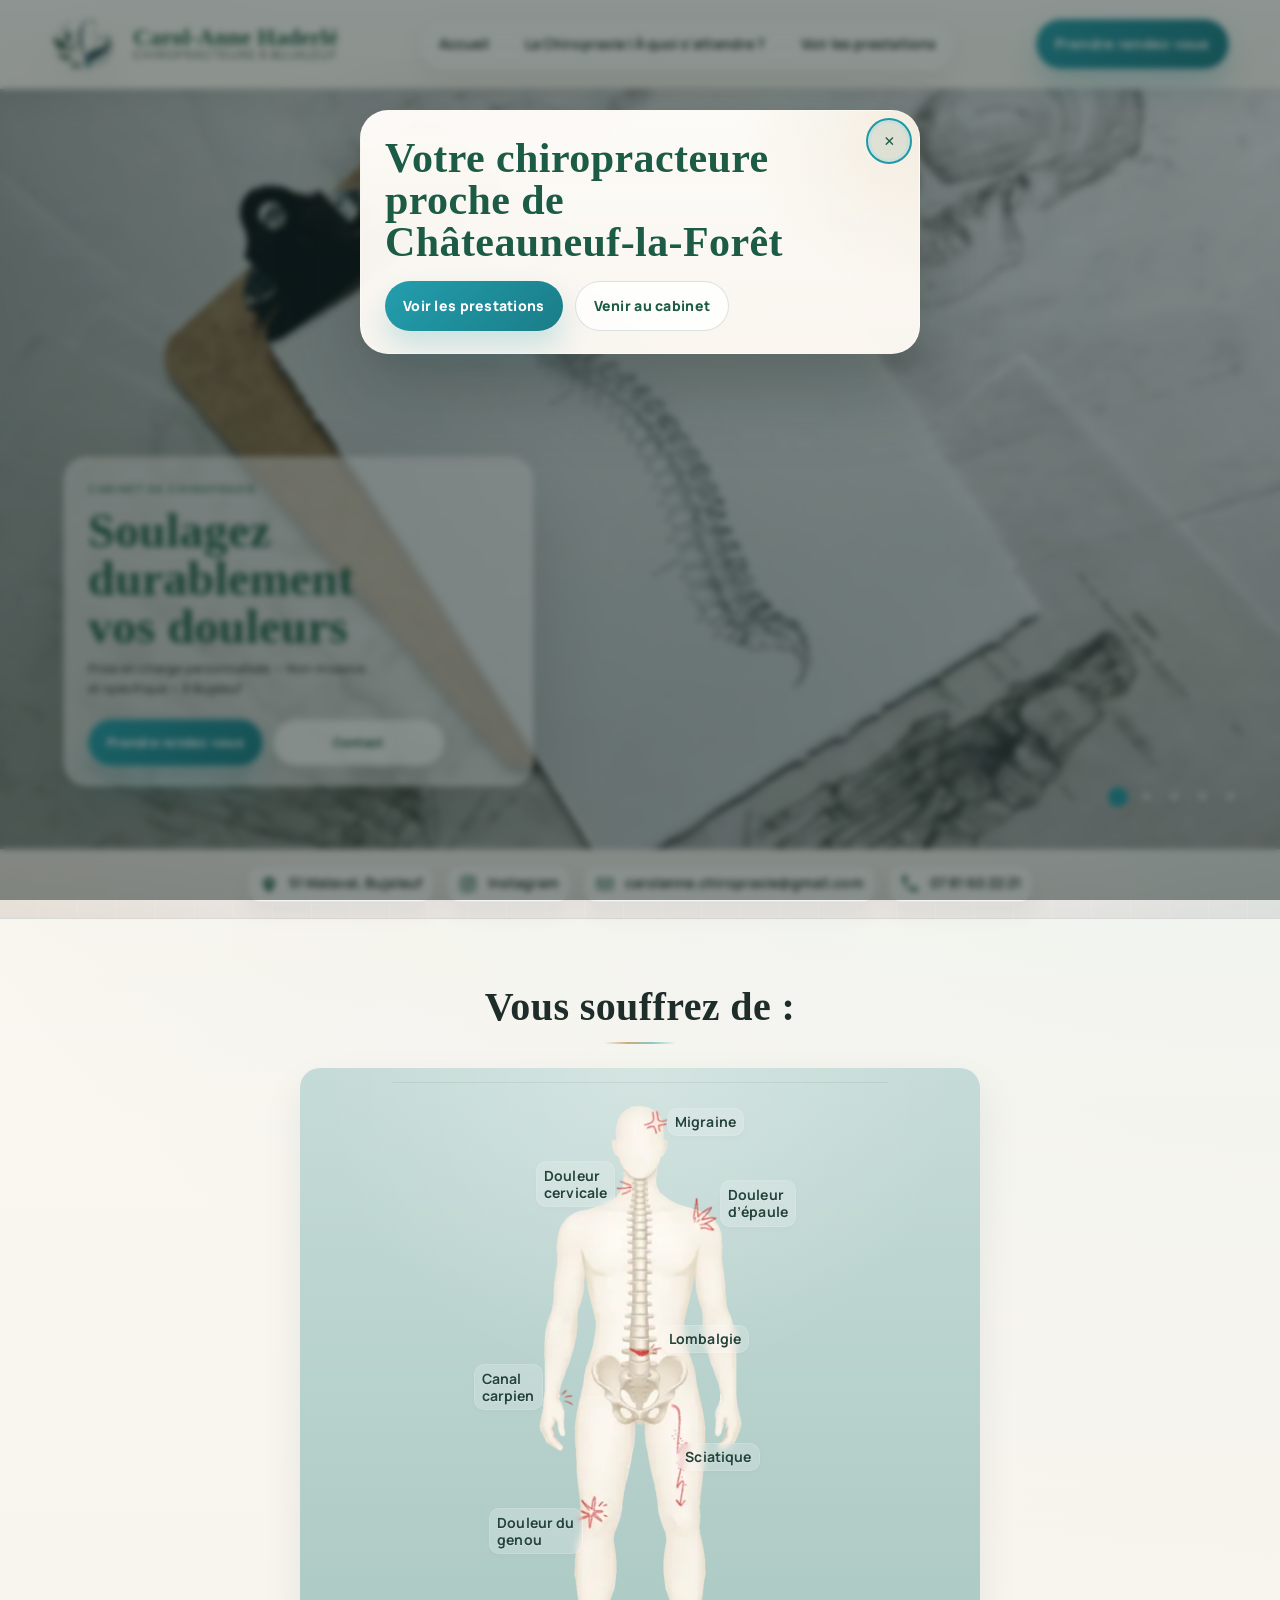
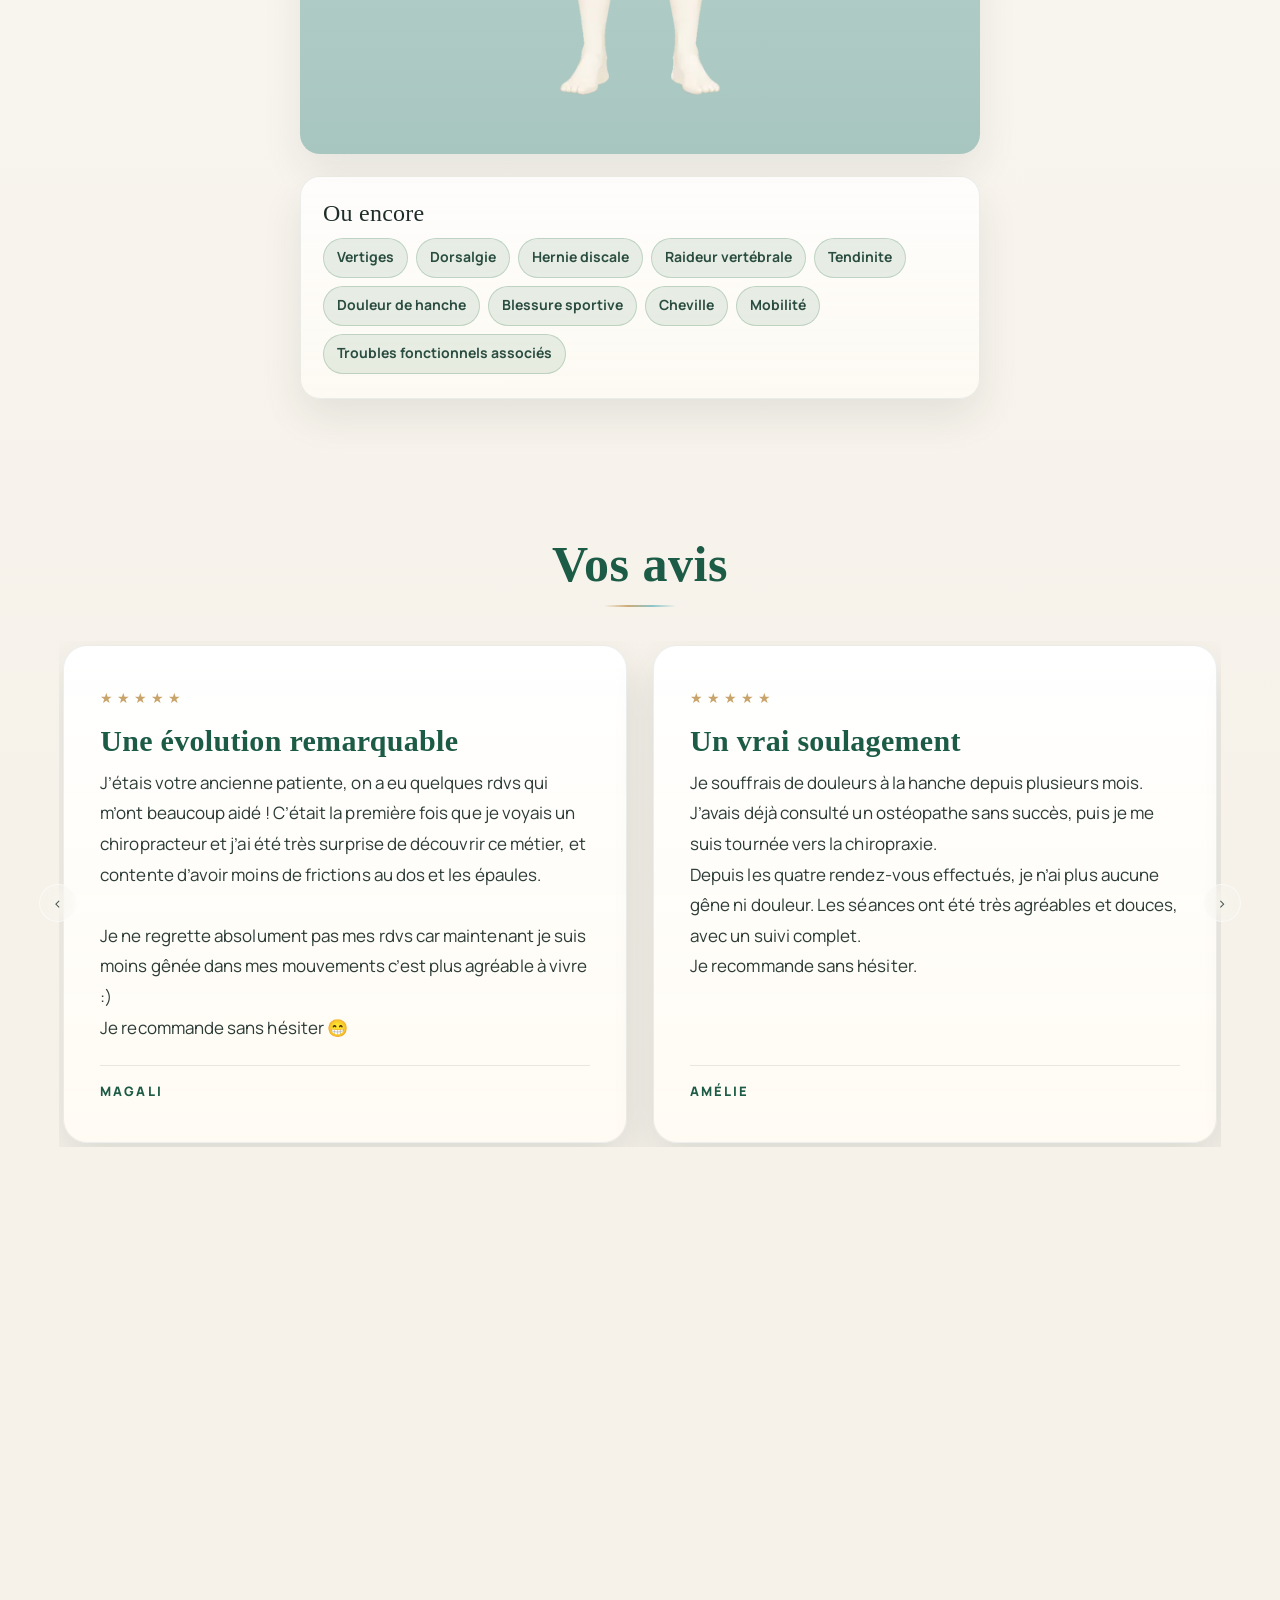
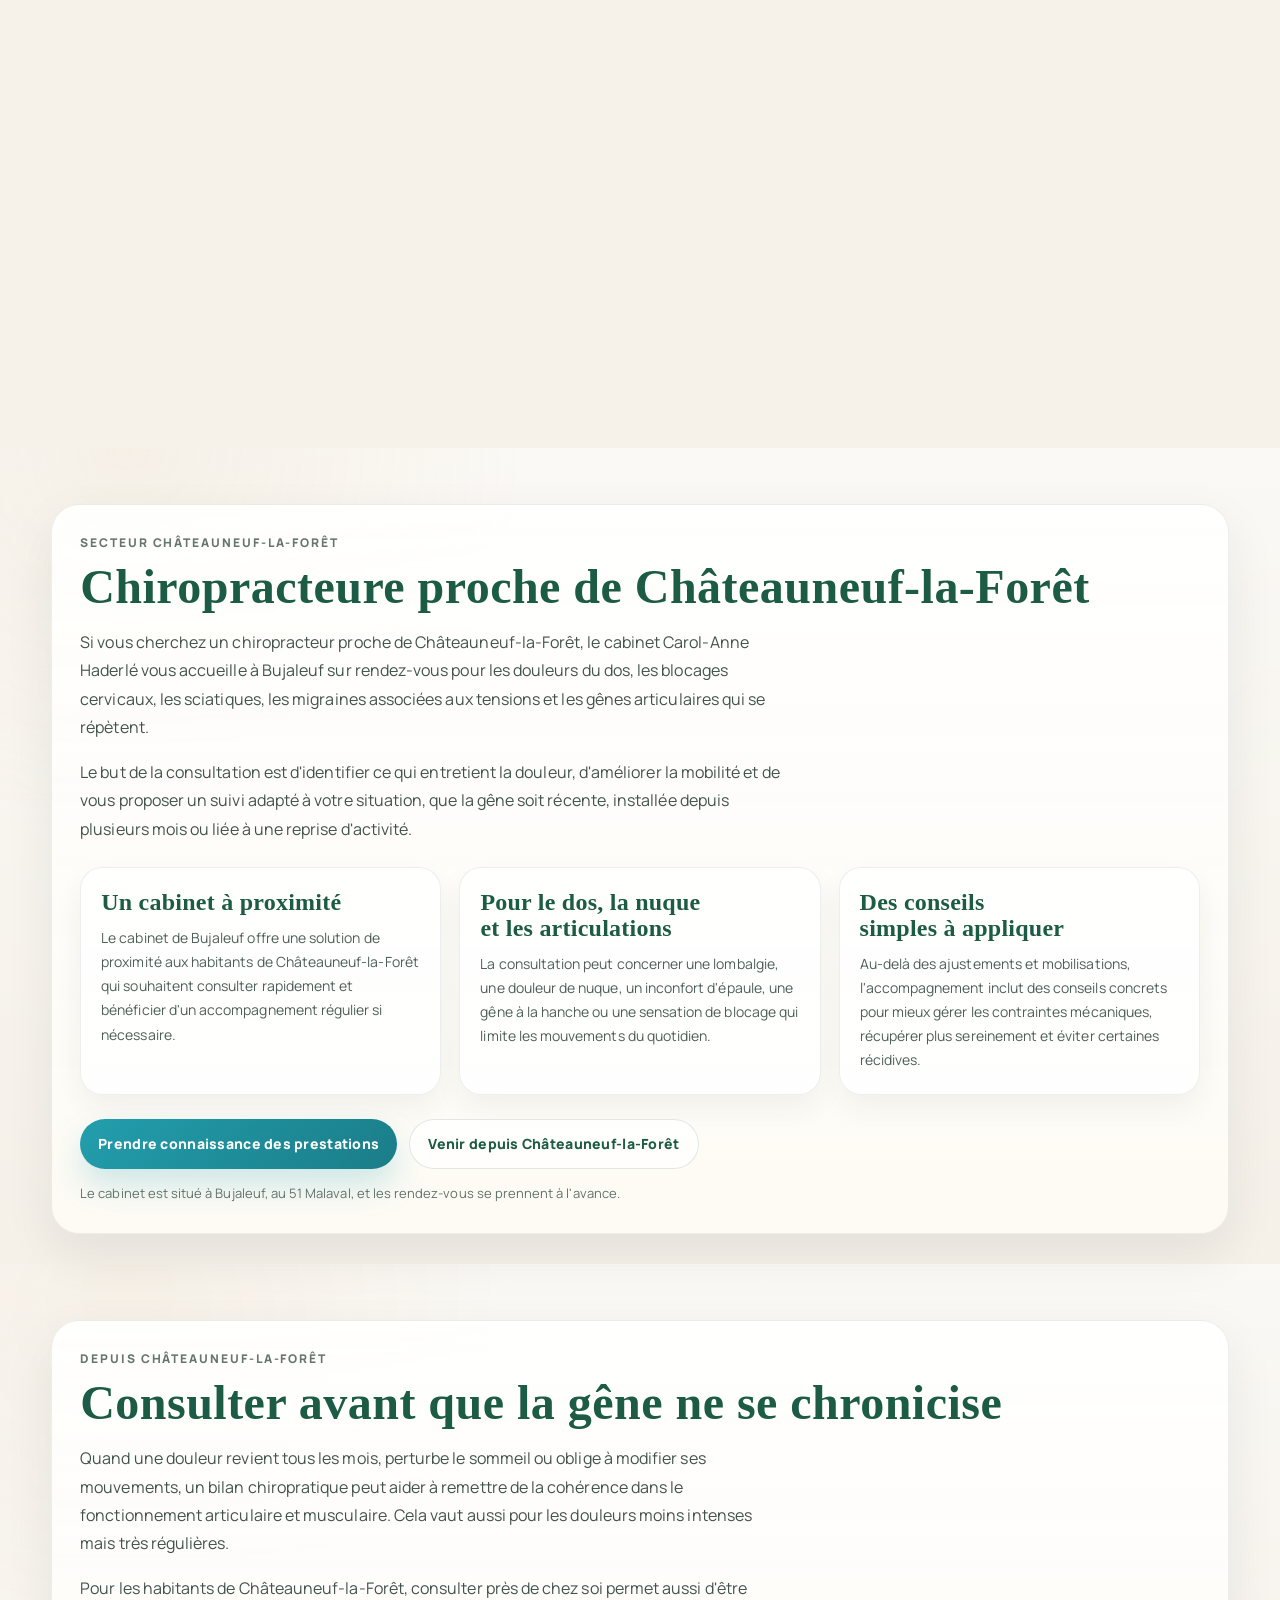
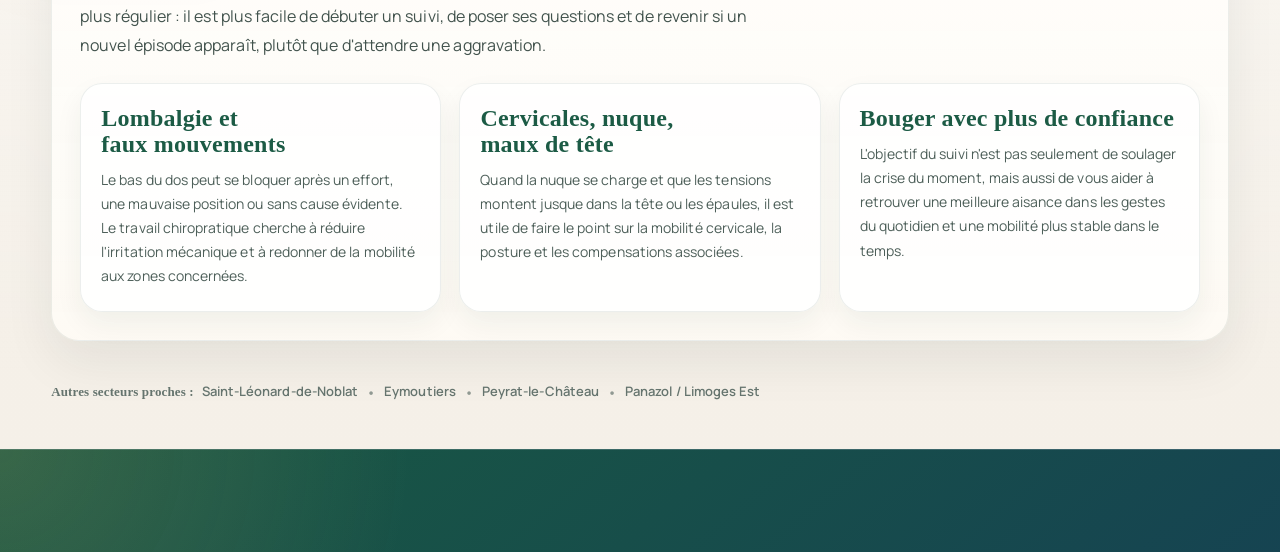
==== commit a4f38f8f: "Update Bujaleuf cabinet address" ====
--- a/Site Laly/chiropracteur-proche-chateauneuf-la-foret.html
+++ b/Site Laly/chiropracteur-proche-chateauneuf-la-foret.html
@@ -31,7 +31,7 @@
     "name":"Cabinet Carol-Anne Haderlé",
     "address":{
       "@type":"PostalAddress",
-      "streetAddress":"62 route de Saint Leonard",
+      "streetAddress":"51 Malaval",
       "addressLocality":"Bujaleuf",
       "addressCountry":"FR"
     },
@@ -62,7 +62,7 @@
       <h2 class="local-popup__title" id="local-popup-title">Votre chiropracteure proche de Châteauneuf-la-Forêt</h2>
       <div class="local-popup__actions">
         <a class="local-popup__btn local-popup__btn--primary" href="prestations.html">Voir les prestations</a>
-        <a class="local-popup__btn local-popup__btn--ghost" href="https://www.google.com/maps/dir/?api=1&destination=62+route+de+Saint+Leonard+Bujaleuf" target="_blank" rel="noopener">Venir au cabinet</a>
+        <a class="local-popup__btn local-popup__btn--ghost" href="https://www.google.com/maps/dir/?api=1&destination=51+Malaval+Bujaleuf" target="_blank" rel="noopener">Venir au cabinet</a>
       </div>
     </div>
   </div>
@@ -208,7 +208,7 @@
               <span>carolanne.chiropraxie@gmail.com</span>
             </a>
 
-            <a href="https://www.google.com/maps/dir/?api=1&destination=62+route+de+Saint+Leonard+Bujaleuf"
+            <a href="https://www.google.com/maps/dir/?api=1&destination=51+Malaval+Bujaleuf"
                target="_blank" rel="noopener">
               <svg class="icon" aria-hidden="true"><use href="#icon-pin"></use></svg>
               <span>Venir au cabinet</span>
@@ -233,10 +233,10 @@
 
     <!-- Adresse -->
     <a class="contact-item"
-       href="https://www.google.com/maps/dir/?api=1&destination=62+route+de+Saint+Leonard+Bujaleuf"
+       href="https://www.google.com/maps/dir/?api=1&destination=51+Malaval+Bujaleuf"
        target="_blank" rel="noopener">
       <svg class="icon" aria-hidden="true"><use href="#icon-pin"></use></svg>
-      <span>62 route de Saint Leonard, Bujaleuf</span>
+      <span>51 Malaval, Bujaleuf</span>
     </a>
 
     <a class="contact-item"
@@ -473,7 +473,7 @@
     <section class="map-section" id="acces">
       <div class="map-wrapper">
         <iframe
-          src="https://www.google.com/maps?q=62+route+de+Saint+Leonard+Bujaleuf&output=embed"
+          src="https://www.google.com/maps?q=51+Malaval+Bujaleuf&output=embed"
           title="Localisation du cabinet sur Google Maps"
           loading="lazy"
           allowfullscreen
@@ -482,7 +482,7 @@
       </div>
 
       <div class="map-section__cta">
-        <a href="https://www.google.com/maps/dir/?api=1&destination=62+route+de+Saint+Leonard+Bujaleuf"
+        <a href="https://www.google.com/maps/dir/?api=1&destination=51+Malaval+Bujaleuf"
            target="_blank" rel="noopener">
           CLIQUEZ ICI POUR VENIR AU CABINET
         </a>
@@ -512,9 +512,9 @@
           </div>
           <div class="local-intro__actions">
             <a class="local-intro__btn local-intro__btn--primary" href="prestations.html">Prendre connaissance des prestations</a>
-            <a class="local-intro__btn local-intro__btn--ghost" href="https://www.google.com/maps/dir/?api=1&destination=62+route+de+Saint+Leonard+Bujaleuf" target="_blank" rel="noopener">Venir depuis Châteauneuf-la-Forêt</a>
+            <a class="local-intro__btn local-intro__btn--ghost" href="https://www.google.com/maps/dir/?api=1&destination=51+Malaval+Bujaleuf" target="_blank" rel="noopener">Venir depuis Châteauneuf-la-Forêt</a>
           </div>
-          <p class="local-intro__note">Le cabinet est situé à Bujaleuf, au 62 route de Saint Leonard, et les rendez-vous se prennent à l'avance.</p>
+          <p class="local-intro__note">Le cabinet est situé à Bujaleuf, au 51 Malaval, et les rendez-vous se prennent à l'avance.</p>
         </div>
       </div>
     </section>
@@ -608,7 +608,7 @@
           <span>carolanne.chiropraxie@gmail.com</span>
         </a>
 
-        <a href="https://www.google.com/maps/dir/?api=1&destination=62+route+de+Saint+Leonard+Bujaleuf"
+        <a href="https://www.google.com/maps/dir/?api=1&destination=51+Malaval+Bujaleuf"
            target="_blank" rel="noopener">
           <svg class="icon" aria-hidden="true"><use href="#icon-pin"></use></svg>
           <span>Venir au cabinet</span>
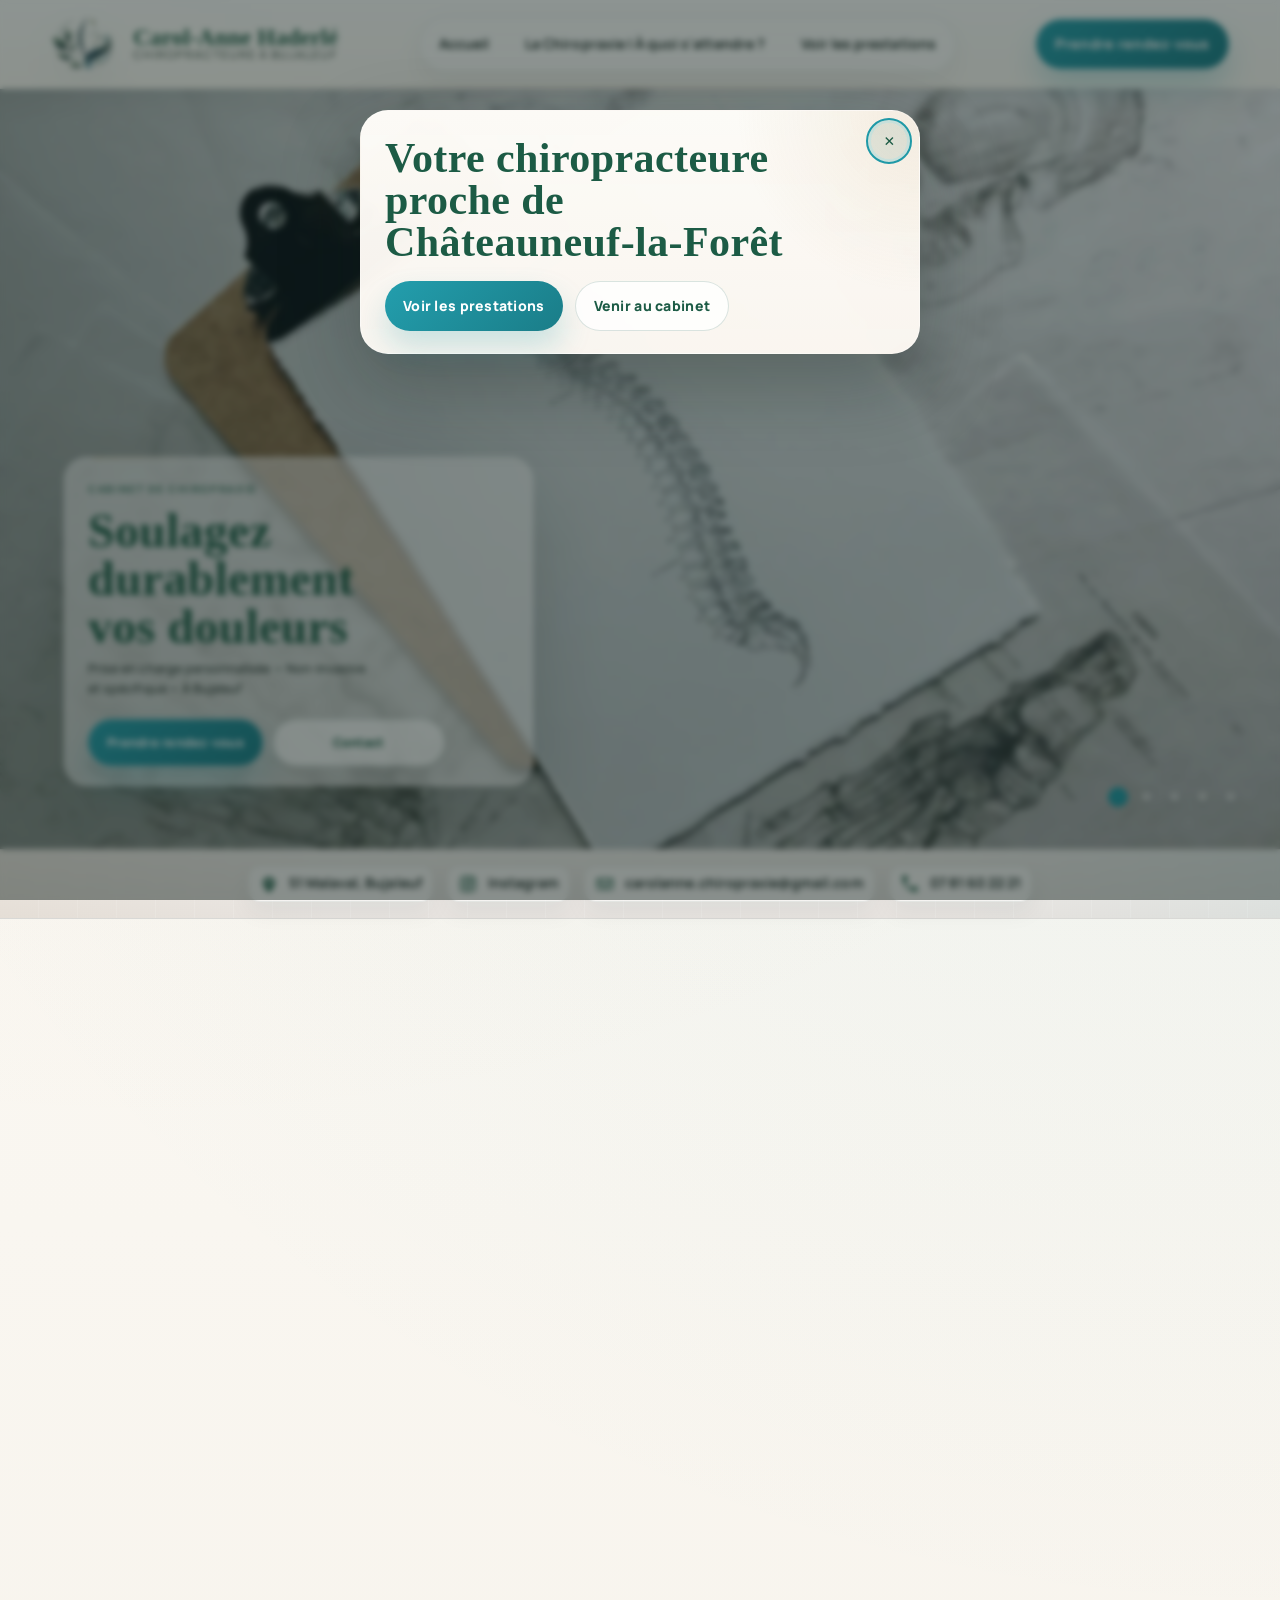
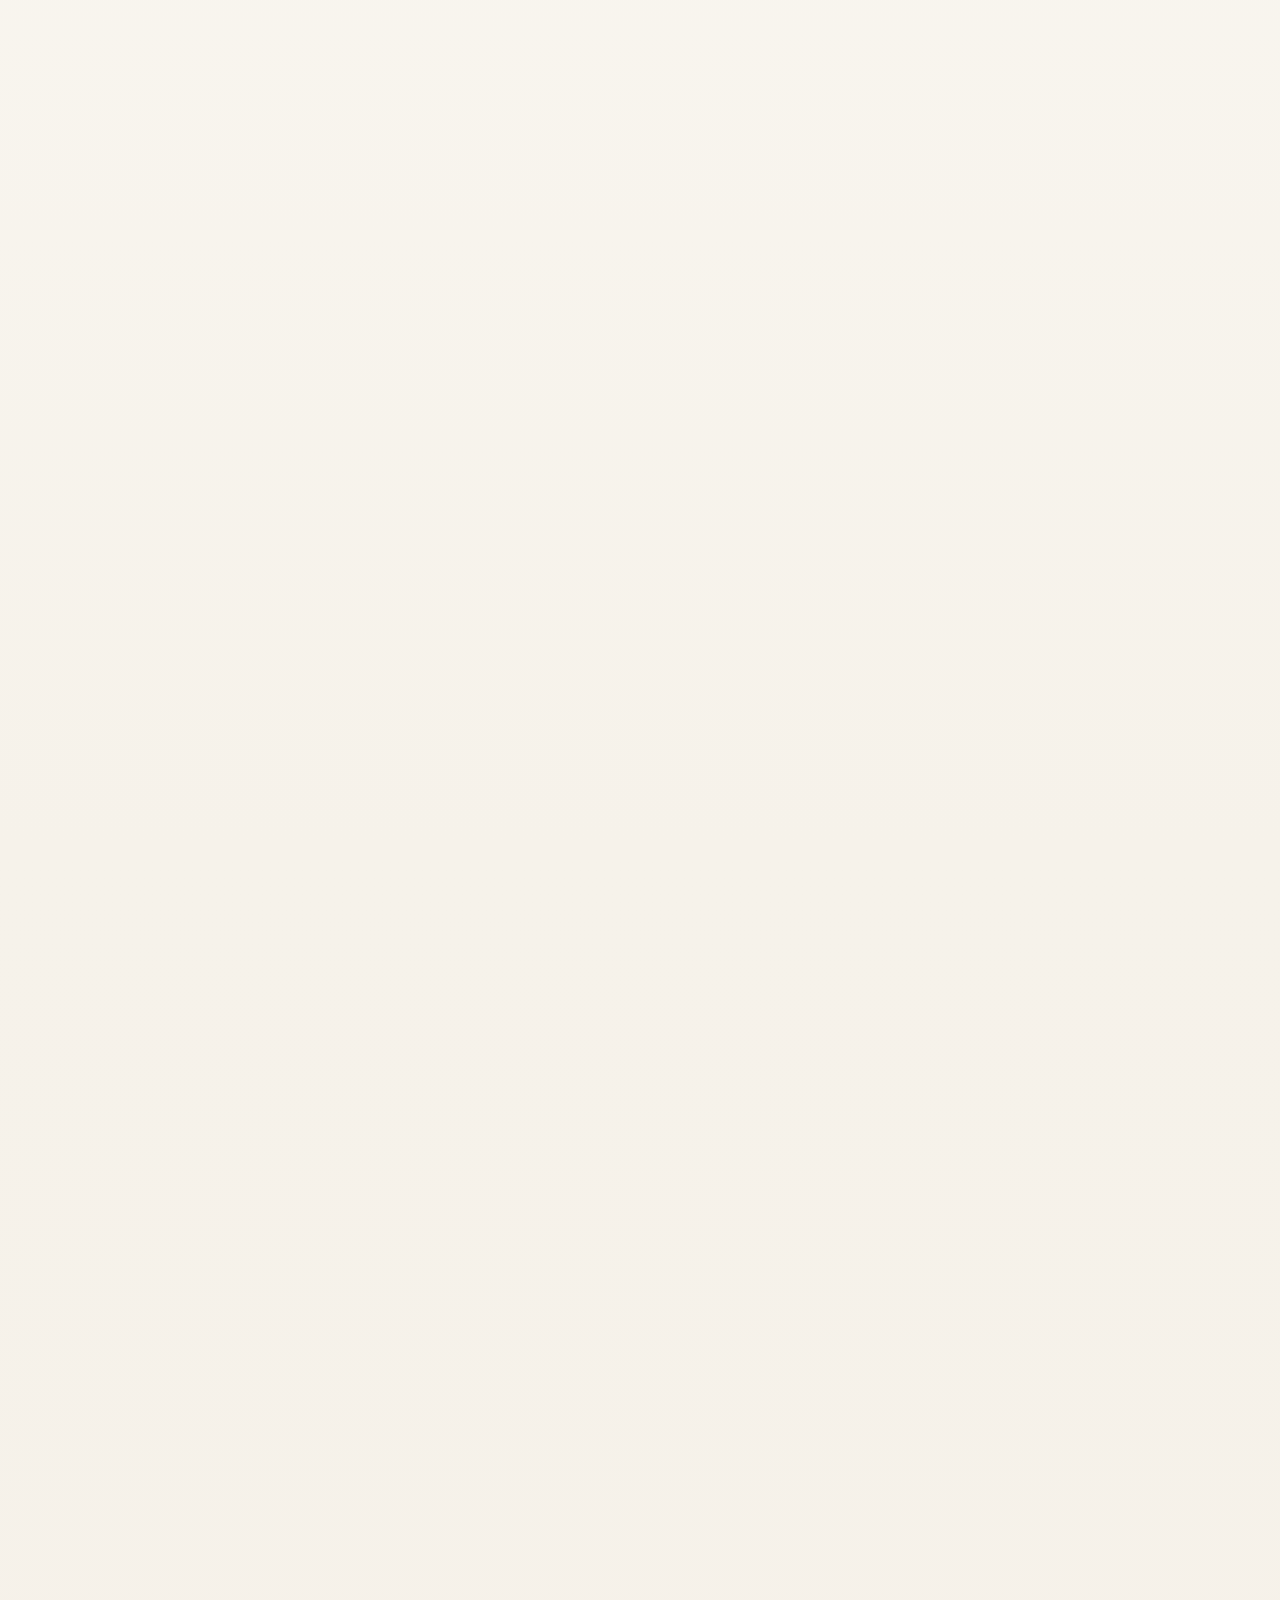
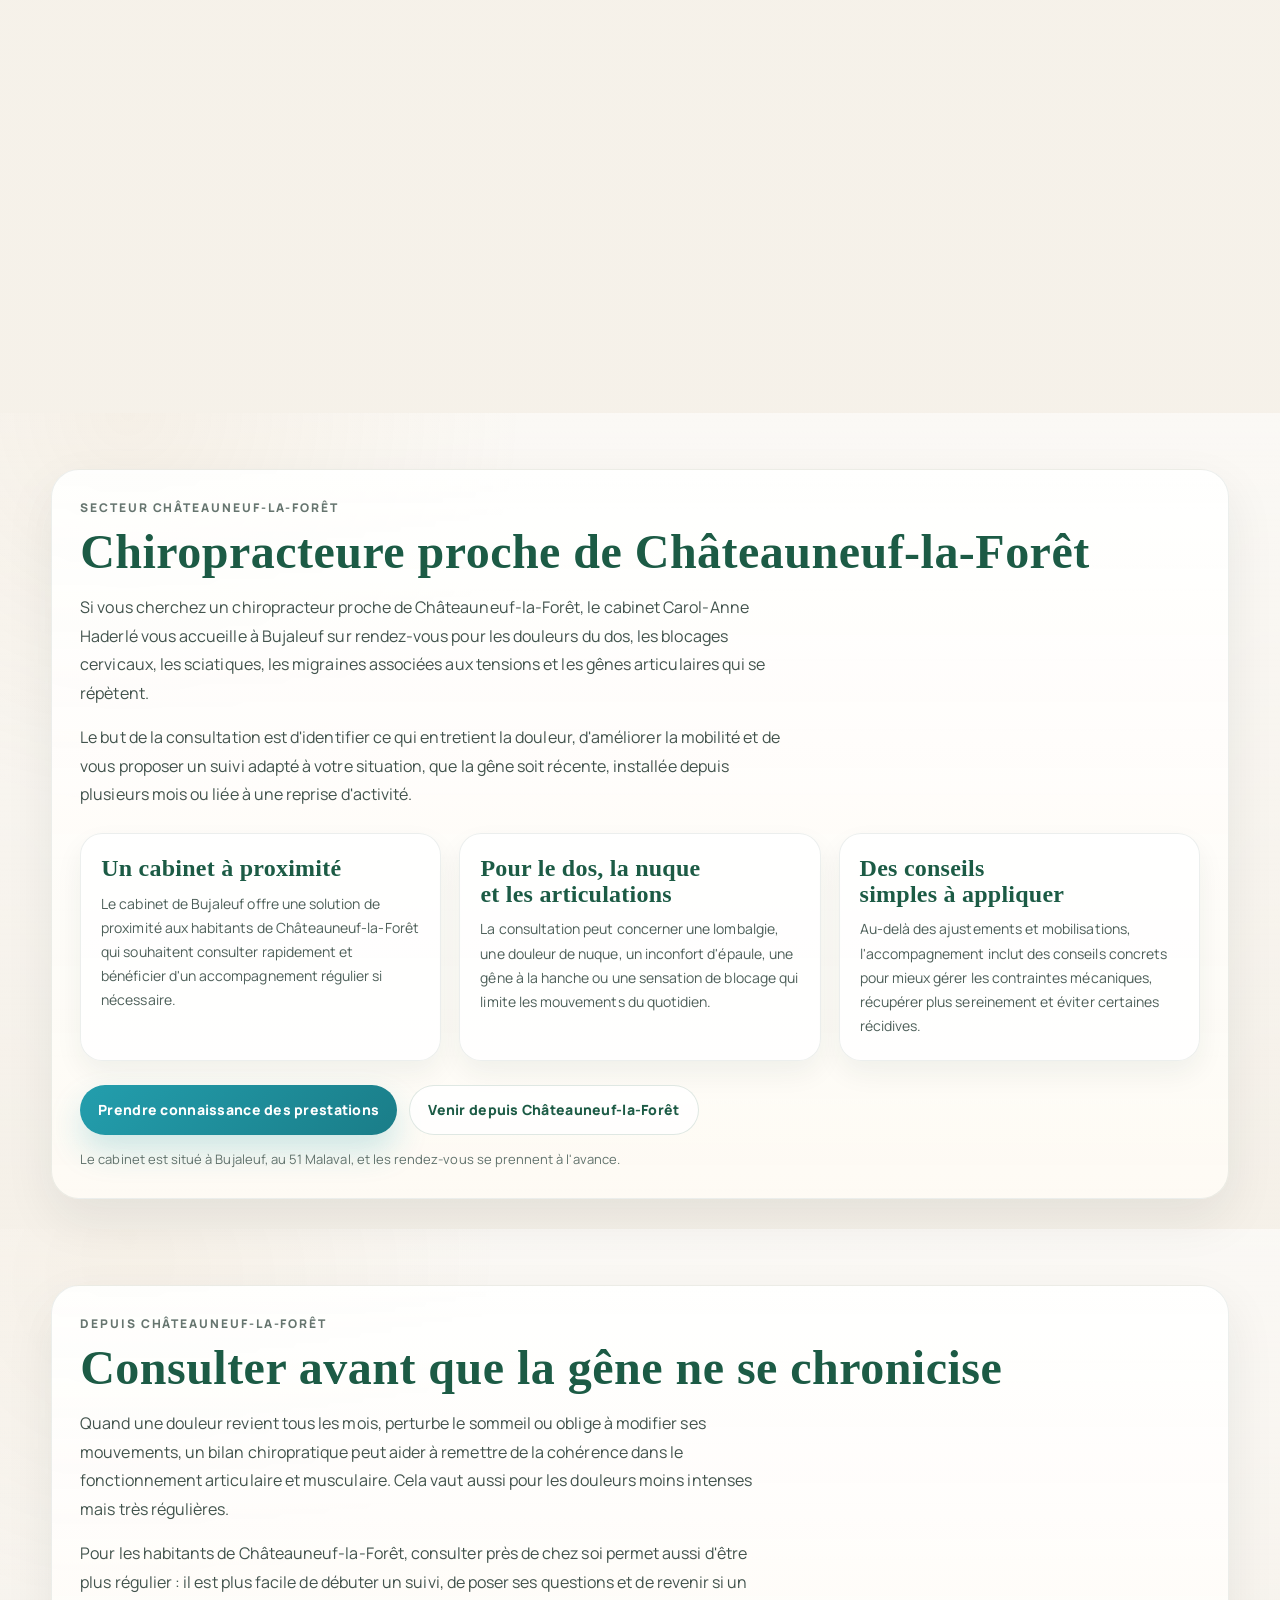
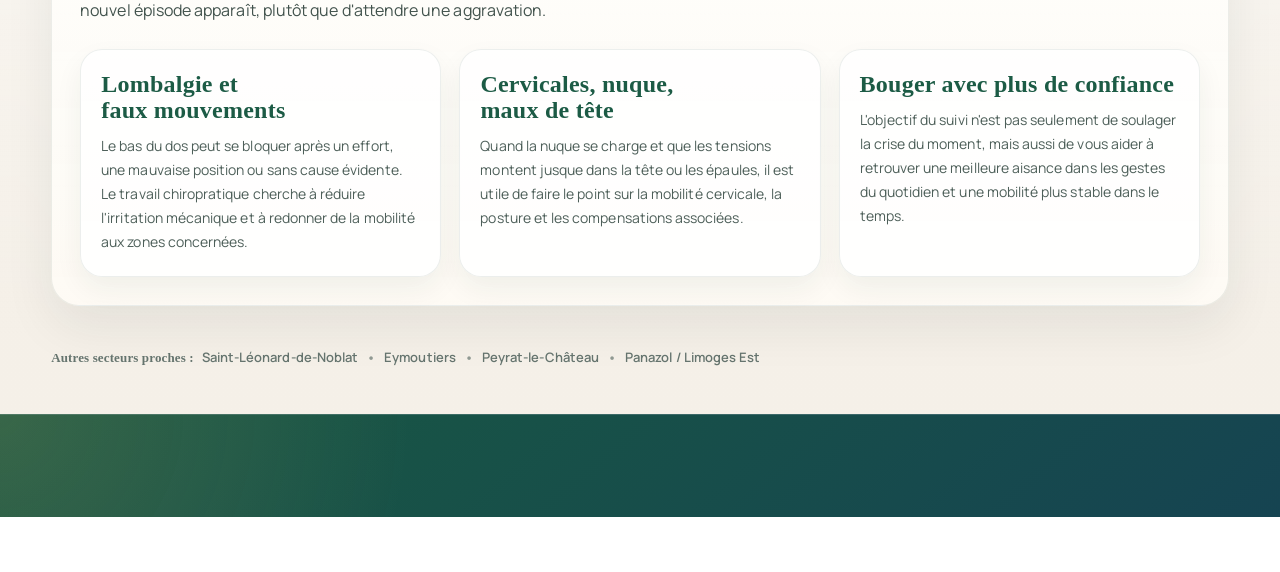
==== commit 2caed6d0: "Update booking links to Doctolib" ====
--- a/Site Laly/chiropracteur-proche-chateauneuf-la-foret.html
+++ b/Site Laly/chiropracteur-proche-chateauneuf-la-foret.html
@@ -116,7 +116,7 @@
       </nav>
 
       <a class="siteHeader__cta"
-         href="https://www.fresha.com/book-now/carol-anne-nail-art-ba7022le/all-offer?share=true&pId=1210183"
+         href="https://www.doctolib.fr/chiropracteur/bujaleuf/carol-anne-haderle?pid=practice-802873&source=profile"
          target="_blank" rel="noopener">
         Prendre rendez-vous
       </a>
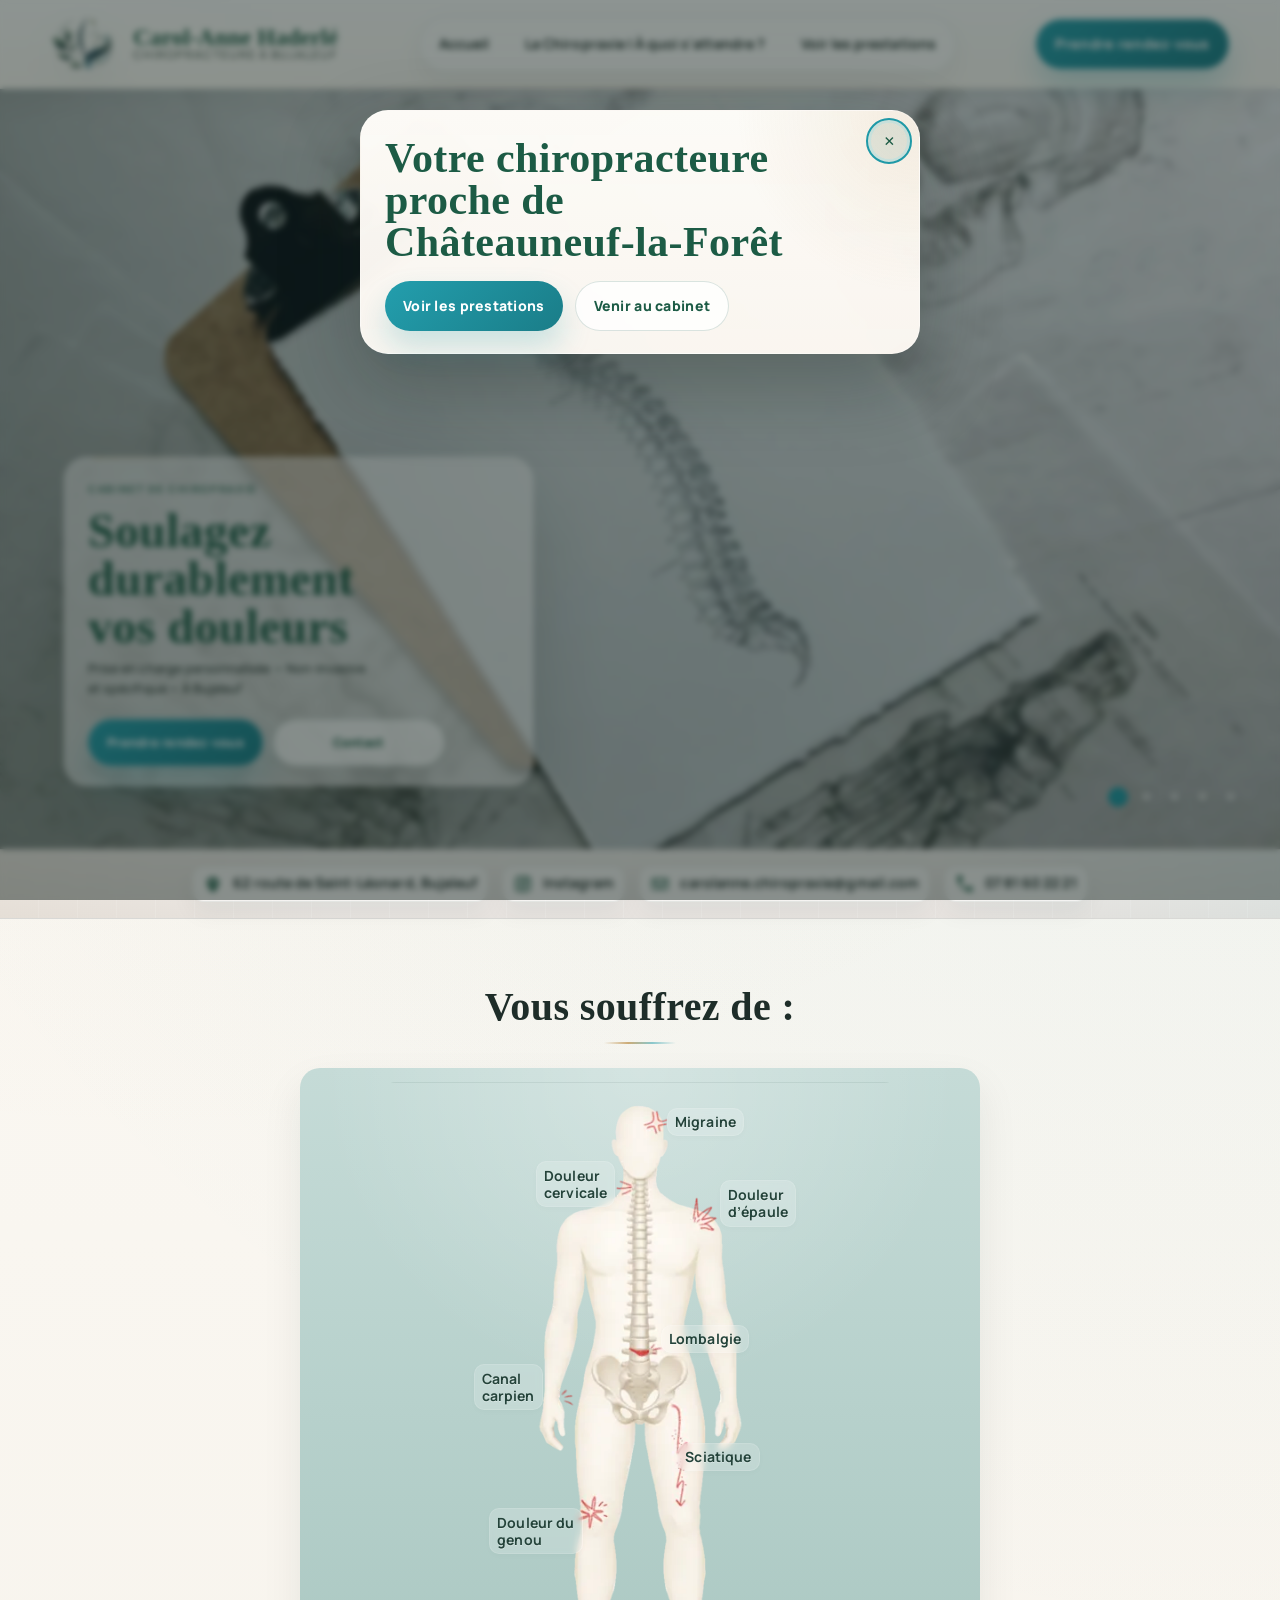
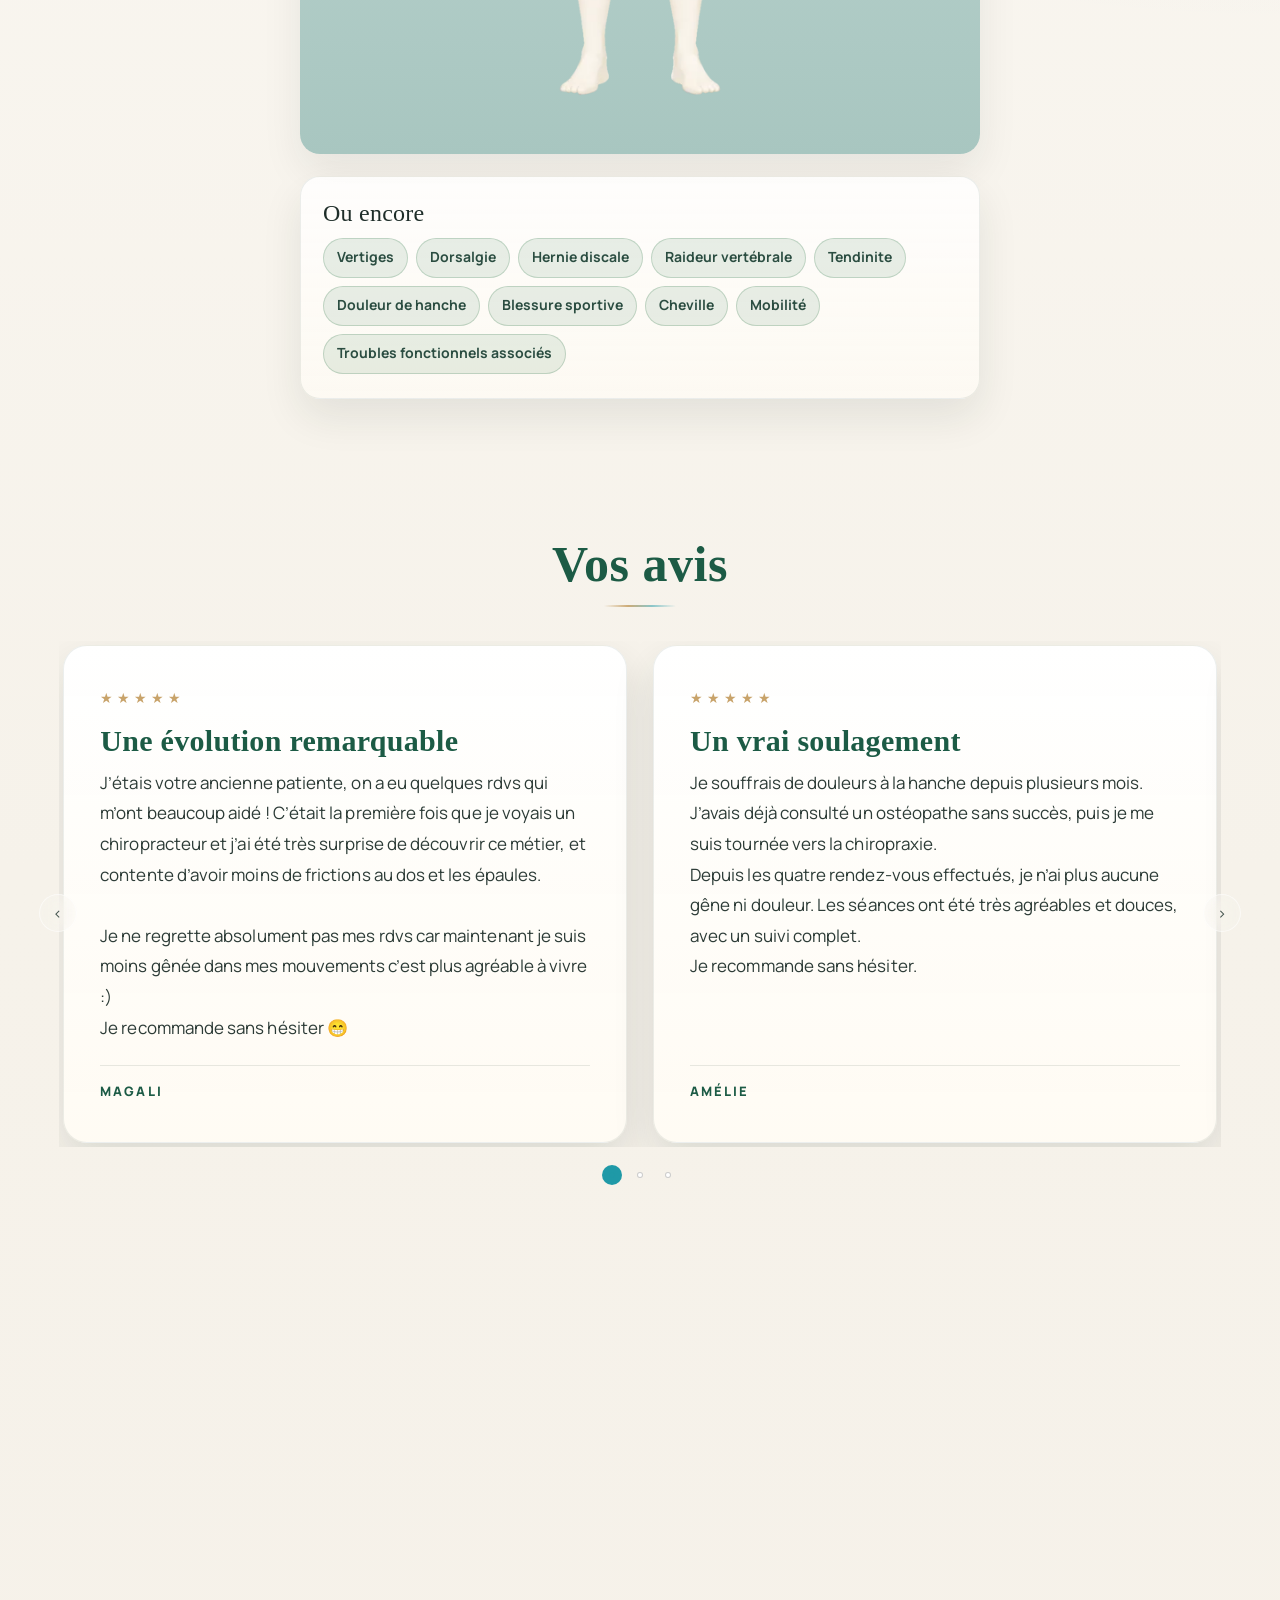
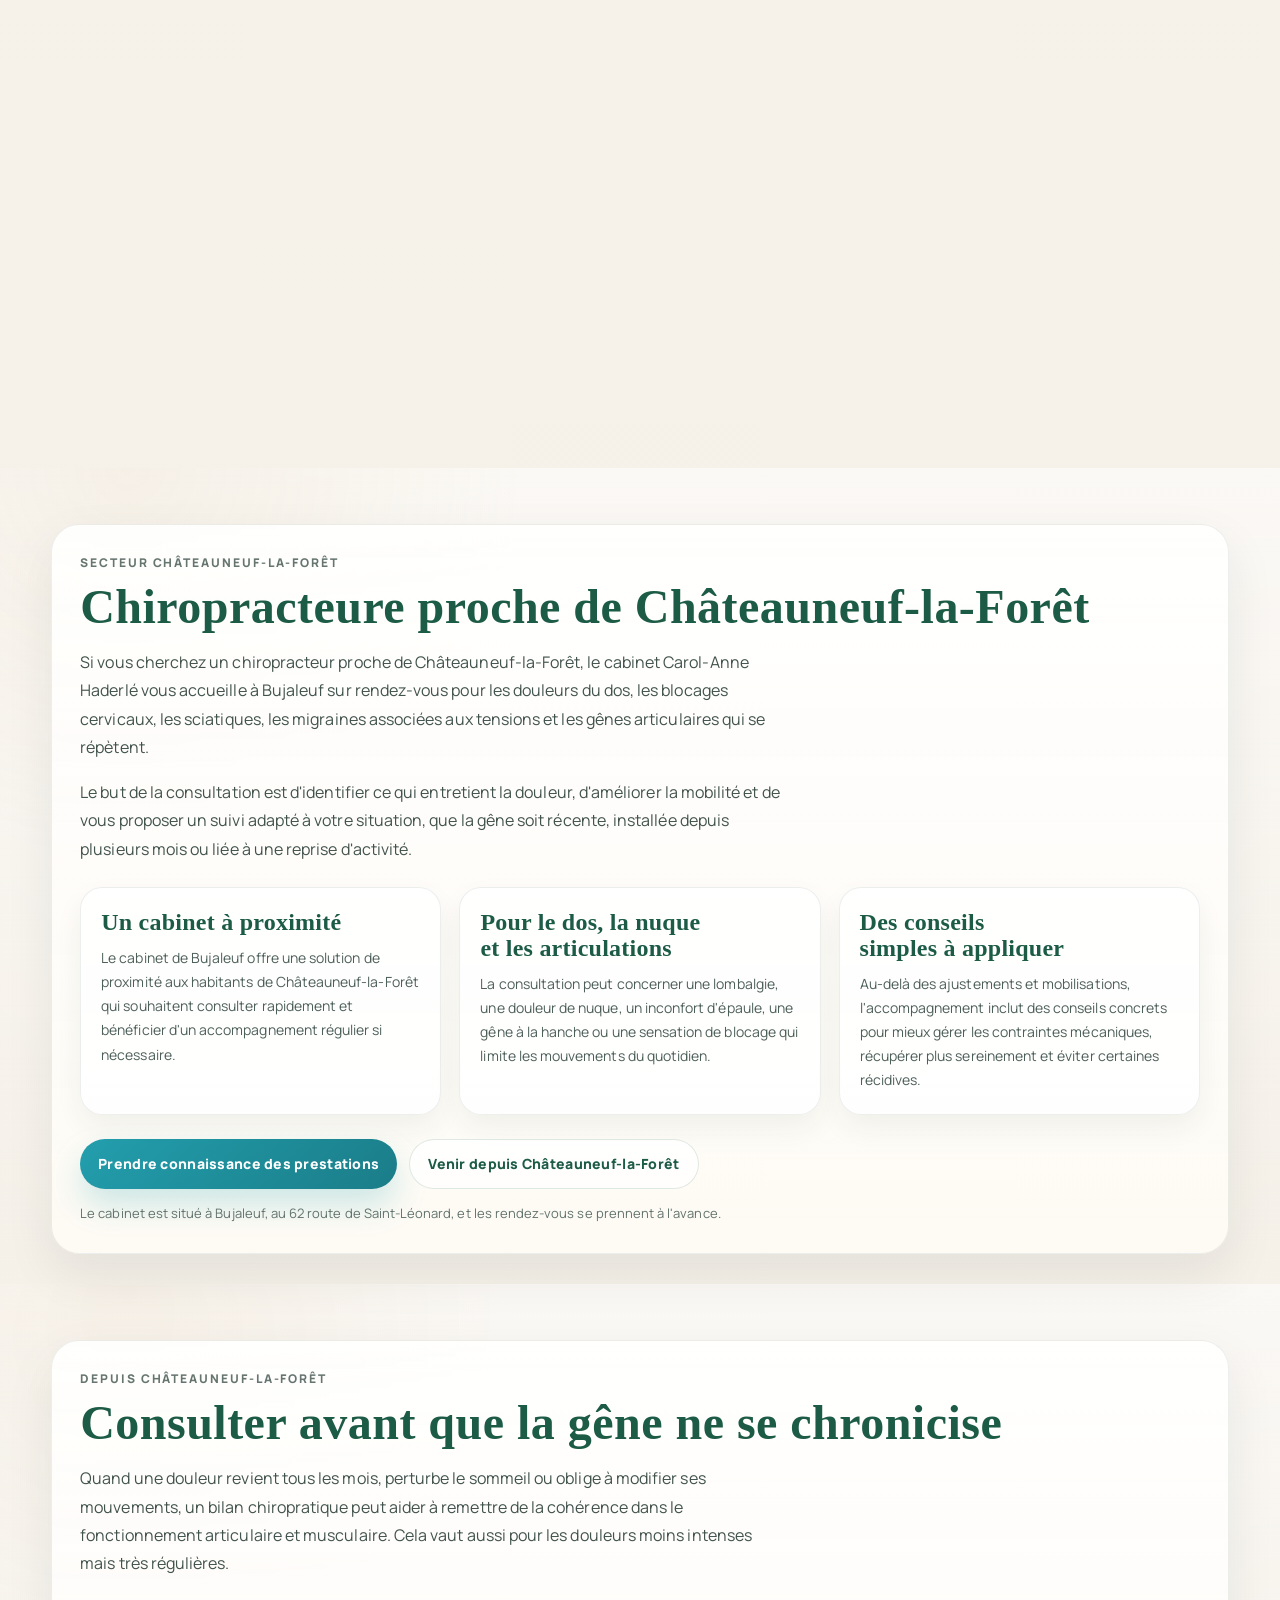
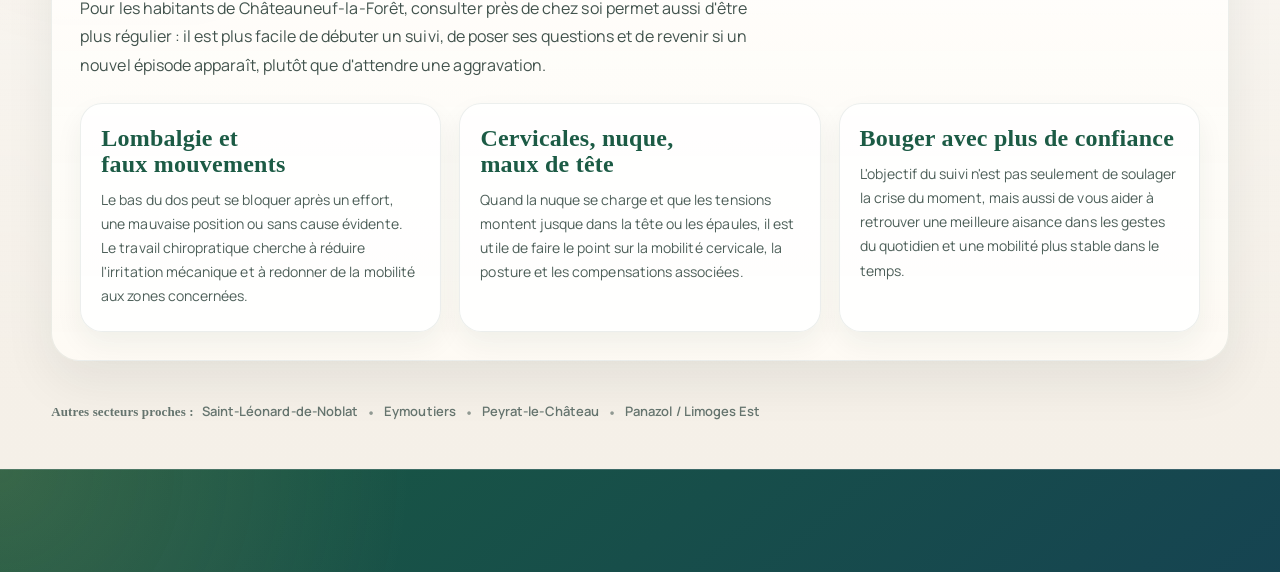
==== commit f963b0f1: "Update address and simplify Bujaleuf booking" ====
--- a/Site Laly/chiropracteur-proche-chateauneuf-la-foret.html
+++ b/Site Laly/chiropracteur-proche-chateauneuf-la-foret.html
@@ -31,7 +31,7 @@
     "name":"Cabinet Carol-Anne Haderlé",
     "address":{
       "@type":"PostalAddress",
-      "streetAddress":"51 Malaval",
+      "streetAddress":"62 route de Saint-Léonard",
       "addressLocality":"Bujaleuf",
       "addressCountry":"FR"
     },
@@ -62,7 +62,7 @@
       <h2 class="local-popup__title" id="local-popup-title">Votre chiropracteure proche de Châteauneuf-la-Forêt</h2>
       <div class="local-popup__actions">
         <a class="local-popup__btn local-popup__btn--primary" href="prestations.html">Voir les prestations</a>
-        <a class="local-popup__btn local-popup__btn--ghost" href="https://www.google.com/maps/dir/?api=1&destination=51+Malaval+Bujaleuf" target="_blank" rel="noopener">Venir au cabinet</a>
+        <a class="local-popup__btn local-popup__btn--ghost" href="https://www.google.com/maps/dir/?api=1&destination=62+route+de+Saint-Leonard+Bujaleuf" target="_blank" rel="noopener">Venir au cabinet</a>
       </div>
     </div>
   </div>
@@ -208,7 +208,7 @@
               <span>carolanne.chiropraxie@gmail.com</span>
             </a>
 
-            <a href="https://www.google.com/maps/dir/?api=1&destination=51+Malaval+Bujaleuf"
+            <a href="https://www.google.com/maps/dir/?api=1&destination=62+route+de+Saint-Leonard+Bujaleuf"
                target="_blank" rel="noopener">
               <svg class="icon" aria-hidden="true"><use href="#icon-pin"></use></svg>
               <span>Venir au cabinet</span>
@@ -233,10 +233,10 @@
 
     <!-- Adresse -->
     <a class="contact-item"
-       href="https://www.google.com/maps/dir/?api=1&destination=51+Malaval+Bujaleuf"
+       href="https://www.google.com/maps/dir/?api=1&destination=62+route+de+Saint-Leonard+Bujaleuf"
        target="_blank" rel="noopener">
       <svg class="icon" aria-hidden="true"><use href="#icon-pin"></use></svg>
-      <span>51 Malaval, Bujaleuf</span>
+      <span>62 route de Saint-Léonard, Bujaleuf</span>
     </a>
 
     <a class="contact-item"
@@ -473,7 +473,7 @@
     <section class="map-section" id="acces">
       <div class="map-wrapper">
         <iframe
-          src="https://www.google.com/maps?q=51+Malaval+Bujaleuf&output=embed"
+          src="https://www.google.com/maps?q=62+route+de+Saint-Leonard+Bujaleuf&output=embed"
           title="Localisation du cabinet sur Google Maps"
           loading="lazy"
           allowfullscreen
@@ -482,7 +482,7 @@
       </div>
 
       <div class="map-section__cta">
-        <a href="https://www.google.com/maps/dir/?api=1&destination=51+Malaval+Bujaleuf"
+        <a href="https://www.google.com/maps/dir/?api=1&destination=62+route+de+Saint-Leonard+Bujaleuf"
            target="_blank" rel="noopener">
           CLIQUEZ ICI POUR VENIR AU CABINET
         </a>
@@ -512,9 +512,9 @@
           </div>
           <div class="local-intro__actions">
             <a class="local-intro__btn local-intro__btn--primary" href="prestations.html">Prendre connaissance des prestations</a>
-            <a class="local-intro__btn local-intro__btn--ghost" href="https://www.google.com/maps/dir/?api=1&destination=51+Malaval+Bujaleuf" target="_blank" rel="noopener">Venir depuis Châteauneuf-la-Forêt</a>
+            <a class="local-intro__btn local-intro__btn--ghost" href="https://www.google.com/maps/dir/?api=1&destination=62+route+de+Saint-Leonard+Bujaleuf" target="_blank" rel="noopener">Venir depuis Châteauneuf-la-Forêt</a>
           </div>
-          <p class="local-intro__note">Le cabinet est situé à Bujaleuf, au 51 Malaval, et les rendez-vous se prennent à l'avance.</p>
+          <p class="local-intro__note">Le cabinet est situé à Bujaleuf, au 62 route de Saint-Léonard, et les rendez-vous se prennent à l'avance.</p>
         </div>
       </div>
     </section>
@@ -608,7 +608,7 @@
           <span>carolanne.chiropraxie@gmail.com</span>
         </a>
 
-        <a href="https://www.google.com/maps/dir/?api=1&destination=51+Malaval+Bujaleuf"
+        <a href="https://www.google.com/maps/dir/?api=1&destination=62+route+de+Saint-Leonard+Bujaleuf"
            target="_blank" rel="noopener">
           <svg class="icon" aria-hidden="true"><use href="#icon-pin"></use></svg>
           <span>Venir au cabinet</span>
